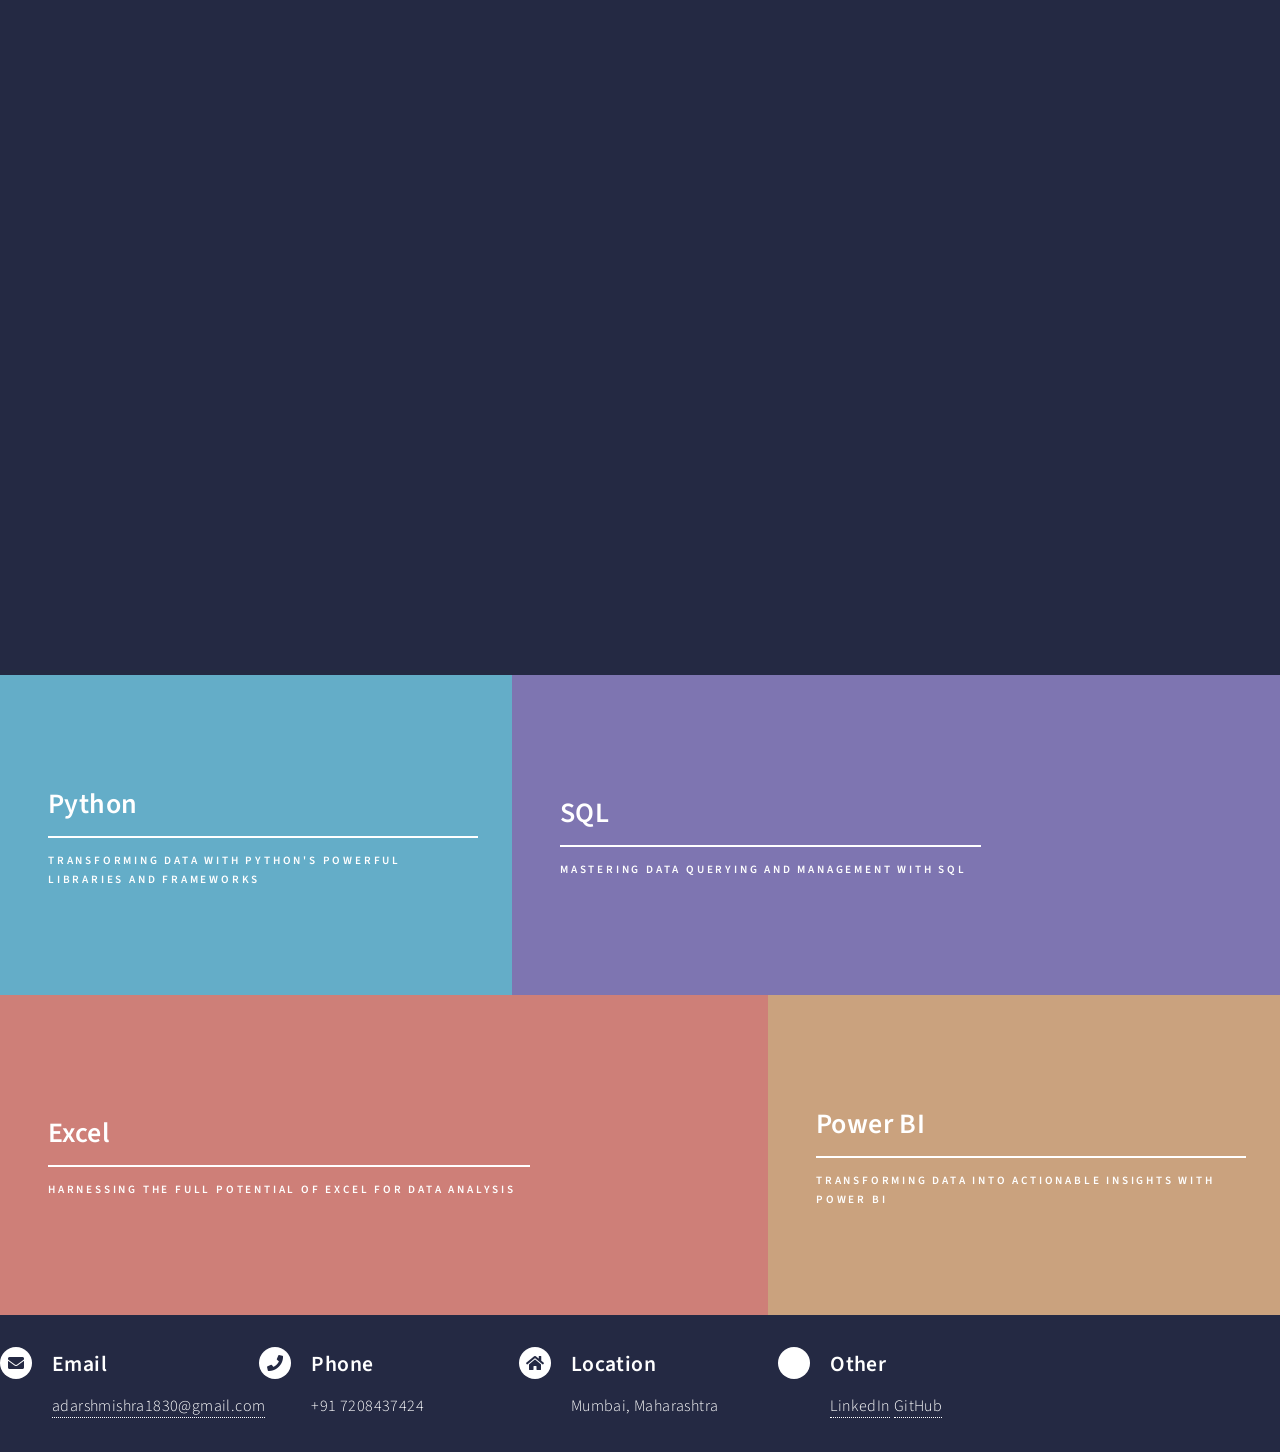
==== index.html @ 2037d40d "initial commit" ====
<!DOCTYPE HTML>
<!--
	Forty by HTML5 UP
	html5up.net | @ajlkn
	Free for personal and commercial use under the CCA 3.0 license (html5up.net/license)
-->
<html>
	<head>
		<title>Adarsh Mishra Data Analyst Portfolio</title>
		<meta charset="utf-8" />
		<meta name="viewport" content="width=device-width, initial-scale=1, user-scalable=no" />
		<link rel="stylesheet" href="assets/css/main.css" />
		<noscript><link rel="stylesheet" href="assets/css/noscript.css" /></noscript>
	</head>
	<body class="is-preload">

		<!-- Wrapper -->
			<div id="wrapper">

				<!-- Header -->
					<header id="header" class="alt">
						<a href="index.html" class="logo"><strong>Data Analyst Portfolio</strong> <span>by Adarsh Mishra</span></a>
						<nav>
							<a href="#menu">Menu</a>
						</nav>
					</header>

				<!-- Menu -->
					<nav id="menu">
						<ul class="links">
							<li><a href="index.html">Home</a></li>
							<li><a href="about.html">About</a></li>
							<li><a href="#footer">Contact</a></li>
							 <div class="dropup">
								<button class="dropbtn">Portfolio Projects</button>
  								<div class="dropup-content">
										<a href="python.html">Python</a>
										<a href="sql.html">SQL</a>
										<a href="excel.html">Excel</a>
										<a href="powerbi.html">Power BI</a>
								</div>
							 </div>	
						</ul>	 						
					</nav>

				<!-- Banner -->
					<section id="banner" class="major">
						<div class="inner">
							<header class="major">
								<h1>Adarsh Mishra</h1>
							</header>
							<div class="content">
								<p>Welcome to My Data Analyst Portfolio! 🚀<br>
									Explore my collection of data analytics and data science projects, where I turn raw data into meaningful insights. Showcasing my skills in data visualization, machine learning, and statistical analysis!</p>
								<ul class="actions">
									<li><a href="about.html" class="button">About Me</a></li>
								</ul>
							</div>
						</div>
					</section>

				<!-- Main -->
					<div id="main">

						<!-- One -->
							<section id="one" class="tiles">
								<article>
									<span class="image">
										<img src="images/pic01.jpg" alt="" />
									</span>
									<header class="major">
										<h3><a href="python.html" class="link">Python</a></h3>
										<p>Transforming data with Python's powerful libraries and frameworks</p>
									</header>
								</article>
								<!-- <article>
									<span class="image">
										<img src="images/pic02.jpg" alt="" />
									</span>
									<header class="major">
										<h3><a href="r.html" class="link">R</a></h3>
										<p>Unlocking the power of data with R</p>
									</header>
								</article> -->
								<article>
									<span class="image">
										<img src="images/pic03.jpg" alt="" />
									</span>
									<header class="major">
										<h3><a href="sql.html" class="link">SQL</a></h3>
										<p>Mastering data querying and management with SQL</p>
									</header>
								</article>
								<article>
									<span class="image">
										<img src="images/pic04.jpg" alt="" />
									</span>
									<header class="major">
										<h3><a href="excel.html" class="link">Excel</a></h3>
										<p>Harnessing the full potential of Excel for data analysis</p>
									</header>
								</article>
								<!-- <article>
									<span class="image">
										<img src="images/pic05.jpg" alt="" />
									</span>
									<header class="major">
										<h3><a href="https://public.tableau.com/app/profile/tianna.parris" target="_blank" class="link">Tableau</a></h3>
										<p>Creating interactive and dynamic reports with Tableau</p>
									</header>
								</article> -->
								<article>
									<span class="image">
										<img src="images/pic06.jpg" alt="" />
									</span>
									<header class="major">
										<h3><a href="powerbi.html" class="link">Power BI</a></h3>
										<p>Transforming data into actionable insights with Power BI</p>
									</header>
								</article>
							</section>

						<!-- Two -->
							<!--<section id="two">
								<div class="inner">
									<header class="major">
										<h2>Massa libero</h2>
									</header>
									<p>Nullam et orci eu lorem consequat tincidunt vivamus et sagittis libero. Mauris aliquet magna magna sed nunc rhoncus pharetra. Pellentesque condimentum sem. In efficitur ligula tate urna. Maecenas laoreet massa vel lacinia pellentesque lorem ipsum dolor. Nullam et orci eu lorem consequat tincidunt. Vivamus et sagittis libero. Mauris aliquet magna magna sed nunc rhoncus amet pharetra et feugiat tempus.</p>
									<ul class="actions">
										<li><a href="landing.html" class="button next">Get Started</a></li>
									</ul>
								</div>
							</section>-->

					</div>

				<!-- Contact -->
					<!--<section id="contact">
						<div class="inner">
							<section>
								<form method="post" action="form-handler.php">
									<div class="fields">
										<div class="field half">
											<label for="name">Name</label>
											<input type="text" name="name" id="name" />
										</div>
										<div class="field half">
											<label for="email">Email</label>
											<input type="text" name="email" id="email" />
										</div>
										<div class="field">
											<label for="message">Message</label>
											<textarea name="message" id="message" rows="6"></textarea>
										</div>
									</div>
									<ul class="actions">
										<li><input type="submit" value="Send Message" class="primary" /></li>
										<li><input type="reset" value="Clear" /></li>
									</ul>
								</form>
							</section>-->
							
						</div>
					</section>
					<p></p>
					<footer id="footer">
					<section class="split">
						<section style="display: inline-block; width: 20%;">
							<div class="contact-method">
								<span class="icon solid alt fa-envelope"></span>
								<h3>Email</h3>
								<a href="mailto:adarshmishra1830@gmail.com">adarshmishra1830@gmail.com</a>
							</div>
						</section>
						<section style="display: inline-block; width: 20%;">
							<div class="contact-method">
								<span class="icon solid alt fa-phone"></span>
								<h3>Phone</h3>
								<span>+91 7208437424</span>
							</div>
						</section>
						<section style="display: inline-block; width: 20%;">
							<div class="contact-method">
								<span class="icon solid alt fa-home"></span>
								<h3>Location</h3>
								<span>Mumbai, Maharashtra<br /></span>
							</div>
						</section>
						<section style="display: inline-block; width: 20%;">
							<div class="contact-method">
								<span class="icon solid alt fa-github"></span>
								<h3>Other</h3>
								<span><a href="www.linkedin.com/in/adarshmishra2004">LinkedIn</a> <a href="https://github.com/adarshhh04">GitHub</a><br /></span>

								</section>
								
							</div>
						</section>
					</footer>
						

						
						
					</section>

				<!-- Footer -->
					<!--<footer id="footer">
						<div class="inner">
							<ul class="icons">-->
								<!--<li><a href="#" class="icon brands alt fa-twitter"><span class="label">Twitter</span></a></li>
								<li><a href="#" class="icon brands alt fa-facebook-f"><span class="label">Facebook</span></a></li>
								<li><a href="#" class="icon brands alt fa-instagram"><span class="label">Instagram</span></a></li>-->
								<!--<li><a href="#" class="icon brands alt fa-github"><span class="label">GitHub</span></a></li>
								<li><a href="#" class="icon brands alt fa-linkedin-in"><span class="label">LinkedIn</span></a></li>
							</ul>
							<ul class="copyright">
								<li>&copy; Untitled</li><li>Design: <a href="https://html5up.net">HTML5 UP</a></li>
							</ul>
						</div>
					</footer>-->

			</div>

		<!-- Scripts -->
			<script src="assets/js/jquery.min.js"></script>
			<script src="assets/js/jquery.scrolly.min.js"></script>
			<script src="assets/js/jquery.scrollex.min.js"></script>
			<script src="assets/js/browser.min.js"></script>
			<script src="assets/js/breakpoints.min.js"></script>
			<script src="assets/js/util.js"></script>
			<script src="assets/js/main.js"></script>

	</body>
</html>
---- assets/css/main.css ----
@import url(fontawesome-all.min.css);
@import url("https://fonts.googleapis.com/css?family=Source+Sans+Pro:300,300italic,600,600italic");

/*
	Forty by HTML5 UP
	html5up.net | @ajlkn
	Free for personal and commercial use under the CCA 3.0 license (html5up.net/license)
*/

html, body, div, span, applet, object,
iframe, h1, h2, h3, h4, h5, h6, p, blockquote,
pre, a, abbr, acronym, address, big, cite,
code, del, dfn, em, img, ins, kbd, q, s, samp,
small, strike, strong, sub, sup, tt, var, b,
u, i, center, dl, dt, dd, ol, ul, li, fieldset,
form, label, legend, table, caption, tbody,
tfoot, thead, tr, th, td, article, aside,
canvas, details, embed, figure, figcaption,
footer, header, hgroup, menu, nav, output, ruby,
section, summary, time, mark, audio, video {
	margin: 0;
	padding: 0;
	border: 0;
	font-size: 100%;
	font: inherit;
	vertical-align: baseline;}

article, aside, details, figcaption, figure,
footer, header, hgroup, menu, nav, section {
	display: block;}

body {
	line-height: 1;
}

ol, ul {
	list-style: none;
}

blockquote, q {
	quotes: none;
}

	blockquote:before, blockquote:after, q:before, q:after {
		content: '';
		content: none;
	}

table {
	border-collapse: collapse;
	border-spacing: 0;
}

body {
	-webkit-text-size-adjust: none;
}

mark {
	background-color: transparent;
	color: inherit;
}

input::-moz-focus-inner {
	border: 0;
	padding: 0;
}

input, select, textarea {
	-moz-appearance: none;
	-webkit-appearance: none;
	-ms-appearance: none;
	appearance: none;
}

/* Basic */

	@-ms-viewport {
		width: device-width;
	}

	body {
		-ms-overflow-style: scrollbar;
	}

	@media screen and (max-width: 480px) {

		html, body {
			min-width: 320px;
		}

	}

	html {
		box-sizing: border-box;
	}

	*, *:before, *:after {
		box-sizing: inherit;
	}

	body {
		background: #242943;
	}

		body.is-preload *, body.is-preload *:before, body.is-preload *:after {
			-moz-animation: none !important;
			-webkit-animation: none !important;
			-ms-animation: none !important;
			animation: none !important;
			-moz-transition: none !important;
			-webkit-transition: none !important;
			-ms-transition: none !important;
			transition: none !important;
		}

/* Type */

	body, input, select, textarea {
		color: #ffffff;
		font-family: "Source Sans Pro", Helvetica, sans-serif;
		font-size: 17pt;
		font-weight: 300;
		letter-spacing: 0.025em;
		line-height: 1.65;
	}

		@media screen and (max-width: 1680px) {

			body, input, select, textarea {
				font-size: 14pt;
			}

		}

		@media screen and (max-width: 1280px) {

			body, input, select, textarea {
				font-size: 12pt;
			}

		}

		@media screen and (max-width: 360px) {

			body, input, select, textarea {
				font-size: 11pt;
			}

		}

	a {
		-moz-transition: color 0.2s ease-in-out, border-bottom-color 0.2s ease-in-out;
		-webkit-transition: color 0.2s ease-in-out, border-bottom-color 0.2s ease-in-out;
		-ms-transition: color 0.2s ease-in-out, border-bottom-color 0.2s ease-in-out;
		transition: color 0.2s ease-in-out, border-bottom-color 0.2s ease-in-out;
		border-bottom: dotted 1px;
		color: inherit;
		text-decoration: none;
	}

		a:hover {
			border-bottom-color: transparent;
			color: #9bf1ff !important;
		}

		a:active {
			color: #53e3fb !important;
		}

	strong, b {
		color: #ffffff;
		font-weight: 600;
	}

	em, i {
		font-style: italic;
	}

	p {
		margin: 0 0 2em 0;
	}

	h1, h2, h3, h4, h5, h6 {
		color: #ffffff;
		font-weight: 600;
		line-height: 1.65;
		margin: 0 0 1em 0;
	}

		h1 a, h2 a, h3 a, h4 a, h5 a, h6 a {
			color: inherit;
			border-bottom: 0;
		}

	h1 {
		font-size: 2.5em;
	}

	h2 {
		font-size: 1.75em;
	}

	h3 {
		font-size: 1.35em;
	}

	h4 {
		font-size: 1.1em;
	}

	h5 {
		font-size: 0.9em;
	}

	h6 {
		font-size: 0.7em;
	}

	@media screen and (max-width: 736px) {

		h1 {
			font-size: 2em;
		}

		h2 {
			font-size: 1.5em;
		}

		h3 {
			font-size: 1.25em;
		}

	}

	sub {
		font-size: 0.8em;
		position: relative;
		top: 0.5em;
	}

	sup {
		font-size: 0.8em;
		position: relative;
		top: -0.5em;
	}

	blockquote {
		border-left: solid 4px rgba(212, 212, 255, 0.1);
		font-style: italic;
		margin: 0 0 2em 0;
		padding: 0.5em 0 0.5em 2em;
	}

	code {
		background: rgba(212, 212, 255, 0.035);
		font-family: "Courier New", monospace;
		font-size: 0.9em;
		margin: 0 0.25em;
		padding: 0.25em 0.65em;
	}

	pre {
		-webkit-overflow-scrolling: touch;
		font-family: "Courier New", monospace;
		font-size: 0.9em;
		margin: 0 0 2em 0;
	}

		pre code {
			display: block;
			line-height: 1.75;
			padding: 1em 1.5em;
			overflow-x: auto;
		}

	hr {
		border: 0;
		border-bottom: solid 1px rgba(212, 212, 255, 0.1);
		margin: 2em 0;
	}

		hr.major {
			margin: 3em 0;
		}

	.align-left {
		text-align: left;
	}

	.align-center {
		text-align: center;
	}

	.align-right {
		text-align: right;
	}

/* Row */

	.row {
		display: flex;
		flex-wrap: wrap;
		box-sizing: border-box;
		align-items: stretch;
	}

		.row > * {
			box-sizing: border-box;
		}

		.row.gtr-uniform > * > :last-child {
			margin-bottom: 0;
		}

		.row.aln-left {
			justify-content: flex-start;
		}

		.row.aln-center {
			justify-content: center;
		}

		.row.aln-right {
			justify-content: flex-end;
		}

		.row.aln-top {
			align-items: flex-start;
		}

		.row.aln-middle {
			align-items: center;
		}

		.row.aln-bottom {
			align-items: flex-end;
		}

		.row > .imp {
			order: -1;
		}

		.row > .col-1 {
			width: 8.33333%;
		}

		.row > .off-1 {
			margin-left: 8.33333%;
		}

		.row > .col-2 {
			width: 16.66667%;
		}

		.row > .off-2 {
			margin-left: 16.66667%;
		}

		.row > .col-3 {
			width: 25%;
		}

		.row > .off-3 {
			margin-left: 25%;
		}

		.row > .col-4 {
			width: 33.33333%;
		}

		.row > .off-4 {
			margin-left: 33.33333%;
		}

		.row > .col-5 {
			width: 41.66667%;
		}

		.row > .off-5 {
			margin-left: 41.66667%;
		}

		.row > .col-6 {
			width: 50%;
		}

		.row > .off-6 {
			margin-left: 50%;
		}

		.row > .col-7 {
			width: 58.33333%;
		}

		.row > .off-7 {
			margin-left: 58.33333%;
		}

		.row > .col-8 {
			width: 66.66667%;
		}

		.row > .off-8 {
			margin-left: 66.66667%;
		}

		.row > .col-9 {
			width: 75%;
		}

		.row > .off-9 {
			margin-left: 75%;
		}

		.row > .col-10 {
			width: 83.33333%;
		}

		.row > .off-10 {
			margin-left: 83.33333%;
		}

		.row > .col-11 {
			width: 91.66667%;
		}

		.row > .off-11 {
			margin-left: 91.66667%;
		}

		.row > .col-12 {
			width: 100%;
		}

		.row > .off-12 {
			margin-left: 100%;
		}

		.row.gtr-0 {
			margin-top: 0;
			margin-left: 0em;
		}

			.row.gtr-0 > * {
				padding: 0 0 0 0em;
			}

			.row.gtr-0.gtr-uniform {
				margin-top: 0em;
			}

				.row.gtr-0.gtr-uniform > * {
					padding-top: 0em;
				}

		.row.gtr-25 {
			margin-top: 0;
			margin-left: -0.5em;
		}

			.row.gtr-25 > * {
				padding: 0 0 0 0.5em;
			}

			.row.gtr-25.gtr-uniform {
				margin-top: -0.5em;
			}

				.row.gtr-25.gtr-uniform > * {
					padding-top: 0.5em;
				}

		.row.gtr-50 {
			margin-top: 0;
			margin-left: -1em;
		}

			.row.gtr-50 > * {
				padding: 0 0 0 1em;
			}

			.row.gtr-50.gtr-uniform {
				margin-top: -1em;
			}

				.row.gtr-50.gtr-uniform > * {
					padding-top: 1em;
				}

		.row {
			margin-top: 0;
			margin-left: -2em;
		}

			.row > * {
				padding: 0 0 0 2em;
			}

			.row.gtr-uniform {
				margin-top: -2em;
			}

				.row.gtr-uniform > * {
					padding-top: 2em;
				}

		.row.gtr-150 {
			margin-top: 0;
			margin-left: -3em;
		}

			.row.gtr-150 > * {
				padding: 0 0 0 3em;
			}

			.row.gtr-150.gtr-uniform {
				margin-top: -3em;
			}

				.row.gtr-150.gtr-uniform > * {
					padding-top: 3em;
				}

		.row.gtr-200 {
			margin-top: 0;
			margin-left: -4em;
		}

			.row.gtr-200 > * {
				padding: 0 0 0 4em;
			}

			.row.gtr-200.gtr-uniform {
				margin-top: -4em;
			}

				.row.gtr-200.gtr-uniform > * {
					padding-top: 4em;
				}

		@media screen and (max-width: 1680px) {

			.row {
				display: flex;
				flex-wrap: wrap;
				box-sizing: border-box;
				align-items: stretch;
			}

				.row > * {
					box-sizing: border-box;
				}

				.row.gtr-uniform > * > :last-child {
					margin-bottom: 0;
				}

				.row.aln-left {
					justify-content: flex-start;
				}

				.row.aln-center {
					justify-content: center;
				}

				.row.aln-right {
					justify-content: flex-end;
				}

				.row.aln-top {
					align-items: flex-start;
				}

				.row.aln-middle {
					align-items: center;
				}

				.row.aln-bottom {
					align-items: flex-end;
				}

				.row > .imp-xlarge {
					order: -1;
				}

				.row > .col-1-xlarge {
					width: 8.33333%;
				}

				.row > .off-1-xlarge {
					margin-left: 8.33333%;
				}

				.row > .col-2-xlarge {
					width: 16.66667%;
				}

				.row > .off-2-xlarge {
					margin-left: 16.66667%;
				}

				.row > .col-3-xlarge {
					width: 25%;
				}

				.row > .off-3-xlarge {
					margin-left: 25%;
				}

				.row > .col-4-xlarge {
					width: 33.33333%;
				}

				.row > .off-4-xlarge {
					margin-left: 33.33333%;
				}

				.row > .col-5-xlarge {
					width: 41.66667%;
				}

				.row > .off-5-xlarge {
					margin-left: 41.66667%;
				}

				.row > .col-6-xlarge {
					width: 50%;
				}

				.row > .off-6-xlarge {
					margin-left: 50%;
				}

				.row > .col-7-xlarge {
					width: 58.33333%;
				}

				.row > .off-7-xlarge {
					margin-left: 58.33333%;
				}

				.row > .col-8-xlarge {
					width: 66.66667%;
				}

				.row > .off-8-xlarge {
					margin-left: 66.66667%;
				}

				.row > .col-9-xlarge {
					width: 75%;
				}

				.row > .off-9-xlarge {
					margin-left: 75%;
				}

				.row > .col-10-xlarge {
					width: 83.33333%;
				}

				.row > .off-10-xlarge {
					margin-left: 83.33333%;
				}

				.row > .col-11-xlarge {
					width: 91.66667%;
				}

				.row > .off-11-xlarge {
					margin-left: 91.66667%;
				}

				.row > .col-12-xlarge {
					width: 100%;
				}

				.row > .off-12-xlarge {
					margin-left: 100%;
				}

				.row.gtr-0 {
					margin-top: 0;
					margin-left: 0em;
				}

					.row.gtr-0 > * {
						padding: 0 0 0 0em;
					}

					.row.gtr-0.gtr-uniform {
						margin-top: 0em;
					}

						.row.gtr-0.gtr-uniform > * {
							padding-top: 0em;
						}

				.row.gtr-25 {
					margin-top: 0;
					margin-left: -0.5em;
				}

					.row.gtr-25 > * {
						padding: 0 0 0 0.5em;
					}

					.row.gtr-25.gtr-uniform {
						margin-top: -0.5em;
					}

						.row.gtr-25.gtr-uniform > * {
							padding-top: 0.5em;
						}

				.row.gtr-50 {
					margin-top: 0;
					margin-left: -1em;
				}

					.row.gtr-50 > * {
						padding: 0 0 0 1em;
					}

					.row.gtr-50.gtr-uniform {
						margin-top: -1em;
					}

						.row.gtr-50.gtr-uniform > * {
							padding-top: 1em;
						}

				.row {
					margin-top: 0;
					margin-left: -2em;
				}

					.row > * {
						padding: 0 0 0 2em;
					}

					.row.gtr-uniform {
						margin-top: -2em;
					}

						.row.gtr-uniform > * {
							padding-top: 2em;
						}

				.row.gtr-150 {
					margin-top: 0;
					margin-left: -3em;
				}

					.row.gtr-150 > * {
						padding: 0 0 0 3em;
					}

					.row.gtr-150.gtr-uniform {
						margin-top: -3em;
					}

						.row.gtr-150.gtr-uniform > * {
							padding-top: 3em;
						}

				.row.gtr-200 {
					margin-top: 0;
					margin-left: -4em;
				}

					.row.gtr-200 > * {
						padding: 0 0 0 4em;
					}

					.row.gtr-200.gtr-uniform {
						margin-top: -4em;
					}

						.row.gtr-200.gtr-uniform > * {
							padding-top: 4em;
						}

		}

		@media screen and (max-width: 1280px) {

			.row {
				display: flex;
				flex-wrap: wrap;
				box-sizing: border-box;
				align-items: stretch;
			}

				.row > * {
					box-sizing: border-box;
				}

				.row.gtr-uniform > * > :last-child {
					margin-bottom: 0;
				}

				.row.aln-left {
					justify-content: flex-start;
				}

				.row.aln-center {
					justify-content: center;
				}

				.row.aln-right {
					justify-content: flex-end;
				}

				.row.aln-top {
					align-items: flex-start;
				}

				.row.aln-middle {
					align-items: center;
				}

				.row.aln-bottom {
					align-items: flex-end;
				}

				.row > .imp-large {
					order: -1;
				}

				.row > .col-1-large {
					width: 8.33333%;
				}

				.row > .off-1-large {
					margin-left: 8.33333%;
				}

				.row > .col-2-large {
					width: 16.66667%;
				}

				.row > .off-2-large {
					margin-left: 16.66667%;
				}

				.row > .col-3-large {
					width: 25%;
				}

				.row > .off-3-large {
					margin-left: 25%;
				}

				.row > .col-4-large {
					width: 33.33333%;
				}

				.row > .off-4-large {
					margin-left: 33.33333%;
				}

				.row > .col-5-large {
					width: 41.66667%;
				}

				.row > .off-5-large {
					margin-left: 41.66667%;
				}

				.row > .col-6-large {
					width: 50%;
				}

				.row > .off-6-large {
					margin-left: 50%;
				}

				.row > .col-7-large {
					width: 58.33333%;
				}

				.row > .off-7-large {
					margin-left: 58.33333%;
				}

				.row > .col-8-large {
					width: 66.66667%;
				}

				.row > .off-8-large {
					margin-left: 66.66667%;
				}

				.row > .col-9-large {
					width: 75%;
				}

				.row > .off-9-large {
					margin-left: 75%;
				}

				.row > .col-10-large {
					width: 83.33333%;
				}

				.row > .off-10-large {
					margin-left: 83.33333%;
				}

				.row > .col-11-large {
					width: 91.66667%;
				}

				.row > .off-11-large {
					margin-left: 91.66667%;
				}

				.row > .col-12-large {
					width: 100%;
				}

				.row > .off-12-large {
					margin-left: 100%;
				}

				.row.gtr-0 {
					margin-top: 0;
					margin-left: 0em;
				}

					.row.gtr-0 > * {
						padding: 0 0 0 0em;
					}

					.row.gtr-0.gtr-uniform {
						margin-top: 0em;
					}

						.row.gtr-0.gtr-uniform > * {
							padding-top: 0em;
						}

				.row.gtr-25 {
					margin-top: 0;
					margin-left: -0.375em;
				}

					.row.gtr-25 > * {
						padding: 0 0 0 0.375em;
					}

					.row.gtr-25.gtr-uniform {
						margin-top: -0.375em;
					}

						.row.gtr-25.gtr-uniform > * {
							padding-top: 0.375em;
						}

				.row.gtr-50 {
					margin-top: 0;
					margin-left: -0.75em;
				}

					.row.gtr-50 > * {
						padding: 0 0 0 0.75em;
					}

					.row.gtr-50.gtr-uniform {
						margin-top: -0.75em;
					}

						.row.gtr-50.gtr-uniform > * {
							padding-top: 0.75em;
						}

				.row {
					margin-top: 0;
					margin-left: -1.5em;
				}

					.row > * {
						padding: 0 0 0 1.5em;
					}

					.row.gtr-uniform {
						margin-top: -1.5em;
					}

						.row.gtr-uniform > * {
							padding-top: 1.5em;
						}

				.row.gtr-150 {
					margin-top: 0;
					margin-left: -2.25em;
				}

					.row.gtr-150 > * {
						padding: 0 0 0 2.25em;
					}

					.row.gtr-150.gtr-uniform {
						margin-top: -2.25em;
					}

						.row.gtr-150.gtr-uniform > * {
							padding-top: 2.25em;
						}

				.row.gtr-200 {
					margin-top: 0;
					margin-left: -3em;
				}

					.row.gtr-200 > * {
						padding: 0 0 0 3em;
					}

					.row.gtr-200.gtr-uniform {
						margin-top: -3em;
					}

						.row.gtr-200.gtr-uniform > * {
							padding-top: 3em;
						}

		}

		@media screen and (max-width: 980px) {

			.row {
				display: flex;
				flex-wrap: wrap;
				box-sizing: border-box;
				align-items: stretch;
			}

				.row > * {
					box-sizing: border-box;
				}

				.row.gtr-uniform > * > :last-child {
					margin-bottom: 0;
				}

				.row.aln-left {
					justify-content: flex-start;
				}

				.row.aln-center {
					justify-content: center;
				}

				.row.aln-right {
					justify-content: flex-end;
				}

				.row.aln-top {
					align-items: flex-start;
				}

				.row.aln-middle {
					align-items: center;
				}

				.row.aln-bottom {
					align-items: flex-end;
				}

				.row > .imp-medium {
					order: -1;
				}

				.row > .col-1-medium {
					width: 8.33333%;
				}

				.row > .off-1-medium {
					margin-left: 8.33333%;
				}

				.row > .col-2-medium {
					width: 16.66667%;
				}

				.row > .off-2-medium {
					margin-left: 16.66667%;
				}

				.row > .col-3-medium {
					width: 25%;
				}

				.row > .off-3-medium {
					margin-left: 25%;
				}

				.row > .col-4-medium {
					width: 33.33333%;
				}

				.row > .off-4-medium {
					margin-left: 33.33333%;
				}

				.row > .col-5-medium {
					width: 41.66667%;
				}

				.row > .off-5-medium {
					margin-left: 41.66667%;
				}

				.row > .col-6-medium {
					width: 50%;
				}

				.row > .off-6-medium {
					margin-left: 50%;
				}

				.row > .col-7-medium {
					width: 58.33333%;
				}

				.row > .off-7-medium {
					margin-left: 58.33333%;
				}

				.row > .col-8-medium {
					width: 66.66667%;
				}

				.row > .off-8-medium {
					margin-left: 66.66667%;
				}

				.row > .col-9-medium {
					width: 75%;
				}

				.row > .off-9-medium {
					margin-left: 75%;
				}

				.row > .col-10-medium {
					width: 83.33333%;
				}

				.row > .off-10-medium {
					margin-left: 83.33333%;
				}

				.row > .col-11-medium {
					width: 91.66667%;
				}

				.row > .off-11-medium {
					margin-left: 91.66667%;
				}

				.row > .col-12-medium {
					width: 100%;
				}

				.row > .off-12-medium {
					margin-left: 100%;
				}

				.row.gtr-0 {
					margin-top: 0;
					margin-left: 0em;
				}

					.row.gtr-0 > * {
						padding: 0 0 0 0em;
					}

					.row.gtr-0.gtr-uniform {
						margin-top: 0em;
					}

						.row.gtr-0.gtr-uniform > * {
							padding-top: 0em;
						}

				.row.gtr-25 {
					margin-top: 0;
					margin-left: -0.375em;
				}

					.row.gtr-25 > * {
						padding: 0 0 0 0.375em;
					}

					.row.gtr-25.gtr-uniform {
						margin-top: -0.375em;
					}

						.row.gtr-25.gtr-uniform > * {
							padding-top: 0.375em;
						}

				.row.gtr-50 {
					margin-top: 0;
					margin-left: -0.75em;
				}

					.row.gtr-50 > * {
						padding: 0 0 0 0.75em;
					}

					.row.gtr-50.gtr-uniform {
						margin-top: -0.75em;
					}

						.row.gtr-50.gtr-uniform > * {
							padding-top: 0.75em;
						}

				.row {
					margin-top: 0;
					margin-left: -1.5em;
				}

					.row > * {
						padding: 0 0 0 1.5em;
					}

					.row.gtr-uniform {
						margin-top: -1.5em;
					}

						.row.gtr-uniform > * {
							padding-top: 1.5em;
						}

				.row.gtr-150 {
					margin-top: 0;
					margin-left: -2.25em;
				}

					.row.gtr-150 > * {
						padding: 0 0 0 2.25em;
					}

					.row.gtr-150.gtr-uniform {
						margin-top: -2.25em;
					}

						.row.gtr-150.gtr-uniform > * {
							padding-top: 2.25em;
						}

				.row.gtr-200 {
					margin-top: 0;
					margin-left: -3em;
				}

					.row.gtr-200 > * {
						padding: 0 0 0 3em;
					}

					.row.gtr-200.gtr-uniform {
						margin-top: -3em;
					}

						.row.gtr-200.gtr-uniform > * {
							padding-top: 3em;
						}

		}

		@media screen and (max-width: 736px) {

			.row {
				display: flex;
				flex-wrap: wrap;
				box-sizing: border-box;
				align-items: stretch;
			}

				.row > * {
					box-sizing: border-box;
				}

				.row.gtr-uniform > * > :last-child {
					margin-bottom: 0;
				}

				.row.aln-left {
					justify-content: flex-start;
				}

				.row.aln-center {
					justify-content: center;
				}

				.row.aln-right {
					justify-content: flex-end;
				}

				.row.aln-top {
					align-items: flex-start;
				}

				.row.aln-middle {
					align-items: center;
				}

				.row.aln-bottom {
					align-items: flex-end;
				}

				.row > .imp-small {
					order: -1;
				}

				.row > .col-1-small {
					width: 8.33333%;
				}

				.row > .off-1-small {
					margin-left: 8.33333%;
				}

				.row > .col-2-small {
					width: 16.66667%;
				}

				.row > .off-2-small {
					margin-left: 16.66667%;
				}

				.row > .col-3-small {
					width: 25%;
				}

				.row > .off-3-small {
					margin-left: 25%;
				}

				.row > .col-4-small {
					width: 33.33333%;
				}

				.row > .off-4-small {
					margin-left: 33.33333%;
				}

				.row > .col-5-small {
					width: 41.66667%;
				}

				.row > .off-5-small {
					margin-left: 41.66667%;
				}

				.row > .col-6-small {
					width: 50%;
				}

				.row > .off-6-small {
					margin-left: 50%;
				}

				.row > .col-7-small {
					width: 58.33333%;
				}

				.row > .off-7-small {
					margin-left: 58.33333%;
				}

				.row > .col-8-small {
					width: 66.66667%;
				}

				.row > .off-8-small {
					margin-left: 66.66667%;
				}

				.row > .col-9-small {
					width: 75%;
				}

				.row > .off-9-small {
					margin-left: 75%;
				}

				.row > .col-10-small {
					width: 83.33333%;
				}

				.row > .off-10-small {
					margin-left: 83.33333%;
				}

				.row > .col-11-small {
					width: 91.66667%;
				}

				.row > .off-11-small {
					margin-left: 91.66667%;
				}

				.row > .col-12-small {
					width: 100%;
				}

				.row > .off-12-small {
					margin-left: 100%;
				}

				.row.gtr-0 {
					margin-top: 0;
					margin-left: 0em;
				}

					.row.gtr-0 > * {
						padding: 0 0 0 0em;
					}

					.row.gtr-0.gtr-uniform {
						margin-top: 0em;
					}

						.row.gtr-0.gtr-uniform > * {
							padding-top: 0em;
						}

				.row.gtr-25 {
					margin-top: 0;
					margin-left: -0.3125em;
				}

					.row.gtr-25 > * {
						padding: 0 0 0 0.3125em;
					}

					.row.gtr-25.gtr-uniform {
						margin-top: -0.3125em;
					}

						.row.gtr-25.gtr-uniform > * {
							padding-top: 0.3125em;
						}

				.row.gtr-50 {
					margin-top: 0;
					margin-left: -0.625em;
				}

					.row.gtr-50 > * {
						padding: 0 0 0 0.625em;
					}

					.row.gtr-50.gtr-uniform {
						margin-top: -0.625em;
					}

						.row.gtr-50.gtr-uniform > * {
							padding-top: 0.625em;
						}

				.row {
					margin-top: 0;
					margin-left: -1.25em;
				}

					.row > * {
						padding: 0 0 0 1.25em;
					}

					.row.gtr-uniform {
						margin-top: -1.25em;
					}

						.row.gtr-uniform > * {
							padding-top: 1.25em;
						}

				.row.gtr-150 {
					margin-top: 0;
					margin-left: -1.875em;
				}

					.row.gtr-150 > * {
						padding: 0 0 0 1.875em;
					}

					.row.gtr-150.gtr-uniform {
						margin-top: -1.875em;
					}

						.row.gtr-150.gtr-uniform > * {
							padding-top: 1.875em;
						}

				.row.gtr-200 {
					margin-top: 0;
					margin-left: -2.5em;
				}

					.row.gtr-200 > * {
						padding: 0 0 0 2.5em;
					}

					.row.gtr-200.gtr-uniform {
						margin-top: -2.5em;
					}

						.row.gtr-200.gtr-uniform > * {
							padding-top: 2.5em;
						}

		}

		@media screen and (max-width: 480px) {

			.row {
				display: flex;
				flex-wrap: wrap;
				box-sizing: border-box;
				align-items: stretch;
			}

				.row > * {
					box-sizing: border-box;
				}

				.row.gtr-uniform > * > :last-child {
					margin-bottom: 0;
				}

				.row.aln-left {
					justify-content: flex-start;
				}

				.row.aln-center {
					justify-content: center;
				}

				.row.aln-right {
					justify-content: flex-end;
				}

				.row.aln-top {
					align-items: flex-start;
				}

				.row.aln-middle {
					align-items: center;
				}

				.row.aln-bottom {
					align-items: flex-end;
				}

				.row > .imp-xsmall {
					order: -1;
				}

				.row > .col-1-xsmall {
					width: 8.33333%;
				}

				.row > .off-1-xsmall {
					margin-left: 8.33333%;
				}

				.row > .col-2-xsmall {
					width: 16.66667%;
				}

				.row > .off-2-xsmall {
					margin-left: 16.66667%;
				}

				.row > .col-3-xsmall {
					width: 25%;
				}

				.row > .off-3-xsmall {
					margin-left: 25%;
				}

				.row > .col-4-xsmall {
					width: 33.33333%;
				}

				.row > .off-4-xsmall {
					margin-left: 33.33333%;
				}

				.row > .col-5-xsmall {
					width: 41.66667%;
				}

				.row > .off-5-xsmall {
					margin-left: 41.66667%;
				}

				.row > .col-6-xsmall {
					width: 50%;
				}

				.row > .off-6-xsmall {
					margin-left: 50%;
				}

				.row > .col-7-xsmall {
					width: 58.33333%;
				}

				.row > .off-7-xsmall {
					margin-left: 58.33333%;
				}

				.row > .col-8-xsmall {
					width: 66.66667%;
				}

				.row > .off-8-xsmall {
					margin-left: 66.66667%;
				}

				.row > .col-9-xsmall {
					width: 75%;
				}

				.row > .off-9-xsmall {
					margin-left: 75%;
				}

				.row > .col-10-xsmall {
					width: 83.33333%;
				}

				.row > .off-10-xsmall {
					margin-left: 83.33333%;
				}

				.row > .col-11-xsmall {
					width: 91.66667%;
				}

				.row > .off-11-xsmall {
					margin-left: 91.66667%;
				}

				.row > .col-12-xsmall {
					width: 100%;
				}

				.row > .off-12-xsmall {
					margin-left: 100%;
				}

				.row.gtr-0 {
					margin-top: 0;
					margin-left: 0em;
				}

					.row.gtr-0 > * {
						padding: 0 0 0 0em;
					}

					.row.gtr-0.gtr-uniform {
						margin-top: 0em;
					}

						.row.gtr-0.gtr-uniform > * {
							padding-top: 0em;
						}

				.row.gtr-25 {
					margin-top: 0;
					margin-left: -0.3125em;
				}

					.row.gtr-25 > * {
						padding: 0 0 0 0.3125em;
					}

					.row.gtr-25.gtr-uniform {
						margin-top: -0.3125em;
					}

						.row.gtr-25.gtr-uniform > * {
							padding-top: 0.3125em;
						}

				.row.gtr-50 {
					margin-top: 0;
					margin-left: -0.625em;
				}

					.row.gtr-50 > * {
						padding: 0 0 0 0.625em;
					}

					.row.gtr-50.gtr-uniform {
						margin-top: -0.625em;
					}

						.row.gtr-50.gtr-uniform > * {
							padding-top: 0.625em;
						}

				.row {
					margin-top: 0;
					margin-left: -1.25em;
				}

					.row > * {
						padding: 0 0 0 1.25em;
					}

					.row.gtr-uniform {
						margin-top: -1.25em;
					}

						.row.gtr-uniform > * {
							padding-top: 1.25em;
						}

				.row.gtr-150 {
					margin-top: 0;
					margin-left: -1.875em;
				}

					.row.gtr-150 > * {
						padding: 0 0 0 1.875em;
					}

					.row.gtr-150.gtr-uniform {
						margin-top: -1.875em;
					}

						.row.gtr-150.gtr-uniform > * {
							padding-top: 1.875em;
						}

				.row.gtr-200 {
					margin-top: 0;
					margin-left: -2.5em;
				}

					.row.gtr-200 > * {
						padding: 0 0 0 2.5em;
					}

					.row.gtr-200.gtr-uniform {
						margin-top: -2.5em;
					}

						.row.gtr-200.gtr-uniform > * {
							padding-top: 2.5em;
						}

		}

/* Section/Article */

	section.special, article.special {
		text-align: center;
	}

	header.major {
		width: -moz-max-content;
		width: -webkit-max-content;
		width: -ms-max-content;
		width: max-content;
		margin-bottom: 2em;
	}

		header.major > :first-child {
			margin-bottom: 0;
			width: calc(100% + 0.5em);
		}

			header.major > :first-child:after {
				content: '';
				background-color: #ffffff;
				display: block;
				height: 2px;
				margin: 0.325em 0 0.5em 0;
				width: 100%;
			}

		header.major > p {
			font-size: 0.7em;
			font-weight: 600;
			letter-spacing: 0.25em;
			margin-bottom: 0;
			text-transform: uppercase;
		}

		body.is-ie header.major > :first-child:after {
			max-width: 9em;
		}

		body.is-ie header.major > h1:after {
			max-width: 100% !important;
		}

	@media screen and (max-width: 736px) {

		header.major > p br {
			display: none;
		}

	}

/* Form */

	form {
		margin: 0 0 2em 0;
	}

		form > :last-child {
			margin-bottom: 0;
		}

		form > .fields {
			display: -moz-flex;
			display: -webkit-flex;
			display: -ms-flex;
			display: flex;
			-moz-flex-wrap: wrap;
			-webkit-flex-wrap: wrap;
			-ms-flex-wrap: wrap;
			flex-wrap: wrap;
			width: calc(100% + 3em);
			margin: -1.5em 0 2em -1.5em;
		}

			form > .fields > .field {
				-moz-flex-grow: 0;
				-webkit-flex-grow: 0;
				-ms-flex-grow: 0;
				flex-grow: 0;
				-moz-flex-shrink: 0;
				-webkit-flex-shrink: 0;
				-ms-flex-shrink: 0;
				flex-shrink: 0;
				padding: 1.5em 0 0 1.5em;
				width: calc(100% - 1.5em);
			}

				form > .fields > .field.half {
					width: calc(50% - 0.75em);
				}

				form > .fields > .field.third {
					width: calc(100%/3 - 0.5em);
				}

				form > .fields > .field.quarter {
					width: calc(25% - 0.375em);
				}

		@media screen and (max-width: 480px) {

			form > .fields {
				width: calc(100% + 3em);
				margin: -1.5em 0 2em -1.5em;
			}

				form > .fields > .field {
					padding: 1.5em 0 0 1.5em;
					width: calc(100% - 1.5em);
				}

					form > .fields > .field.half {
						width: calc(100% - 1.5em);
					}

					form > .fields > .field.third {
						width: calc(100% - 1.5em);
					}

					form > .fields > .field.quarter {
						width: calc(100% - 1.5em);
					}

		}

	label {
		color: #ffffff;
		display: block;
		font-size: 0.8em;
		font-weight: 600;
		letter-spacing: 0.25em;
		margin: 0 0 1em 0;
		text-transform: uppercase;
	}

	input[type="text"],
	input[type="password"],
	input[type="email"],
	input[type="tel"],
	input[type="search"],
	input[type="url"],
	select,
	textarea {
		-moz-appearance: none;
		-webkit-appearance: none;
		-ms-appearance: none;
		appearance: none;
		background: rgba(212, 212, 255, 0.035);
		border: none;
		border-radius: 0;
		color: inherit;
		display: block;
		outline: 0;
		padding: 0 1em;
		text-decoration: none;
		width: 100%;
	}

		input[type="text"]:invalid,
		input[type="password"]:invalid,
		input[type="email"]:invalid,
		input[type="tel"]:invalid,
		input[type="search"]:invalid,
		input[type="url"]:invalid,
		select:invalid,
		textarea:invalid {
			box-shadow: none;
		}

		input[type="text"]:focus,
		input[type="password"]:focus,
		input[type="email"]:focus,
		input[type="tel"]:focus,
		input[type="search"]:focus,
		input[type="url"]:focus,
		select:focus,
		textarea:focus {
			border-color: #9bf1ff;
			box-shadow: 0 0 0 2px #9bf1ff;
		}

	select {
		background-image: url("data:image/svg+xml;charset=utf8,%3Csvg xmlns='http://www.w3.org/2000/svg' width='40' height='40' preserveAspectRatio='none' viewBox='0 0 40 40'%3E%3Cpath d='M9.4,12.3l10.4,10.4l10.4-10.4c0.2-0.2,0.5-0.4,0.9-0.4c0.3,0,0.6,0.1,0.9,0.4l3.3,3.3c0.2,0.2,0.4,0.5,0.4,0.9 c0,0.4-0.1,0.6-0.4,0.9L20.7,31.9c-0.2,0.2-0.5,0.4-0.9,0.4c-0.3,0-0.6-0.1-0.9-0.4L4.3,17.3c-0.2-0.2-0.4-0.5-0.4-0.9 c0-0.4,0.1-0.6,0.4-0.9l3.3-3.3c0.2-0.2,0.5-0.4,0.9-0.4S9.1,12.1,9.4,12.3z' fill='rgba(212, 212, 255, 0.1)' /%3E%3C/svg%3E");
		background-size: 1.25rem;
		background-repeat: no-repeat;
		background-position: calc(100% - 1rem) center;
		height: 2.75em;
		padding-right: 2.75em;
		text-overflow: ellipsis;
	}

		select option {
			color: #ffffff;
			background: #242943;
		}

		select:focus::-ms-value {
			background-color: transparent;
		}

		select::-ms-expand {
			display: none;
		}

	input[type="text"],
	input[type="password"],
	input[type="email"],
	input[type="tel"],
	input[type="search"],
	input[type="url"],
	select {
		height: 2.75em;
	}

	textarea {
		padding: 0.75em 1em;
	}

	input[type="checkbox"],
	input[type="radio"] {
		-moz-appearance: none;
		-webkit-appearance: none;
		-ms-appearance: none;
		appearance: none;
		display: block;
		float: left;
		margin-right: -2em;
		opacity: 0;
		width: 1em;
		z-index: -1;
	}

		input[type="checkbox"] + label,
		input[type="radio"] + label {
			text-decoration: none;
			color: #ffffff;
			cursor: pointer;
			display: inline-block;
			font-weight: 300;
			padding-left: 2.65em;
			padding-right: 0.75em;
			position: relative;
		}

			input[type="checkbox"] + label:before,
			input[type="radio"] + label:before {
				-moz-osx-font-smoothing: grayscale;
				-webkit-font-smoothing: antialiased;
				display: inline-block;
				font-style: normal;
				font-variant: normal;
				text-rendering: auto;
				line-height: 1;
				text-transform: none !important;
				font-family: 'Font Awesome 5 Free';
				font-weight: 900;
			}

			input[type="checkbox"] + label:before,
			input[type="radio"] + label:before {
				background: rgba(212, 212, 255, 0.035);
				content: '';
				display: inline-block;
				font-size: 0.8em;
				height: 2.0625em;
				left: 0;
				letter-spacing: 0;
				line-height: 2.0625em;
				position: absolute;
				text-align: center;
				top: 0;
				width: 2.0625em;
			}

		input[type="checkbox"]:checked + label:before,
		input[type="radio"]:checked + label:before {
			background: #ffffff;
			border-color: #9bf1ff;
			content: '\f00c';
			color: #242943;
		}

		input[type="checkbox"]:focus + label:before,
		input[type="radio"]:focus + label:before {
			box-shadow: 0 0 0 2px #9bf1ff;
		}

	input[type="radio"] + label:before {
		border-radius: 100%;
	}

	::-webkit-input-placeholder {
		color: rgba(244, 244, 255, 0.2) !important;
		opacity: 1.0;
	}

	:-moz-placeholder {
		color: rgba(244, 244, 255, 0.2) !important;
		opacity: 1.0;
	}

	::-moz-placeholder {
		color: rgba(244, 244, 255, 0.2) !important;
		opacity: 1.0;
	}

	:-ms-input-placeholder {
		color: rgba(244, 244, 255, 0.2) !important;
		opacity: 1.0;
	}

/* Box */

	.box {
		border: solid 1px rgba(212, 212, 255, 0.1);
		margin-bottom: 2em;
		padding: 1.5em;
	}

		.box > :last-child,
		.box > :last-child > :last-child,
		.box > :last-child > :last-child > :last-child {
			margin-bottom: 0;
		}

		.box.alt {
			border: 0;
			border-radius: 0;
			padding: 0;
		}

/* Icon */

	.icon {
		text-decoration: none;
		border-bottom: none;
		position: relative;
	}

		.icon:before {
			-moz-osx-font-smoothing: grayscale;
			-webkit-font-smoothing: antialiased;
			display: inline-block;
			font-style: normal;
			font-variant: normal;
			text-rendering: auto;
			line-height: 1;
			text-transform: none !important;
			font-family: 'Font Awesome 5 Free';
			font-weight: 400;
		}

		.icon > .label {
			display: none;
		}

		.icon:before {
			line-height: inherit;
		}

		.icon.solid:before {
			font-weight: 900;
		}

		.icon.brands:before {
			font-family: 'Font Awesome 5 Brands';
		}

		.icon.alt:before {
			background-color: #ffffff;
			border-radius: 100%;
			color: #242943;
			display: inline-block;
			height: 2em;
			line-height: 2em;
			text-align: center;
			width: 2em;
		}

	a.icon.alt:before {
		-moz-transition: background-color 0.2s ease-in-out;
		-webkit-transition: background-color 0.2s ease-in-out;
		-ms-transition: background-color 0.2s ease-in-out;
		transition: background-color 0.2s ease-in-out;
	}

	a.icon.alt:hover:before {
		background-color: #6fc3df;
	}

	a.icon.alt:active:before {
		background-color: #37a6cb;
	}

/* Image */

	.image {
		border: 0;
		display: inline-block;
		position: relative;
	}

		.image img {
			display: block;
		}

		.image.left, .image.right {
			max-width: 30%;
		}

			.image.left img, .image.right img {
				width: 100%;
			}

		.image.left {
			float: left;
			margin: 0 1.5em 1.25em 0;
			top: 0.25em;
		}

		.image.right {
			float: right;
			margin: 0 0 1.25em 1.5em;
			top: 0.25em;
		}

		.image.fit {
			display: block;
			margin: 0 0 2em 0;
			width: 100%;
		}

			.image.fit img {
				width: 100%;
			}

		.image.main {
			display: block;
			margin: 2.5em 0;
			width: 100%;
		}

			.image.main img {
				width: 100%;
			}

			@media screen and (max-width: 736px) {

				.image.main {
					margin: 1.5em 0;
				}

			}

/* List */

	ol {
		list-style: decimal;
		margin: 0 0 2em 0;
		padding-left: 1.25em;
	}

		ol li {
			padding-left: 0.25em;
		}

	ul {
		list-style: disc;
		margin: 0 0 2em 0;
		padding-left: 1em;
	}

		ul li {
			padding-left: 0.5em;
		}

		ul.alt {
			list-style: none;
			padding-left: 0;
		}

			ul.alt li {
				border-top: solid 1px rgba(212, 212, 255, 0.1);
				padding: 0.5em 0;
			}

				ul.alt li:first-child {
					border-top: 0;
					padding-top: 0;
				}

	dl {
		margin: 0 0 2em 0;
	}

		dl dt {
			display: block;
			font-weight: 600;
			margin: 0 0 1em 0;
		}

		dl dd {
			margin-left: 2em;
		}

/* Actions */

	ul.actions {
		display: -moz-flex;
		display: -webkit-flex;
		display: -ms-flex;
		display: flex;
		cursor: default;
		list-style: none;
		margin-left: -1em;
		padding-left: 0;
	}

		ul.actions li {
			padding: 0 0 0 1em;
			vertical-align: middle;
		}

		ul.actions.special {
			-moz-justify-content: center;
			-webkit-justify-content: center;
			-ms-justify-content: center;
			justify-content: center;
			width: 100%;
			margin-left: 0;
		}

			ul.actions.special li:first-child {
				padding-left: 0;
			}

		ul.actions.stacked {
			-moz-flex-direction: column;
			-webkit-flex-direction: column;
			-ms-flex-direction: column;
			flex-direction: column;
			margin-left: 0;
		}

			ul.actions.stacked li {
				padding: 1.3em 0 0 0;
			}

				ul.actions.stacked li:first-child {
					padding-top: 0;
				}

		ul.actions.fit {
			width: calc(100% + 1em);
		}

			ul.actions.fit li {
				-moz-flex-grow: 1;
				-webkit-flex-grow: 1;
				-ms-flex-grow: 1;
				flex-grow: 1;
				-moz-flex-shrink: 1;
				-webkit-flex-shrink: 1;
				-ms-flex-shrink: 1;
				flex-shrink: 1;
				width: 100%;
			}

				ul.actions.fit li > * {
					width: 100%;
				}

			ul.actions.fit.stacked {
				width: 100%;
			}

/* Icons */

	ul.icons {
		cursor: default;
		list-style: none;
		padding-left: 0;
	}

		ul.icons li {
			display: inline-block;
			padding: 0 1em 0 0;
		}

			ul.icons li:last-child {
				padding-right: 0;
			}

		@media screen and (max-width: 736px) {

			ul.icons li {
				padding: 0 0.75em 0 0;
			}

		}

/* Pagination */

	ul.pagination {
		cursor: default;
		list-style: none;
		padding-left: 0;
	}

		ul.pagination li {
			display: inline-block;
			padding-left: 0;
			vertical-align: middle;
		}

			ul.pagination li > .page {
				-moz-transition: background-color 0.2s ease-in-out, color 0.2s ease-in-out;
				-webkit-transition: background-color 0.2s ease-in-out, color 0.2s ease-in-out;
				-ms-transition: background-color 0.2s ease-in-out, color 0.2s ease-in-out;
				transition: background-color 0.2s ease-in-out, color 0.2s ease-in-out;
				border-bottom: 0;
				display: inline-block;
				font-size: 0.8em;
				font-weight: 600;
				height: 1.5em;
				line-height: 1.5em;
				margin: 0 0.125em;
				min-width: 1.5em;
				padding: 0 0.5em;
				text-align: center;
			}

				ul.pagination li > .page.active {
					background-color: #ffffff;
					color: #242943;
				}

					ul.pagination li > .page.active:hover {
						background-color: #9bf1ff;
						color: #242943 !important;
					}

					ul.pagination li > .page.active:active {
						background-color: #53e3fb;
					}

			ul.pagination li:first-child {
				padding-right: 0.75em;
			}

			ul.pagination li:last-child {
				padding-left: 0.75em;
			}

		@media screen and (max-width: 480px) {

			ul.pagination li:nth-child(n+2):nth-last-child(n+2) {
				display: none;
			}

			ul.pagination li:first-child {
				padding-right: 0;
			}

		}

/* Table */

	.table-wrapper {
		-webkit-overflow-scrolling: touch;
		overflow-x: auto;
	}

	table {
		margin: 0 0 2em 0;
		width: 100%;
	}

		table tbody tr {
			border: solid 1px rgba(212, 212, 255, 0.1);
			border-left: 0;
			border-right: 0;
		}

			table tbody tr:nth-child(2n + 1) {
				background-color: rgba(212, 212, 255, 0.035);
			}

		table td {
			padding: 0.75em 0.75em;
		}

		table th {
			color: #ffffff;
			font-size: 0.9em;
			font-weight: 600;
			padding: 0 0.75em 0.75em 0.75em;
			text-align: left;
		}

		table thead {
			border-bottom: solid 2px rgba(212, 212, 255, 0.1);
		}

		table tfoot {
			border-top: solid 2px rgba(212, 212, 255, 0.1);
		}

		table.alt {
			border-collapse: separate;
		}

			table.alt tbody tr td {
				border: solid 1px rgba(212, 212, 255, 0.1);
				border-left-width: 0;
				border-top-width: 0;
			}

				table.alt tbody tr td:first-child {
					border-left-width: 1px;
				}

			table.alt tbody tr:first-child td {
				border-top-width: 1px;
			}

			table.alt thead {
				border-bottom: 0;
			}

			table.alt tfoot {
				border-top: 0;
			}

/* Button */

	input[type="submit"],
	input[type="reset"],
	input[type="button"],
	button,
	.button {
		-moz-appearance: none;
		-webkit-appearance: none;
		-ms-appearance: none;
		appearance: none;
		-moz-transition: background-color 0.2s ease-in-out, box-shadow 0.2s ease-in-out, color 0.2s ease-in-out;
		-webkit-transition: background-color 0.2s ease-in-out, box-shadow 0.2s ease-in-out, color 0.2s ease-in-out;
		-ms-transition: background-color 0.2s ease-in-out, box-shadow 0.2s ease-in-out, color 0.2s ease-in-out;
		transition: background-color 0.2s ease-in-out, box-shadow 0.2s ease-in-out, color 0.2s ease-in-out;
		background-color: transparent;
		border: 0;
		border-radius: 0;
		box-shadow: inset 0 0 0 2px #ffffff;
		color: #ffffff;
		cursor: pointer;
		display: inline-block;
		font-size: 0.8em;
		font-weight: 600;
		height: 3.5em;
		letter-spacing: 0.25em;
		line-height: 3.5em;
		padding: 0 1.75em;
		text-align: center;
		text-decoration: none;
		text-transform: uppercase;
		white-space: nowrap;
	}

		input[type="submit"]:hover, input[type="submit"]:active,
		input[type="reset"]:hover,
		input[type="reset"]:active,
		input[type="button"]:hover,
		input[type="button"]:active,
		button:hover,
		button:active,
		.button:hover,
		.button:active {
			box-shadow: inset 0 0 0 2px #9bf1ff;
			color: #9bf1ff;
		}

		input[type="submit"]:active,
		input[type="reset"]:active,
		input[type="button"]:active,
		button:active,
		.button:active {
			background-color: rgba(155, 241, 255, 0.1);
			box-shadow: inset 0 0 0 2px #53e3fb;
			color: #53e3fb;
		}

		input[type="submit"].icon:before,
		input[type="reset"].icon:before,
		input[type="button"].icon:before,
		button.icon:before,
		.button.icon:before {
			margin-right: 0.5em;
		}

		input[type="submit"].fit,
		input[type="reset"].fit,
		input[type="button"].fit,
		button.fit,
		.button.fit {
			width: 100%;
		}

		input[type="submit"].small,
		input[type="reset"].small,
		input[type="button"].small,
		button.small,
		.button.small {
			font-size: 0.6em;
		}

		input[type="submit"].large,
		input[type="reset"].large,
		input[type="button"].large,
		button.large,
		.button.large {
			font-size: 1.25em;
			height: 3em;
			line-height: 3em;
		}

		input[type="submit"].next,
		input[type="reset"].next,
		input[type="button"].next,
		button.next,
		.button.next {
			padding-right: 4.5em;
			position: relative;
		}

			input[type="submit"].next:before, input[type="submit"].next:after,
			input[type="reset"].next:before,
			input[type="reset"].next:after,
			input[type="button"].next:before,
			input[type="button"].next:after,
			button.next:before,
			button.next:after,
			.button.next:before,
			.button.next:after {
				-moz-transition: opacity 0.2s ease-in-out;
				-webkit-transition: opacity 0.2s ease-in-out;
				-ms-transition: opacity 0.2s ease-in-out;
				transition: opacity 0.2s ease-in-out;
				background-position: center right;
				background-repeat: no-repeat;
				background-size: 36px 24px;
				content: '';
				display: block;
				height: 100%;
				position: absolute;
				right: 1.5em;
				top: 0;
				vertical-align: middle;
				width: 36px;
			}

			input[type="submit"].next:before,
			input[type="reset"].next:before,
			input[type="button"].next:before,
			button.next:before,
			.button.next:before {
				background-image: url("data:image/svg+xml;charset=utf8,%3Csvg xmlns='http://www.w3.org/2000/svg' xmlns:xlink='http://www.w3.org/1999/xlink' width='36px' height='24px' viewBox='0 0 36 24' zoomAndPan='disable'%3E%3Cstyle%3Eline %7B stroke: %23ffffff%3B stroke-width: 2px%3B %7D%3C/style%3E%3Cline x1='0' y1='12' x2='34' y2='12' /%3E%3Cline x1='25' y1='4' x2='34' y2='12.5' /%3E%3Cline x1='25' y1='20' x2='34' y2='11.5' /%3E%3C/svg%3E");
			}

			input[type="submit"].next:after,
			input[type="reset"].next:after,
			input[type="button"].next:after,
			button.next:after,
			.button.next:after {
				background-image: url("data:image/svg+xml;charset=utf8,%3Csvg xmlns='http://www.w3.org/2000/svg' xmlns:xlink='http://www.w3.org/1999/xlink' width='36px' height='24px' viewBox='0 0 36 24' zoomAndPan='disable'%3E%3Cstyle%3Eline %7B stroke: %239bf1ff%3B stroke-width: 2px%3B %7D%3C/style%3E%3Cline x1='0' y1='12' x2='34' y2='12' /%3E%3Cline x1='25' y1='4' x2='34' y2='12.5' /%3E%3Cline x1='25' y1='20' x2='34' y2='11.5' /%3E%3C/svg%3E");
				opacity: 0;
				z-index: 1;
			}

			input[type="submit"].next:hover:after, input[type="submit"].next:active:after,
			input[type="reset"].next:hover:after,
			input[type="reset"].next:active:after,
			input[type="button"].next:hover:after,
			input[type="button"].next:active:after,
			button.next:hover:after,
			button.next:active:after,
			.button.next:hover:after,
			.button.next:active:after {
				opacity: 1;
			}

			@media screen and (max-width: 1280px) {

				input[type="submit"].next,
				input[type="reset"].next,
				input[type="button"].next,
				button.next,
				.button.next {
					padding-right: 5em;
				}

			}

		input[type="submit"].primary,
		input[type="reset"].primary,
		input[type="button"].primary,
		button.primary,
		.button.primary {
			background-color: #ffffff;
			box-shadow: none;
			color: #242943;
		}

			input[type="submit"].primary:hover, input[type="submit"].primary:active,
			input[type="reset"].primary:hover,
			input[type="reset"].primary:active,
			input[type="button"].primary:hover,
			input[type="button"].primary:active,
			button.primary:hover,
			button.primary:active,
			.button.primary:hover,
			.button.primary:active {
				background-color: #9bf1ff;
				color: #242943 !important;
			}

			input[type="submit"].primary:active,
			input[type="reset"].primary:active,
			input[type="button"].primary:active,
			button.primary:active,
			.button.primary:active {
				background-color: #53e3fb;
			}

		input[type="submit"].disabled, input[type="submit"]:disabled,
		input[type="reset"].disabled,
		input[type="reset"]:disabled,
		input[type="button"].disabled,
		input[type="button"]:disabled,
		button.disabled,
		button:disabled,
		.button.disabled,
		.button:disabled {
			pointer-events: none;
			cursor: default;
			opacity: 0.25;
		}

/* Tiles */

	.tiles {
		display: -moz-flex;
		display: -webkit-flex;
		display: -ms-flex;
		display: flex;
		-moz-flex-wrap: wrap;
		-webkit-flex-wrap: wrap;
		-ms-flex-wrap: wrap;
		flex-wrap: wrap;
		border-top: 0 !important;
	}

		.tiles + * {
			border-top: 0 !important;
		}

		.tiles article {
			-moz-align-items: center;
			-webkit-align-items: center;
			-ms-align-items: center;
			align-items: center;
			display: -moz-flex;
			display: -webkit-flex;
			display: -ms-flex;
			display: flex;
			-moz-transition: -moz-transform 0.25s ease, opacity 0.25s ease, -moz-filter 1s ease, -webkit-filter 1s ease;
			-webkit-transition: -webkit-transform 0.25s ease, opacity 0.25s ease, -webkit-filter 1s ease, -webkit-filter 1s ease;
			-ms-transition: -ms-transform 0.25s ease, opacity 0.25s ease, -ms-filter 1s ease, -webkit-filter 1s ease;
			transition: transform 0.25s ease, opacity 0.25s ease, filter 1s ease, -webkit-filter 1s ease;
			padding: 4em 4em 2em 4em ;
			background-position: center;
			background-repeat: no-repeat;
			background-size: cover;
			cursor: default;
			height: 40vh;
			max-height: 40em;
			min-height: 23em;
			overflow: hidden;
			position: relative;
			width: 40%;
		}

			.tiles article .image {
				display: none;
			}

			.tiles article header {
				position: relative;
				z-index: 3;
			}

			.tiles article h3 {
				font-size: 1.75em;
			}

				.tiles article h3 a:hover {
					color: inherit !important;
				}

			.tiles article .link.primary {
				border: 0;
				height: 100%;
				left: 0;
				position: absolute;
				top: 0;
				width: 100%;
				z-index: 4;
			}

			.tiles article:before {
				-moz-transition: opacity 0.5s ease;
				-webkit-transition: opacity 0.5s ease;
				-ms-transition: opacity 0.5s ease;
				transition: opacity 0.5s ease;
				bottom: 0;
				content: '';
				display: block;
				height: 100%;
				left: 0;
				opacity: 0.85;
				position: absolute;
				width: 100%;
				z-index: 2;
			}

			.tiles article:after {
				background-color: rgba(36, 41, 67, 0.25);
				content: '';
				display: block;
				height: 100%;
				left: 0;
				position: absolute;
				top: 0;
				width: 100%;
				z-index: 1;
			}

			.tiles article:hover:before {
				opacity: 0;
			}

			.tiles article.is-transitioning {
				-moz-transform: scale(0.95);
				-webkit-transform: scale(0.95);
				-ms-transform: scale(0.95);
				transform: scale(0.95);
				-moz-filter: blur(0.5em);
				-webkit-filter: blur(0.5em);
				-ms-filter: blur(0.5em);
				filter: blur(0.5em);
				opacity: 0;
			}

			.tiles article:nth-child(4n - 1), .tiles article:nth-child(4n - 2) {
				width: 60%;
			}

			.tiles article:nth-child(6n - 5):before {
				background-color: #6fc3df;
			}

			.tiles article:nth-child(6n - 4):before {
				background-color: #8d82c4;
			}

			.tiles article:nth-child(6n - 3):before {
				background-color: #ec8d81;
			}

			.tiles article:nth-child(6n - 2):before {
				background-color: #e7b788;
			}

			.tiles article:nth-child(6n - 1):before {
				background-color: #8ea9e8;
			}

			.tiles article:nth-child(6n):before {
				background-color: #87c5a4;
			}

		@media screen and (max-width: 1280px) {

			.tiles article {
				padding: 4em 3em 2em 3em ;
				height: 30vh;
				max-height: 30em;
				min-height: 20em;
			}

		}

		@media screen and (max-width: 980px) {

			.tiles article {
				width: 50% !important;
			}

		}

		@media screen and (max-width: 736px) {

			.tiles article {
				padding: 3em 1.5em 1em 1.5em ;
				height: 16em;
				max-height: none;
				min-height: 0;
			}

				.tiles article h3 {
					font-size: 1.5em;
				}

		}

		@media screen and (max-width: 480px) {

			.tiles {
				display: block;
			}

				.tiles article {
					height: 20em;
					width: 100% !important;
				}

		}

/* Contact Method */

	.contact-method {
		margin: 0 0 2em 0;
		padding-left: 3.25em;
		position: relative;
	}

		.contact-method .icon {
			left: 0;
			position: absolute;
			top: 0;
		}

		.contact-method h3 {
			margin: 0 0 0.5em 0;
		}

/* Spotlights */

	.spotlights {
		border-top: 0 !important;
	}

		.spotlights + * {
			border-top: 0 !important;
		}

		.spotlights > section {
			display: -moz-flex;
			display: -webkit-flex;
			display: -ms-flex;
			display: flex;
			-moz-flex-direction: row;
			-webkit-flex-direction: row;
			-ms-flex-direction: row;
			flex-direction: row;
			background-color: #2e3450;
		}

			.spotlights > section > .image {
				background-position: center center;
				background-size: cover;
				border-radius: 0;
				display: block;
				position: relative;
				width: 30%;
			}

				.spotlights > section > .image img {
					border-radius: 0;
					display: block;
					width: 100%;
				}

				.spotlights > section > .image:before {
					background: rgba(36, 41, 67, 0.9);
					content: '';
					display: block;
					height: 100%;
					left: 0;
					opacity: 0;
					position: absolute;
					top: 0;
					width: 100%;
				}

			.spotlights > section > .content {
				display: -moz-flex;
				display: -webkit-flex;
				display: -ms-flex;
				display: flex;
				-moz-flex-direction: column;
				-webkit-flex-direction: column;
				-ms-flex-direction: column;
				flex-direction: column;
				-moz-justify-content: center;
				-webkit-justify-content: center;
				-ms-justify-content: center;
				justify-content: center;
				-moz-align-items: center;
				-webkit-align-items: center;
				-ms-align-items: center;
				align-items: center;
				padding: 2em 3em 0.1em 3em ;
				width: 70%;
			}

				.spotlights > section > .content > .inner {
					margin: 0 auto;
					max-width: 100%;
					width: 65em;
				}

			.spotlights > section:nth-child(2n) {
				-moz-flex-direction: row-reverse;
				-webkit-flex-direction: row-reverse;
				-ms-flex-direction: row-reverse;
				flex-direction: row-reverse;
				background-color: #333856;
			}

				.spotlights > section:nth-child(2n) > .content {
					-moz-align-items: -moz-flex-end;
					-webkit-align-items: -webkit-flex-end;
					-ms-align-items: -ms-flex-end;
					align-items: flex-end;
				}

		@media screen and (max-width: 1680px) {

			.spotlights > section > .image {
				width: 40%;
			}

			.spotlights > section > .content {
				width: 60%;
			}

		}

		@media screen and (max-width: 1280px) {

			.spotlights > section > .image {
				width: 45%;
			}

			.spotlights > section > .content {
				width: 55%;
			}

		}

		@media screen and (max-width: 980px) {

			.spotlights > section {
				display: block;
			}

				.spotlights > section > .image {
					width: 100%;
				}

				.spotlights > section > .content {
					padding: 4em 3em 2em 3em ;
					width: 100%;
				}

		}

		@media screen and (max-width: 736px) {

			.spotlights > section > .content {
				padding: 3em 1.5em 1em 1.5em ;
			}

		}

/* Header */

	@-moz-keyframes reveal-header {
		0% {
			top: -4em;
			opacity: 0;
		}

		100% {
			top: 0;
			opacity: 1;
		}
	}

	@-webkit-keyframes reveal-header {
		0% {
			top: -4em;
			opacity: 0;
		}

		100% {
			top: 0;
			opacity: 1;
		}
	}

	@-ms-keyframes reveal-header {
		0% {
			top: -4em;
			opacity: 0;
		}

		100% {
			top: 0;
			opacity: 1;
		}
	}

	@keyframes reveal-header {
		0% {
			top: -4em;
			opacity: 0;
		}

		100% {
			top: 0;
			opacity: 1;
		}
	}

	#header {
		display: -moz-flex;
		display: -webkit-flex;
		display: -ms-flex;
		display: flex;
		background-color: #2a2f4a;
		box-shadow: 0 0 0.25em 0 rgba(0, 0, 0, 0.15);
		cursor: default;
		font-weight: 600;
		height: 3.25em;
		left: 0;
		letter-spacing: 0.25em;
		line-height: 3.25em;
		margin: 0;
		position: fixed;
		text-transform: uppercase;
		top: 0;
		width: 100%;
		z-index: 10000;
	}

		#header .logo {
			border: 0;
			display: inline-block;
			font-size: 0.8em;
			height: inherit;
			line-height: inherit;
			padding: 0 1.5em;
		}

			#header .logo strong {
				-moz-transition: background-color 0.2s ease-in-out, color 0.2s ease-in-out;
				-webkit-transition: background-color 0.2s ease-in-out, color 0.2s ease-in-out;
				-ms-transition: background-color 0.2s ease-in-out, color 0.2s ease-in-out;
				transition: background-color 0.2s ease-in-out, color 0.2s ease-in-out;
				background-color: #ffffff;
				color: #242943;
				display: inline-block;
				line-height: 1.65em;
				margin-right: 0.325em;
				padding: 0 0.125em 0 0.375em;
			}

			#header .logo:hover strong {
				background-color: #9bf1ff;
			}

			#header .logo:active strong {
				background-color: #53e3fb;
			}

		#header nav {
			display: -moz-flex;
			display: -webkit-flex;
			display: -ms-flex;
			display: flex;
			-moz-justify-content: -moz-flex-end;
			-webkit-justify-content: -webkit-flex-end;
			-ms-justify-content: -ms-flex-end;
			justify-content: flex-end;
			-moz-flex-grow: 1;
			-webkit-flex-grow: 1;
			-ms-flex-grow: 1;
			flex-grow: 1;
			height: inherit;
			line-height: inherit;
		}

			#header nav a {
				border: 0;
				display: block;
				font-size: 0.8em;
				height: inherit;
				line-height: inherit;
				padding: 0 0.75em;
				position: relative;
				vertical-align: middle;
			}

				#header nav a:last-child {
					padding-right: 1.5em;
				}

				#header nav a[href="#menu"] {
					padding-right: 3.325em !important;
				}

					#header nav a[href="#menu"]:before, #header nav a[href="#menu"]:after {
						background-image: url("data:image/svg+xml;charset=utf8,%3Csvg xmlns='http://www.w3.org/2000/svg' width='24' height='32' viewBox='0 0 24 32' preserveAspectRatio='none'%3E%3Cstyle%3Eline %7B stroke-width: 2px%3B stroke: %23ffffff%3B %7D%3C/style%3E%3Cline x1='0' y1='11' x2='24' y2='11' /%3E%3Cline x1='0' y1='21' x2='24' y2='21' /%3E%3Cline x1='0' y1='16' x2='24' y2='16' /%3E%3C/svg%3E");
						background-position: center;
						background-repeat: no-repeat;
						background-size: 24px 32px;
						content: '';
						display: block;
						height: 100%;
						position: absolute;
						right: 1.5em;
						top: 0;
						vertical-align: middle;
						width: 24px;
					}

					#header nav a[href="#menu"]:after {
						-moz-transition: opacity 0.2s ease-in-out;
						-webkit-transition: opacity 0.2s ease-in-out;
						-ms-transition: opacity 0.2s ease-in-out;
						transition: opacity 0.2s ease-in-out;
						background-image: url("data:image/svg+xml;charset=utf8,%3Csvg xmlns='http://www.w3.org/2000/svg' width='24' height='32' viewBox='0 0 24 32' preserveAspectRatio='none'%3E%3Cstyle%3Eline %7B stroke-width: 2px%3B stroke: %239bf1ff%3B %7D%3C/style%3E%3Cline x1='0' y1='11' x2='24' y2='11' /%3E%3Cline x1='0' y1='21' x2='24' y2='21' /%3E%3Cline x1='0' y1='16' x2='24' y2='16' /%3E%3C/svg%3E");
						opacity: 0;
						z-index: 1;
					}

					#header nav a[href="#menu"]:hover:after, #header nav a[href="#menu"]:active:after {
						opacity: 1;
					}

					#header nav a[href="#menu"]:last-child {
						padding-right: 3.875em !important;
					}

						#header nav a[href="#menu"]:last-child:before, #header nav a[href="#menu"]:last-child:after {
							right: 2em;
						}

		#header.reveal {
			-moz-animation: reveal-header 0.35s ease;
			-webkit-animation: reveal-header 0.35s ease;
			-ms-animation: reveal-header 0.35s ease;
			animation: reveal-header 0.35s ease;
		}

		#header.alt {
			-moz-transition: opacity 2.5s ease;
			-webkit-transition: opacity 2.5s ease;
			-ms-transition: opacity 2.5s ease;
			transition: opacity 2.5s ease;
			-moz-transition-delay: 0.75s;
			-webkit-transition-delay: 0.75s;
			-ms-transition-delay: 0.75s;
			transition-delay: 0.75s;
			-moz-animation: none;
			-webkit-animation: none;
			-ms-animation: none;
			animation: none;
			background-color: transparent;
			box-shadow: none;
			position: absolute;
		}

			#header.alt.style1 .logo strong {
				color: #6fc3df;
			}

			#header.alt.style2 .logo strong {
				color: #8d82c4;
			}

			#header.alt.style3 .logo strong {
				color: #ec8d81;
			}

			#header.alt.style4 .logo strong {
				color: #e7b788;
			}

			#header.alt.style5 .logo strong {
				color: #8ea9e8;
			}

			#header.alt.style6 .logo strong {
				color: #87c5a4;
			}

		body.is-preload #header.alt {
			opacity: 0;
		}

		@media screen and (max-width: 1680px) {

			#header nav a[href="#menu"] {
				padding-right: 3.75em !important;
			}

				#header nav a[href="#menu"]:last-child {
					padding-right: 4.25em !important;
				}

		}

		@media screen and (max-width: 1280px) {

			#header nav a[href="#menu"] {
				padding-right: 4em !important;
			}

				#header nav a[href="#menu"]:last-child {
					padding-right: 4.5em !important;
				}

		}

		@media screen and (max-width: 736px) {

			#header {
				height: 2.75em;
				line-height: 2.75em;
			}

				#header .logo {
					padding: 0 1em;
				}

				#header nav a {
					padding: 0 0.5em;
				}

					#header nav a:last-child {
						padding-right: 1em;
					}

					#header nav a[href="#menu"] {
						padding-right: 3.25em !important;
					}

						#header nav a[href="#menu"]:before, #header nav a[href="#menu"]:after {
							right: 0.75em;
						}

						#header nav a[href="#menu"]:last-child {
							padding-right: 4em !important;
						}

							#header nav a[href="#menu"]:last-child:before, #header nav a[href="#menu"]:last-child:after {
								right: 1.5em;
							}

		}

		@media screen and (max-width: 480px) {

			#header .logo span {
				display: none;
			}

			#header nav a[href="#menu"] {
				overflow: hidden;
				padding-right: 0 !important;
				text-indent: 5em;
				white-space: nowrap;
				width: 5em;
			}

				#header nav a[href="#menu"]:before, #header nav a[href="#menu"]:after {
					right: 0;
					width: inherit;
				}

				#header nav a[href="#menu"]:last-child:before, #header nav a[href="#menu"]:last-child:after {
					width: 4em;
					right: 0;
				}

		}

/* Banner */

	#banner {
		-moz-align-items: center;
		-webkit-align-items: center;
		-ms-align-items: center;
		align-items: center;
		background-image: url("../../images/banner.jpg");
		display: -moz-flex;
		display: -webkit-flex;
		display: -ms-flex;
		display: flex;
		padding: 6em 0 2em 0 ;
		background-attachment: fixed;
		background-position: center;
		background-repeat: no-repeat;
		background-size: cover;
		border-bottom: 0 !important;
		cursor: default;
		height: 60vh;
		margin-bottom: -3.25em;
		max-height: 32em;
		min-height: 22em;
		position: relative;
		top: -3.25em;
	}

		#banner:after {
			-moz-transition: opacity 2.5s ease;
			-webkit-transition: opacity 2.5s ease;
			-ms-transition: opacity 2.5s ease;
			transition: opacity 2.5s ease;
			-moz-transition-delay: 0.75s;
			-webkit-transition-delay: 0.75s;
			-ms-transition-delay: 0.75s;
			transition-delay: 0.75s;
			pointer-events: none;
			background-color: #242943;
			content: '';
			display: block;
			height: 100%;
			left: 0;
			opacity: 0.85;
			position: absolute;
			top: 0;
			width: 100%;
			z-index: 1;
		}

		#banner h1 {
			font-size: 3.25em;
		}

		#banner > .inner {
			-moz-transition: opacity 1.5s ease, -moz-transform 0.5s ease-out, -moz-filter 0.5s ease, -webkit-filter 0.5s ease;
			-webkit-transition: opacity 1.5s ease, -webkit-transform 0.5s ease-out, -webkit-filter 0.5s ease, -webkit-filter 0.5s ease;
			-ms-transition: opacity 1.5s ease, -ms-transform 0.5s ease-out, -ms-filter 0.5s ease, -webkit-filter 0.5s ease;
			transition: opacity 1.5s ease, transform 0.5s ease-out, filter 0.5s ease, -webkit-filter 0.5s ease;
			padding: 0 !important;
			position: relative;
			z-index: 2;
		}

			#banner > .inner .image {
				display: none;
			}

			#banner > .inner header {
				width: auto;
			}

				#banner > .inner header > :first-child {
					width: auto;
				}

					#banner > .inner header > :first-child:after {
						max-width: 100%;
					}

			#banner > .inner .content {
				display: -moz-flex;
				display: -webkit-flex;
				display: -ms-flex;
				display: flex;
				-moz-align-items: center;
				-webkit-align-items: center;
				-ms-align-items: center;
				align-items: center;
				margin: 0 0 2em 0;
			}

				#banner > .inner .content > * {
					margin-right: 1.5em;
					margin-bottom: 0;
				}

				#banner > .inner .content > :last-child {
					margin-right: 0;
				}

				#banner > .inner .content p {
					font-size: 0.7em;
					font-weight: 600;
					letter-spacing: 0.25em;
					text-transform: uppercase;
				}

		#banner.major {
			height: 75vh;
			min-height: 30em;
			max-height: 50em;
		}

			#banner.major.alt {
				opacity: 0.75;
			}

		#banner.style1:after {
			background-color: #6fc3df;
		}

		#banner.style2:after {
			background-color: #8d82c4;
		}

		#banner.style3:after {
			background-color: #ec8d81;
		}

		#banner.style4:after {
			background-color: #e7b788;
		}

		#banner.style5:after {
			background-color: #8ea9e8;
		}

		#banner.style6:after {
			background-color: #87c5a4;
		}

		body.is-preload #banner:after {
			opacity: 1.0;
		}

		body.is-preload #banner > .inner {
			-moz-filter: blur(0.125em);
			-webkit-filter: blur(0.125em);
			-ms-filter: blur(0.125em);
			filter: blur(0.125em);
			-moz-transform: translateX(-0.5em);
			-webkit-transform: translateX(-0.5em);
			-ms-transform: translateX(-0.5em);
			transform: translateX(-0.5em);
			opacity: 0;
		}

		@media screen and (max-width: 1280px) {

			#banner {
				background-attachment: scroll;
			}

		}

		@media screen and (max-width: 736px) {

			#banner {
				padding: 5em 0 1em 0 ;
				height: auto;
				margin-bottom: -2.75em;
				max-height: none;
				min-height: 0;
				top: -2.75em;
			}

				#banner h1 {
					font-size: 2em;
				}

				#banner > .inner .content {
					display: block;
				}

					#banner > .inner .content > * {
						margin-right: 0;
						margin-bottom: 2em;
					}

				#banner.major {
					height: auto;
					min-height: 0;
					max-height: none;
				}

		}

		@media screen and (max-width: 480px) {

			#banner {
				padding: 6em 0 2em 0 ;
			}

				#banner > .inner .content p br {
					display: none;
				}

				#banner.major {
					padding: 8em 0 4em 0 ;
				}

		}

/* Main */

	#main {
		background-color: #2a2f4a;
	}

		#main > * {
			border-top: solid 1px rgba(212, 212, 255, 0.1);
		}

			#main > *:first-child {
				border-top: 0;
			}

			#main > * > .inner {
				padding: 4em 0 2em 0 ;
				margin: 0 auto;
				max-width: 65em;
				width: calc(100% - 6em);
			}

				@media screen and (max-width: 736px) {

					#main > * > .inner {
						padding: 3em 0 1em 0 ;
						width: calc(100% - 3em);
					}

				}

		#main.alt {
			background-color: transparent;
			border-bottom: solid 1px rgba(212, 212, 255, 0.1);
		}

/* Contact */

	#contact {
		border-bottom: solid 1px rgba(212, 212, 255, 0.1);
		overflow-x: hidden;
	}

		#contact > .inner {
			display: -moz-flex;
			display: -webkit-flex;
			display: -ms-flex;
			display: flex;
			padding: 0 !important;
		}

			#contact > .inner > :nth-child(2n - 1) {
				padding: 4em 3em 2em 0 ;
				border-right: solid 1px rgba(212, 212, 255, 0.1);
				width: 60%;
			}

			#contact > .inner > :nth-child(2n) {
				padding-left: 3em;
				width: 40%;
			}

			#contact > .inner > .split {
				padding: 0;
			}

				#contact > .inner > .split > * {
					padding: 3em 0 1em 3em ;
					position: relative;
				}

					#contact > .inner > .split > *:before {
						border-top: solid 1px rgba(212, 212, 255, 0.1);
						content: '';
						display: block;
						margin-left: -3em;
						position: absolute;
						top: 0;
						width: calc(100vw + 3em);
					}

				#contact > .inner > .split > :first-child:before {
					display: none;
				}

		@media screen and (max-width: 980px) {

			#contact > .inner {
				display: block;
			}

				#contact > .inner > :nth-child(2n - 1) {
					padding: 4em 0 2em 0 ;
					border-right: 0;
					width: 100%;
				}

				#contact > .inner > :nth-child(2n) {
					padding-left: 0;
					width: 100%;
				}

				#contact > .inner > .split > * {
					padding: 3em 0 1em 0 ;
				}

				#contact > .inner > .split > :first-child:before {
					display: block;
				}

		}

		@media screen and (max-width: 736px) {

			#contact > .inner > :nth-child(2n - 1) {
				padding: 3em 0 1em 0 ;
			}

		}

/* Footer */

	#footer .copyright {
		font-size: 0.8em;
		list-style: none;
		padding-left: 0;
	}

		#footer .copyright li {
			border-left: solid 1px rgba(212, 212, 255, 0.1);
			color: rgba(244, 244, 255, 0.2);
			display: inline-block;
			line-height: 1;
			margin-left: 1em;
			padding-left: 1em;
		}

			#footer .copyright li:first-child {
				border-left: 0;
				margin-left: 0;
				padding-left: 0;
			}

	@media screen and (max-width: 480px) {

		#footer .copyright li {
			display: block;
			border-left: 0;
			margin-left: 0;
			padding-left: 0;
			line-height: inherit;
		}

	}

/* Wrapper */

	#wrapper {
		-moz-transition: -moz-filter 0.35s ease, -webkit-filter 0.35s ease, opacity 0.375s ease-out;
		-webkit-transition: -webkit-filter 0.35s ease, -webkit-filter 0.35s ease, opacity 0.375s ease-out;
		-ms-transition: -ms-filter 0.35s ease, -webkit-filter 0.35s ease, opacity 0.375s ease-out;
		transition: filter 0.35s ease, -webkit-filter 0.35s ease, opacity 0.375s ease-out;
		padding-top: 3.25em;
	}

		#wrapper.is-transitioning {
			opacity: 0;
		}

		#wrapper > * > .inner {
			padding: 4em 0 2em 0 ;
			margin: 0 auto;
			max-width: 65em;
			width: calc(100% - 6em);
		}

			@media screen and (max-width: 736px) {

				#wrapper > * > .inner {
					padding: 3em 0 1em 0 ;
					width: calc(100% - 3em);
				}

			}

		@media screen and (max-width: 736px) {

			#wrapper {
				padding-top: 2.75em;
			}

		}

/* Menu */

	#menu {
		-moz-transition: -moz-transform 0.35s ease, opacity 0.35s ease, visibility 0.35s;
		-webkit-transition: -webkit-transform 0.35s ease, opacity 0.35s ease, visibility 0.35s;
		-ms-transition: -ms-transform 0.35s ease, opacity 0.35s ease, visibility 0.35s;
		transition: transform 0.35s ease, opacity 0.35s ease, visibility 0.35s;
		-moz-align-items: center;
		-webkit-align-items: center;
		-ms-align-items: center;
		align-items: center;
		display: -moz-flex;
		display: -webkit-flex;
		display: -ms-flex;
		display: flex;
		-moz-justify-content: center;
		-webkit-justify-content: center;
		-ms-justify-content: center;
		justify-content: center;
		pointer-events: none;
		background: rgba(36, 41, 67, 0.9);
		box-shadow: none;
		height: 100%;
		left: 0;
		opacity: 0;
		overflow: hidden;
		padding: 3em 2em;
		position: fixed;
		top: 0;
		visibility: hidden;
		width: 100%;
		z-index: 10002;
	}

		#menu .inner {
			-moz-transition: -moz-transform 0.35s ease-out, opacity 0.35s ease, visibility 0.35s;
			-webkit-transition: -webkit-transform 0.35s ease-out, opacity 0.35s ease, visibility 0.35s;
			-ms-transition: -ms-transform 0.35s ease-out, opacity 0.35s ease, visibility 0.35s;
			transition: transform 0.35s ease-out, opacity 0.35s ease, visibility 0.35s;
			-moz-transform: rotateX(20deg);
			-webkit-transform: rotateX(20deg);
			-ms-transform: rotateX(20deg);
			transform: rotateX(20deg);
			-webkit-overflow-scrolling: touch;
			max-width: 100%;
			max-height: 100vh;
			opacity: 0;
			overflow: auto;
			text-align: center;
			visibility: hidden;
			width: 18em;
		}

			#menu .inner > :first-child {
				margin-top: 2em;
			}

			#menu .inner > :last-child {
				margin-bottom: 3em;
			}

		#menu ul {
			margin: 0 0 1em 0;
		}

			#menu ul.links {
				list-style: none;
				padding: 0;
			}

				#menu ul.links > li {
					padding: 0;
				}

					#menu ul.links > li > a:not(.button) {
						border: 0;
						border-top: solid 1px rgba(212, 212, 255, 0.1);
						display: block;
						font-size: 0.8em;
						font-weight: 600;
						letter-spacing: 0.25em;
						line-height: 4em;
						text-decoration: none;
						text-transform: uppercase;
					}

					#menu ul.links > li > .button {
						display: block;
						margin: 0.5em 0 0 0;
					}

					#menu ul.links > li:first-child > a:not(.button) {
						border-top: 0 !important;
					}

		#menu .close {
			-moz-transition: color 0.2s ease-in-out;
			-webkit-transition: color 0.2s ease-in-out;
			-ms-transition: color 0.2s ease-in-out;
			transition: color 0.2s ease-in-out;
			-webkit-tap-highlight-color: rgba(0, 0, 0, 0);
			border: 0;
			cursor: pointer;
			display: block;
			height: 4em;
			line-height: 4em;
			overflow: hidden;
			padding-right: 1.25em;
			position: absolute;
			right: 0;
			text-align: right;
			text-indent: 8em;
			top: 0;
			vertical-align: middle;
			white-space: nowrap;
			width: 8em;
		}

			#menu .close:before, #menu .close:after {
				-moz-transition: opacity 0.2s ease-in-out;
				-webkit-transition: opacity 0.2s ease-in-out;
				-ms-transition: opacity 0.2s ease-in-out;
				transition: opacity 0.2s ease-in-out;
				background-position: center;
				background-repeat: no-repeat;
				content: '';
				display: block;
				height: 4em;
				position: absolute;
				right: 0;
				top: 0;
				width: 4em;
			}

			#menu .close:before {
				background-image: url("data:image/svg+xml;charset=utf8,%3Csvg xmlns='http://www.w3.org/2000/svg' xmlns:xlink='http://www.w3.org/1999/xlink' width='20px' height='20px' viewBox='0 0 20 20' zoomAndPan='disable'%3E%3Cstyle%3Eline %7B stroke: %23ffffff%3B stroke-width: 2%3B %7D%3C/style%3E%3Cline x1='0' y1='0' x2='20' y2='20' /%3E%3Cline x1='20' y1='0' x2='0' y2='20' /%3E%3C/svg%3E");
			}

			#menu .close:after {
				background-image: url("data:image/svg+xml;charset=utf8,%3Csvg xmlns='http://www.w3.org/2000/svg' xmlns:xlink='http://www.w3.org/1999/xlink' width='20px' height='20px' viewBox='0 0 20 20' zoomAndPan='disable'%3E%3Cstyle%3Eline %7B stroke: %239bf1ff%3B stroke-width: 2%3B %7D%3C/style%3E%3Cline x1='0' y1='0' x2='20' y2='20' /%3E%3Cline x1='20' y1='0' x2='0' y2='20' /%3E%3C/svg%3E");
				opacity: 0;
			}

			#menu .close:hover:after, #menu .close:active:after {
				opacity: 1;
			}

	body.is-ie #menu {
		background: rgba(42, 47, 74, 0.975);
	}

	body.is-menu-visible #wrapper {
		-moz-filter: blur(0.5em);
		-webkit-filter: blur(0.5em);
		-ms-filter: blur(0.5em);
		filter: blur(0.5em);
	}

	body.is-menu-visible #menu {
		pointer-events: auto;
		opacity: 1;
		visibility: visible;
	}

		body.is-menu-visible #menu .inner {
			-moz-transform: none;
			-webkit-transform: none;
			-ms-transform: none;
			transform: none;
			opacity: 1;
			visibility: visible;
		}
---- assets/css/noscript.css ----
/*
	Forty by HTML5 UP
	html5up.net | @ajlkn
	Free for personal and commercial use under the CCA 3.0 license (html5up.net/license)
*/

/* Banner */

	body.is-preload #banner:after {
		opacity: 0.85;
	}

	body.is-preload #banner > .inner {
		-moz-filter: none;
		-webkit-filter: none;
		-ms-filter: none;
		filter: none;
		-moz-transform: none;
		-webkit-transform: none;
		-ms-transform: none;
		transform: none;
		opacity: 1;
	}
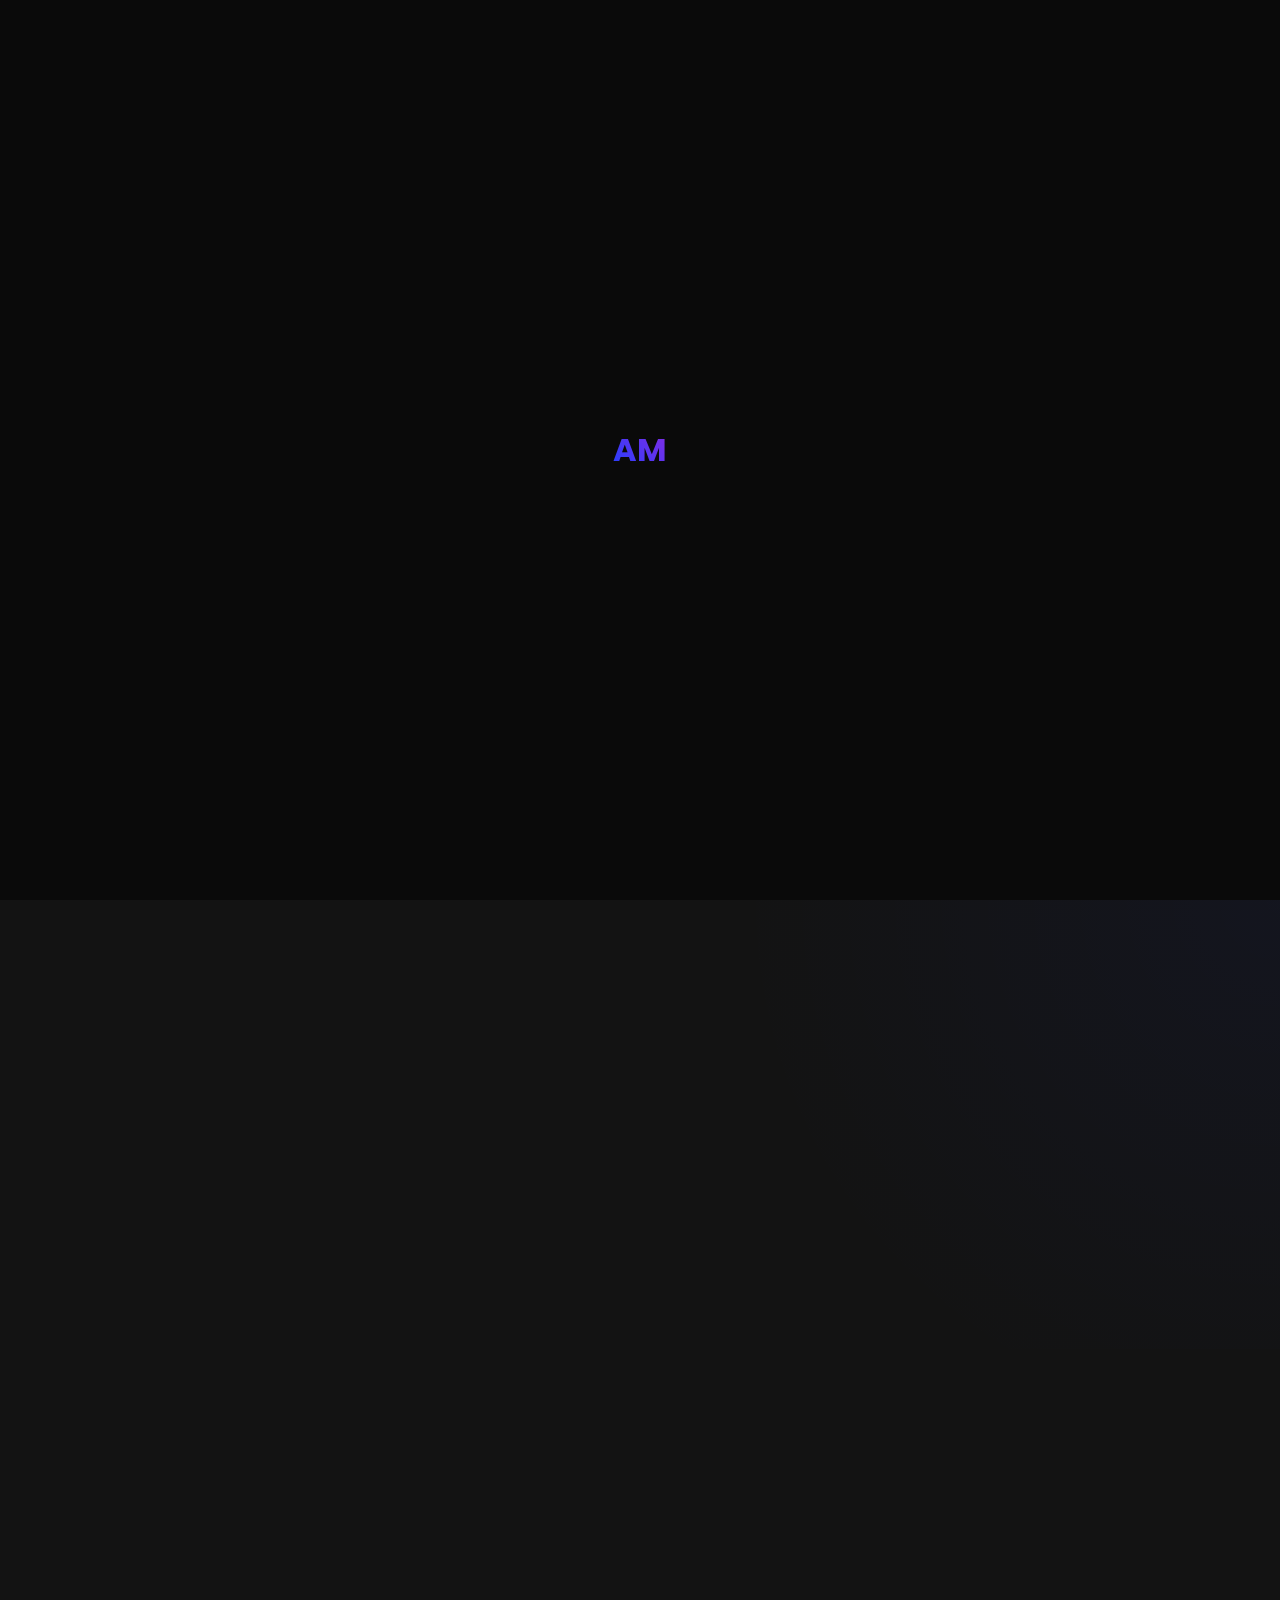
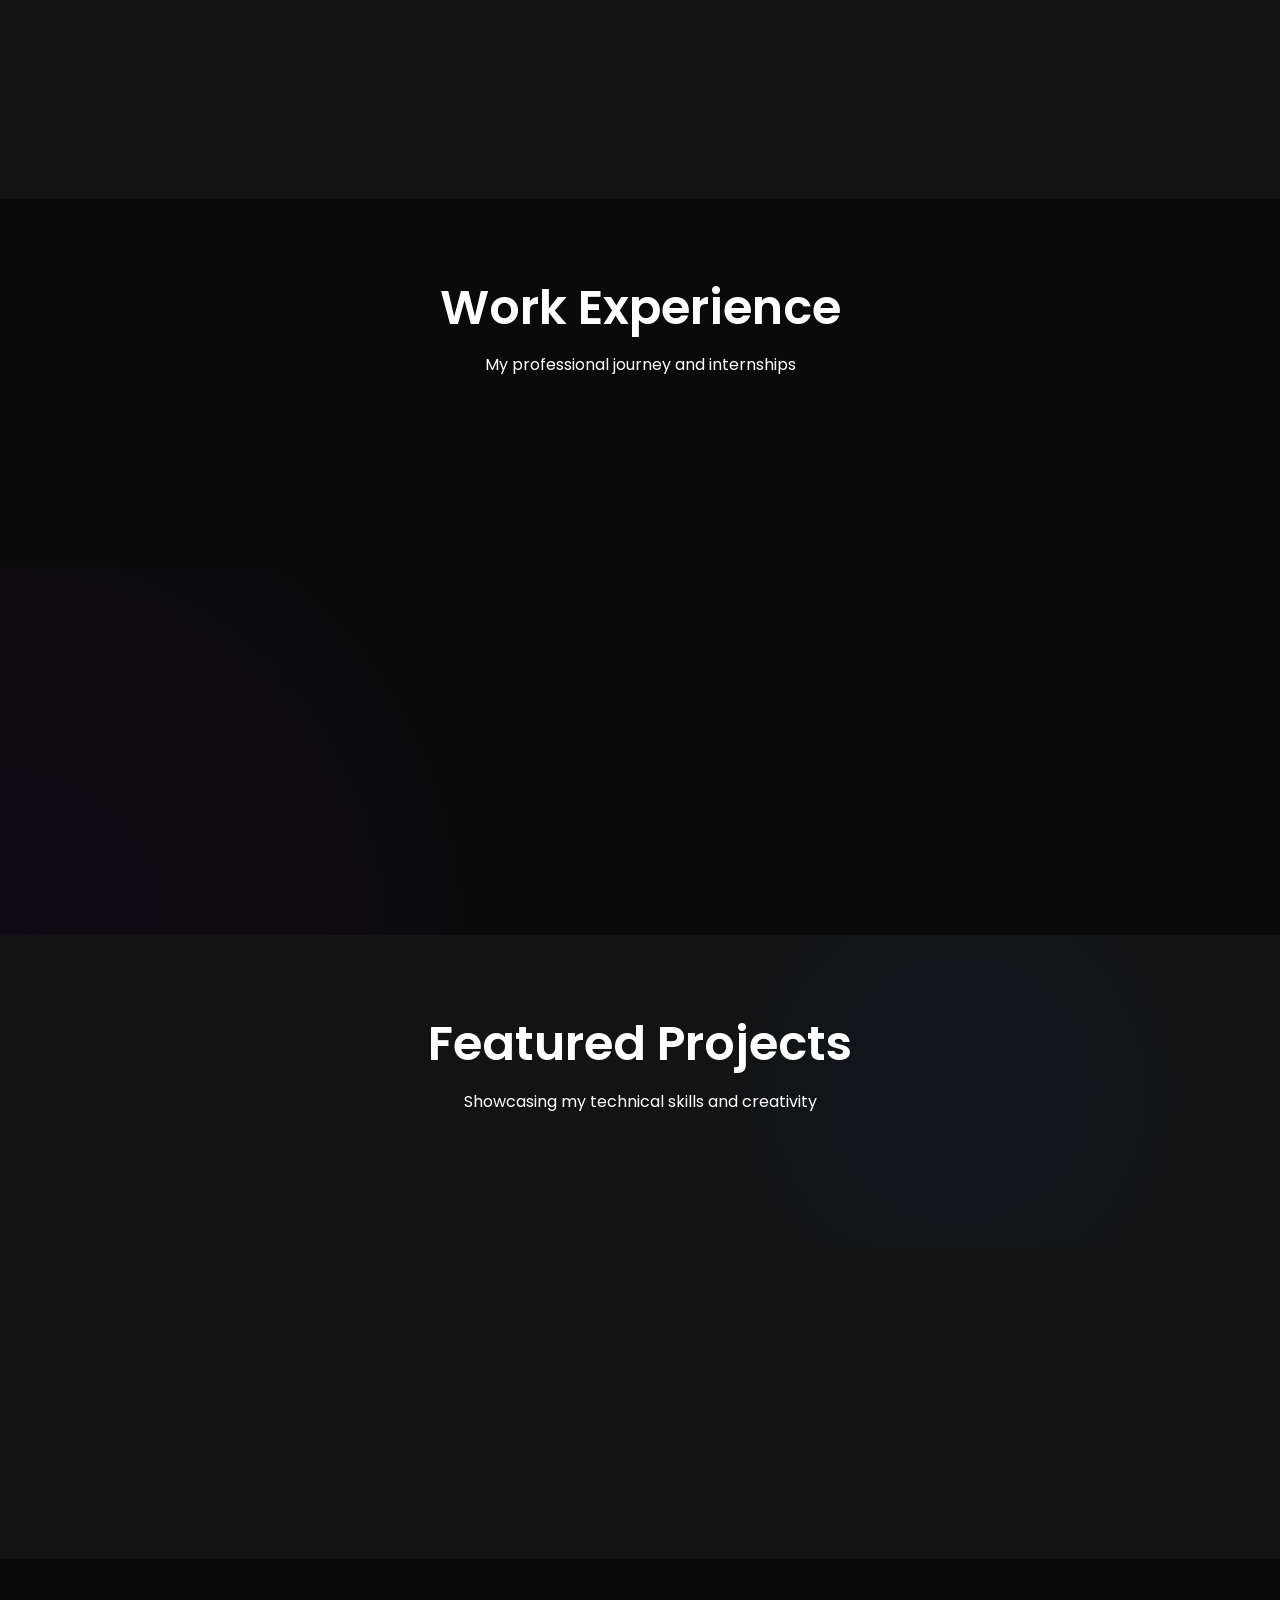
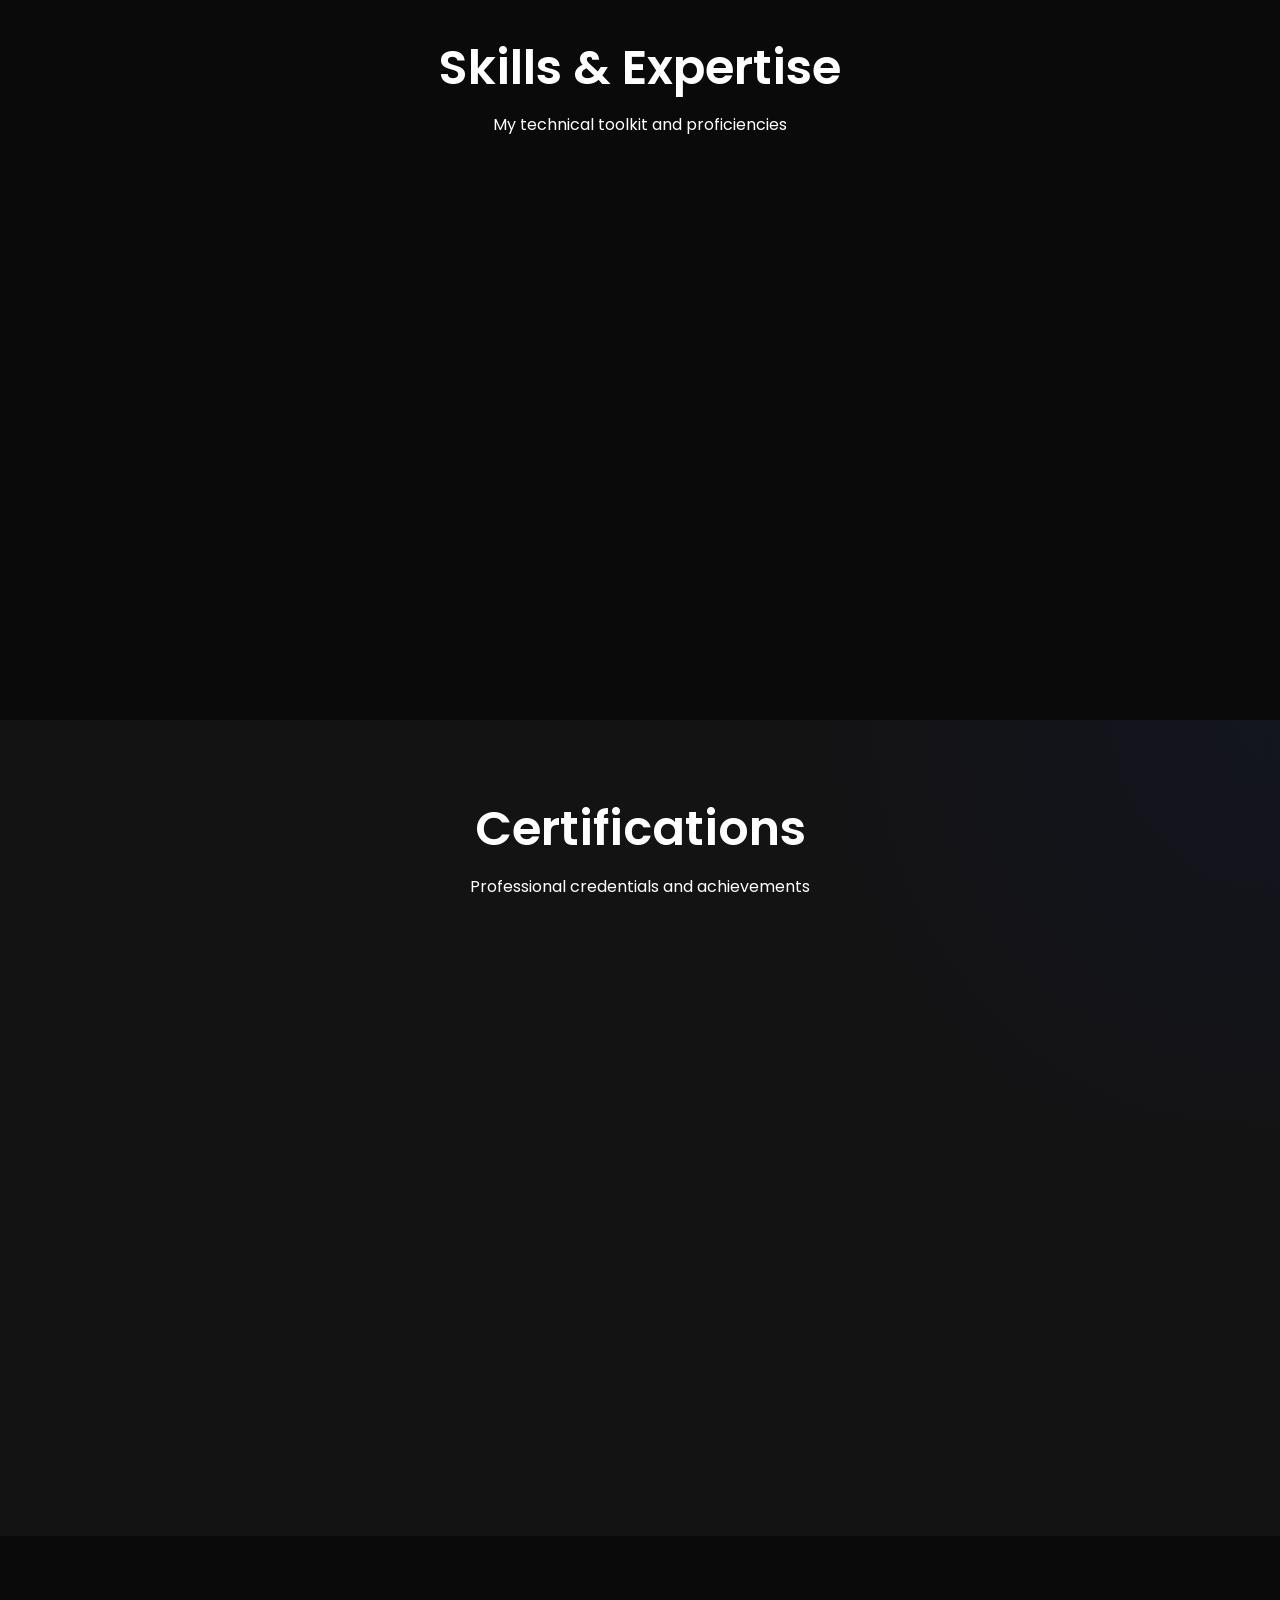
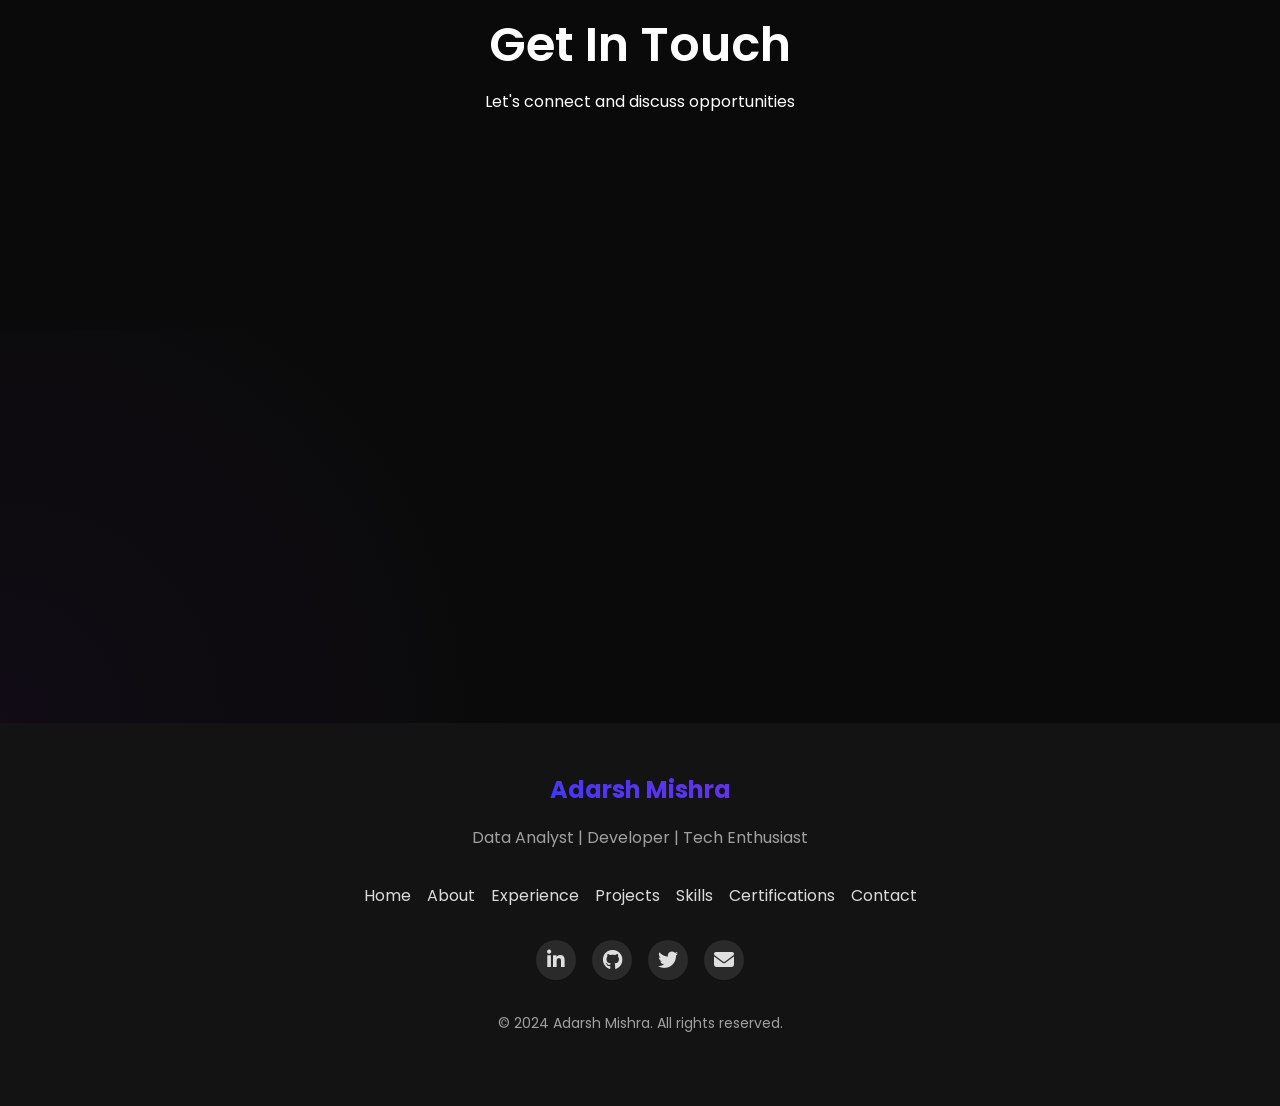
==== commit 565058b4: "Add files via upload initial commit" ====
--- a/index.html
+++ b/index.html
@@ -1,235 +1,551 @@
-<!DOCTYPE HTML>
-<!--
-	Forty by HTML5 UP
-	html5up.net | @ajlkn
-	Free for personal and commercial use under the CCA 3.0 license (html5up.net/license)
--->
-<html>
-	<head>
-		<title>Adarsh Mishra Data Analyst Portfolio</title>
-		<meta charset="utf-8" />
-		<meta name="viewport" content="width=device-width, initial-scale=1, user-scalable=no" />
-		<link rel="stylesheet" href="assets/css/main.css" />
-		<noscript><link rel="stylesheet" href="assets/css/noscript.css" /></noscript>
-	</head>
-	<body class="is-preload">
-
-		<!-- Wrapper -->
-			<div id="wrapper">
-
-				<!-- Header -->
-					<header id="header" class="alt">
-						<a href="index.html" class="logo"><strong>Data Analyst Portfolio</strong> <span>by Adarsh Mishra</span></a>
-						<nav>
-							<a href="#menu">Menu</a>
-						</nav>
-					</header>
-
-				<!-- Menu -->
-					<nav id="menu">
-						<ul class="links">
-							<li><a href="index.html">Home</a></li>
-							<li><a href="about.html">About</a></li>
-							<li><a href="#footer">Contact</a></li>
-							 <div class="dropup">
-								<button class="dropbtn">Portfolio Projects</button>
-  								<div class="dropup-content">
-										<a href="python.html">Python</a>
-										<a href="sql.html">SQL</a>
-										<a href="excel.html">Excel</a>
-										<a href="powerbi.html">Power BI</a>
-								</div>
-							 </div>	
-						</ul>	 						
-					</nav>
-
-				<!-- Banner -->
-					<section id="banner" class="major">
-						<div class="inner">
-							<header class="major">
-								<h1>Adarsh Mishra</h1>
-							</header>
-							<div class="content">
-								<p>Welcome to My Data Analyst Portfolio! 🚀<br>
-									Explore my collection of data analytics and data science projects, where I turn raw data into meaningful insights. Showcasing my skills in data visualization, machine learning, and statistical analysis!</p>
-								<ul class="actions">
-									<li><a href="about.html" class="button">About Me</a></li>
-								</ul>
-							</div>
-						</div>
-					</section>
-
-				<!-- Main -->
-					<div id="main">
-
-						<!-- One -->
-							<section id="one" class="tiles">
-								<article>
-									<span class="image">
-										<img src="images/pic01.jpg" alt="" />
-									</span>
-									<header class="major">
-										<h3><a href="python.html" class="link">Python</a></h3>
-										<p>Transforming data with Python's powerful libraries and frameworks</p>
-									</header>
-								</article>
-								<!-- <article>
-									<span class="image">
-										<img src="images/pic02.jpg" alt="" />
-									</span>
-									<header class="major">
-										<h3><a href="r.html" class="link">R</a></h3>
-										<p>Unlocking the power of data with R</p>
-									</header>
-								</article> -->
-								<article>
-									<span class="image">
-										<img src="images/pic03.jpg" alt="" />
-									</span>
-									<header class="major">
-										<h3><a href="sql.html" class="link">SQL</a></h3>
-										<p>Mastering data querying and management with SQL</p>
-									</header>
-								</article>
-								<article>
-									<span class="image">
-										<img src="images/pic04.jpg" alt="" />
-									</span>
-									<header class="major">
-										<h3><a href="excel.html" class="link">Excel</a></h3>
-										<p>Harnessing the full potential of Excel for data analysis</p>
-									</header>
-								</article>
-								<!-- <article>
-									<span class="image">
-										<img src="images/pic05.jpg" alt="" />
-									</span>
-									<header class="major">
-										<h3><a href="https://public.tableau.com/app/profile/tianna.parris" target="_blank" class="link">Tableau</a></h3>
-										<p>Creating interactive and dynamic reports with Tableau</p>
-									</header>
-								</article> -->
-								<article>
-									<span class="image">
-										<img src="images/pic06.jpg" alt="" />
-									</span>
-									<header class="major">
-										<h3><a href="powerbi.html" class="link">Power BI</a></h3>
-										<p>Transforming data into actionable insights with Power BI</p>
-									</header>
-								</article>
-							</section>
-
-						<!-- Two -->
-							<!--<section id="two">
-								<div class="inner">
-									<header class="major">
-										<h2>Massa libero</h2>
-									</header>
-									<p>Nullam et orci eu lorem consequat tincidunt vivamus et sagittis libero. Mauris aliquet magna magna sed nunc rhoncus pharetra. Pellentesque condimentum sem. In efficitur ligula tate urna. Maecenas laoreet massa vel lacinia pellentesque lorem ipsum dolor. Nullam et orci eu lorem consequat tincidunt. Vivamus et sagittis libero. Mauris aliquet magna magna sed nunc rhoncus amet pharetra et feugiat tempus.</p>
-									<ul class="actions">
-										<li><a href="landing.html" class="button next">Get Started</a></li>
-									</ul>
-								</div>
-							</section>-->
-
-					</div>
-
-				<!-- Contact -->
-					<!--<section id="contact">
-						<div class="inner">
-							<section>
-								<form method="post" action="form-handler.php">
-									<div class="fields">
-										<div class="field half">
-											<label for="name">Name</label>
-											<input type="text" name="name" id="name" />
-										</div>
-										<div class="field half">
-											<label for="email">Email</label>
-											<input type="text" name="email" id="email" />
-										</div>
-										<div class="field">
-											<label for="message">Message</label>
-											<textarea name="message" id="message" rows="6"></textarea>
-										</div>
-									</div>
-									<ul class="actions">
-										<li><input type="submit" value="Send Message" class="primary" /></li>
-										<li><input type="reset" value="Clear" /></li>
-									</ul>
-								</form>
-							</section>-->
-							
-						</div>
-					</section>
-					<p></p>
-					<footer id="footer">
-					<section class="split">
-						<section style="display: inline-block; width: 20%;">
-							<div class="contact-method">
-								<span class="icon solid alt fa-envelope"></span>
-								<h3>Email</h3>
-								<a href="mailto:adarshmishra1830@gmail.com">adarshmishra1830@gmail.com</a>
-							</div>
-						</section>
-						<section style="display: inline-block; width: 20%;">
-							<div class="contact-method">
-								<span class="icon solid alt fa-phone"></span>
-								<h3>Phone</h3>
-								<span>+91 7208437424</span>
-							</div>
-						</section>
-						<section style="display: inline-block; width: 20%;">
-							<div class="contact-method">
-								<span class="icon solid alt fa-home"></span>
-								<h3>Location</h3>
-								<span>Mumbai, Maharashtra<br /></span>
-							</div>
-						</section>
-						<section style="display: inline-block; width: 20%;">
-							<div class="contact-method">
-								<span class="icon solid alt fa-github"></span>
-								<h3>Other</h3>
-								<span><a href="www.linkedin.com/in/adarshmishra2004">LinkedIn</a> <a href="https://github.com/adarshhh04">GitHub</a><br /></span>
-
-								</section>
-								
-							</div>
-						</section>
-					</footer>
-						
-
-						
-						
-					</section>
-
-				<!-- Footer -->
-					<!--<footer id="footer">
-						<div class="inner">
-							<ul class="icons">-->
-								<!--<li><a href="#" class="icon brands alt fa-twitter"><span class="label">Twitter</span></a></li>
-								<li><a href="#" class="icon brands alt fa-facebook-f"><span class="label">Facebook</span></a></li>
-								<li><a href="#" class="icon brands alt fa-instagram"><span class="label">Instagram</span></a></li>-->
-								<!--<li><a href="#" class="icon brands alt fa-github"><span class="label">GitHub</span></a></li>
-								<li><a href="#" class="icon brands alt fa-linkedin-in"><span class="label">LinkedIn</span></a></li>
-							</ul>
-							<ul class="copyright">
-								<li>&copy; Untitled</li><li>Design: <a href="https://html5up.net">HTML5 UP</a></li>
-							</ul>
-						</div>
-					</footer>-->
-
-			</div>
-
-		<!-- Scripts -->
-			<script src="assets/js/jquery.min.js"></script>
-			<script src="assets/js/jquery.scrolly.min.js"></script>
-			<script src="assets/js/jquery.scrollex.min.js"></script>
-			<script src="assets/js/browser.min.js"></script>
-			<script src="assets/js/breakpoints.min.js"></script>
-			<script src="assets/js/util.js"></script>
-			<script src="assets/js/main.js"></script>
-
-	</body>
-</html>
+<!DOCTYPE html>
+<html lang="en">
+
+<head>
+    <meta charset="UTF-8">
+    <meta name="viewport" content="width=device-width, initial-scale=1.0">
+    <title>Adarsh Mishra | Data Analyst | Developer | Tech Enthusiast</title>
+
+    <!-- Favicon -->
+    <link rel="shortcut icon" href="assets/images/favicon.ico" type="image/x-icon">
+
+    <!-- Font Awesome Icons -->
+    <link rel="stylesheet" href="https://cdnjs.cloudflare.com/ajax/libs/font-awesome/6.4.0/css/all.min.css">
+
+    <!-- Custom CSS -->
+    <link rel="stylesheet" href="assets/css/styles.css">
+
+    <!-- AOS Animation Library -->
+    <link rel="stylesheet" href="https://cdnjs.cloudflare.com/ajax/libs/aos/2.3.4/aos.css">
+</head>
+
+<body>
+    <!-- Preloader -->
+    <div class="preloader">
+        <div class="preloader-logo">AM</div>
+    </div>
+
+    <!-- Header -->
+    <header class="header">
+        <nav class="nav container">
+            <div class="logo">Adarsh Mishra</div>
+
+            <ul class="nav-list">
+                <li><a href="#home" class="nav-link active">Home</a></li>
+                <li><a href="#about" class="nav-link">About</a></li>
+                <li><a href="#experience" class="nav-link">Experience</a></li>
+                <li><a href="#projects" class="nav-link">Projects</a></li>
+                <li><a href="#skills" class="nav-link">Skills</a></li>
+                <li><a href="#certifications" class="nav-link">Certifications</a></li>
+                <li><a href="#contact" class="nav-link">Contact</a></li>
+            </ul>
+
+            <div class="hamburger">
+                <span class="bar"></span>
+                <span class="bar"></span>
+                <span class="bar"></span>
+            </div>
+        </nav>
+    </header>
+
+    <!-- Hero Section -->
+    <section id="home" class="hero" style="background-image: url('https://public.youware.com/users-website-assets/prod/066bfe5b-abaf-40b5-ad9f-b2df463877bf/g378c8887e6ab08a6fd546cc683b7172803c043f034aa94befadf5262e2831c999054fcfddc58c2e50a7100c250d2850eb11142471c6c1de64df31f19302e0c42_1280.jpg');">
+        <div class="container">
+            <div class="hero-content">
+                <h1 class="hero-title">Hi, I'm Adarsh Mishra</h1>
+                <p class="hero-subtitle">I'm a <span class="typed-text"></span></p>
+                <div class="hero-cta">
+                    <a href="#projects" class="btn btn-primary">Explore My Work</a>
+                    <a href="#contact" class="btn btn-secondary">Get In Touch</a>
+                </div>
+            </div>
+        </div>
+    </section>
+
+    <!-- About Section -->
+    <section id="about" class="about section">
+        <div class="container">
+            <div class="about-content">
+                <div class="about-text">
+                    <h2>About Me</h2>
+                    <p>Results-driven Data Analytics enthusiast and third-year Computer Science student (B.Tech, KIIT DU) with a solid foundation in statistical analysis, data visualization, and predictive modeling. Proficient in SQL, Excel, Python, and
+                        Power BI, with hands-on experience in cleaning, analyzing, and visualizing data to drive business decisions.</p>
+                    <p>Passionate about applying analytics to fintech challenges and contributing to data-driven operational efficiency.</p>
+
+                    <div class="timeline">
+                        <div class="timeline-item">
+                            <div class="timeline-year">2022 - 2026</div>
+                            <h3 class="timeline-title">KIIT University, Bhubaneswar</h3>
+                            <p class="timeline-description">Bachelor of Technology – Computer Engineering</p>
+                        </div>
+
+                        <div class="timeline-item">
+                            <div class="timeline-year">2021 - 2022</div>
+                            <h3 class="timeline-title">Arya Gurukul (CBSE), Maharashtra</h3>
+                            <p class="timeline-description">Higher Secondary School</p>
+                        </div>
+                    </div>
+                </div>
+
+                <div class="about-image glass">
+                    <img src="https://public.youware.com/users-website-assets/prod/066bfe5b-abaf-40b5-ad9f-b2df463877bf/g107cec69b81815ba5e3052694e96c6310b2392558ca06fc5cfe332b0bb89faf62e4db9cdad3e3c34219e42ee6f06a0170f19b6eaf4447ca9cdc6cc6d1cac119e_1280.jpg" alt="Adarsh Mishra">
+                </div>
+            </div>
+        </div>
+    </section>
+
+    <!-- Experience Section -->
+    <section id="experience" class="experience section">
+        <div class="container">
+            <div class="experience-header">
+                <h2>Work Experience</h2>
+                <p>My professional journey and internships</p>
+            </div>
+
+            <div class="experience-grid">
+                <div class="experience-card glass">
+                    <div class="experience-card-header">
+                        <div class="experience-logo">
+                            <i class="fas fa-laptop-code"></i>
+                        </div>
+                        <div class="experience-company">
+                            <h3>TechnoHacks EduTech</h3>
+                            <span class="experience-period">May 2024 - Jun 2024</span>
+                        </div>
+                    </div>
+
+                    <h4 class="experience-role">Data Analytics Intern</h4>
+                    <p>Built predictive models (Titanic Survival, Iris Classification) using scikit-learn. Conducted EDA and visualizations using Matplotlib and Seaborn. Forecasted sales using K-Means clustering, improving interpretation via Seaborn.</p>
+
+                    <div class="experience-tools">
+                        <span class="tool-tag">Python</span>
+                        <span class="tool-tag">Scikit-learn</span>
+                        <span class="tool-tag">Matplotlib</span>
+                        <span class="tool-tag">Seaborn</span>
+                        <span class="tool-tag">K-Means</span>
+                    </div>
+                </div>
+
+                <div class="experience-card glass">
+                    <div class="experience-card-header">
+                        <div class="experience-logo">
+                            <i class="fas fa-code"></i>
+                        </div>
+                        <div class="experience-company">
+                            <h3>CodSoft</h3>
+                            <span class="experience-period">May 2024 - Jun 2024</span>
+                        </div>
+                    </div>
+
+                    <h4 class="experience-role">Data Science & Analytics Intern</h4>
+                    <p>Cleaned and preprocessed datasets using Pandas and NumPy. Performed statistical analysis (mean, median, standard deviation). Visualized distributions and trends through histograms/bar charts. Ensured data integrity by identifying/removing
+                        duplicates.</p>
+
+                    <div class="experience-tools">
+                        <span class="tool-tag">Pandas</span>
+                        <span class="tool-tag">NumPy</span>
+                        <span class="tool-tag">Data Cleaning</span>
+                        <span class="tool-tag">Statistical Analysis</span>
+                        <span class="tool-tag">Data Visualization</span>
+                    </div>
+                </div>
+            </div>
+        </div>
+    </section>
+
+    <!-- Projects Section -->
+    <section id="projects" class="projects section">
+        <div class="container">
+            <div class="projects-header">
+                <h2>Featured Projects</h2>
+                <p>Showcasing my technical skills and creativity</p>
+            </div>
+
+            <div class="projects-grid">
+                <div class="project-card">
+                    <img src="https://public.youware.com/users-website-assets/prod/066bfe5b-abaf-40b5-ad9f-b2df463877bf/g4e388ddc1b9254e64c80e57c83ad376d8cb23cd42c76ac662a03b5e32d80fa26395f9d63a2da5de732ef9056a950bcae16ffc9680a7b7638778ec5b9b3a6bf75_1280.jpg" alt="Amazon Prime Movie Dashboard"
+                        class="project-image">
+                    <div class="project-overlay">
+                        <h3 class="project-title">Amazon Prime Movie Dashboard</h3>
+                        <p class="project-description">Built an interactive dashboard using Power BI to analyze over 1,000+ Amazon Prime movies, enabling users to filter by genre, rating, and release year.</p>
+                        <div class="project-links">
+                            <a href="#"><i class="fas fa-link"></i> View Project</a>
+                            <a href="#"><i class="fab fa-github"></i> GitHub</a>
+                        </div>
+                    </div>
+                </div>
+
+                <div class="project-card">
+                    <img src="https://public.youware.com/users-website-assets/prod/066bfe5b-abaf-40b5-ad9f-b2df463877bf/g6bc40a88f5d25cdfea2e6585c66633588a31af20dc3156d760d91eb537ba58ebc71b56f94e67255c67c3b5f409c272af7a3fa3700f787cf794cee2672c652903_1280.jpg" alt="Supermarket Sales Analysis"
+                        class="project-image">
+                    <div class="project-overlay">
+                        <h3 class="project-title">Supermarket Sales Analysis</h3>
+                        <p class="project-description">Analyzed sales data from multiple branches using Excel (Pivot Tables, VLOOKUP) and Python for in-depth exploratory analysis.</p>
+                        <div class="project-links">
+                            <a href="#"><i class="fas fa-link"></i> View Project</a>
+                            <a href="#"><i class="fab fa-github"></i> GitHub</a>
+                        </div>
+                    </div>
+                </div>
+            </div>
+        </div>
+    </section>
+
+    <!-- Skills Section -->
+    <section id="skills" class="skills section">
+        <div class="container">
+            <div class="skills-header">
+                <h2>Skills & Expertise</h2>
+                <p>My technical toolkit and proficiencies</p>
+            </div>
+
+            <div class="skills-content">
+                <div class="skills-group">
+                    <h3>Technical Skills</h3>
+
+                    <div class="skill-item">
+                        <div class="skill-info">
+                            <span class="skill-name">Python (Pandas, NumPy, Matplotlib)</span>
+                            <span class="skill-level">90%</span>
+                        </div>
+                        <div class="skill-bar">
+                            <div class="skill-progress" data-value="90"></div>
+                        </div>
+                    </div>
+
+                    <div class="skill-item">
+                        <div class="skill-info">
+                            <span class="skill-name">SQL & Databases</span>
+                            <span class="skill-level">85%</span>
+                        </div>
+                        <div class="skill-bar">
+                            <div class="skill-progress" data-value="85"></div>
+                        </div>
+                    </div>
+
+                    <div class="skill-item">
+                        <div class="skill-info">
+                            <span class="skill-name">Power BI & Data Visualization</span>
+                            <span class="skill-level">88%</span>
+                        </div>
+                        <div class="skill-bar">
+                            <div class="skill-progress" data-value="88"></div>
+                        </div>
+                    </div>
+
+                    <div class="skill-item">
+                        <div class="skill-info">
+                            <span class="skill-name">Excel (Pivot Tables, VLOOKUP, VBA)</span>
+                            <span class="skill-level">92%</span>
+                        </div>
+                        <div class="skill-bar">
+                            <div class="skill-progress" data-value="92"></div>
+                        </div>
+                    </div>
+
+                    <div class="skill-item">
+                        <div class="skill-info">
+                            <span class="skill-name">Machine Learning (scikit-learn)</span>
+                            <span class="skill-level">75%</span>
+                        </div>
+                        <div class="skill-bar">
+                            <div class="skill-progress" data-value="75"></div>
+                        </div>
+                    </div>
+                </div>
+
+                <div class="skills-group">
+                    <h3>Tools & Technologies</h3>
+
+                    <div class="skill-icons">
+                        <div class="skill-icon">
+                            <i class="fab fa-python"></i>
+                            <span>Python</span>
+                        </div>
+
+                        <div class="skill-icon">
+                            <i class="fas fa-database"></i>
+                            <span>MySQL</span>
+                        </div>
+
+                        <div class="skill-icon">
+                            <i class="fas fa-chart-bar"></i>
+                            <span>Power BI</span>
+                        </div>
+
+                        <div class="skill-icon">
+                            <i class="fas fa-table"></i>
+                            <span>Excel</span>
+                        </div>
+
+                        <div class="skill-icon">
+                            <i class="fas fa-brain"></i>
+                            <span>ML</span>
+                        </div>
+
+                        <div class="skill-icon">
+                            <i class="fas fa-chart-line"></i>
+                            <span>Tableau</span>
+                        </div>
+
+                        <div class="skill-icon">
+                            <i class="fab fa-git-alt"></i>
+                            <span>Git</span>
+                        </div>
+
+                        <div class="skill-icon">
+                            <i class="fas fa-sitemap"></i>
+                            <span>DAX</span>
+                        </div>
+
+                        <div class="skill-icon">
+                            <i class="fas fa-robot"></i>
+                            <span>AI</span>
+                        </div>
+
+                        <div class="skill-icon">
+                            <i class="fab fa-js"></i>
+                            <span>JavaScript</span>
+                        </div>
+                    </div>
+                </div>
+            </div>
+        </div>
+    </section>
+
+    <!-- Certifications Section -->
+    <section id="certifications" class="certifications section">
+        <div class="container">
+            <div class="certifications-header">
+                <h2>Certifications</h2>
+                <p>Professional credentials and achievements</p>
+            </div>
+
+            <div class="certifications-grid">
+                <div class="certification-card">
+                    <div class="certification-issuer">
+                        <div class="certification-logo">
+                            <i class="fas fa-award"></i>
+                        </div>
+                        <span>Accenture</span>
+                    </div>
+
+                    <h3 class="certification-title">Data Analytics and Visualization Job Simulation</h3>
+                    <p class="certification-date">2024</p>
+
+                    <a href="#" class="certification-link">
+            <i class="fas fa-external-link-alt"></i> View Certificate
+          </a>
+                </div>
+
+                <div class="certification-card">
+                    <div class="certification-issuer">
+                        <div class="certification-logo">
+                            <i class="fas fa-plane"></i>
+                        </div>
+                        <span>British Airways</span>
+                    </div>
+
+                    <h3 class="certification-title">Data Science Job Simulation</h3>
+                    <p class="certification-date">2024</p>
+
+                    <a href="#" class="certification-link">
+            <i class="fas fa-external-link-alt"></i> View Certificate
+          </a>
+                </div>
+
+                <div class="certification-card">
+                    <div class="certification-issuer">
+                        <div class="certification-logo">
+                            <i class="fab fa-aws"></i>
+                        </div>
+                        <span>AWS Academy</span>
+                    </div>
+
+                    <h3 class="certification-title">Data Analysis with Python</h3>
+                    <p class="certification-date">2023</p>
+
+                    <a href="#" class="certification-link">
+            <i class="fas fa-external-link-alt"></i> View Certificate
+          </a>
+                </div>
+
+                <div class="certification-card">
+                    <div class="certification-issuer">
+                        <div class="certification-logo">
+                            <i class="fas fa-cogs"></i>
+                        </div>
+                        <span>TCS iON</span>
+                    </div>
+
+                    <h3 class="certification-title">Career Edge – Young Professional</h3>
+                    <p class="certification-date">2023</p>
+
+                    <a href="#" class="certification-link">
+            <i class="fas fa-external-link-alt"></i> View Certificate
+          </a>
+                </div>
+
+                <div class="certification-card">
+                    <div class="certification-issuer">
+                        <div class="certification-logo">
+                            <i class="fab fa-microsoft"></i>
+                        </div>
+                        <span>Microsoft & LinkedIn</span>
+                    </div>
+
+                    <h3 class="certification-title">Career Essentials in Data Analysis</h3>
+                    <p class="certification-date">2023</p>
+
+                    <a href="#" class="certification-link">
+            <i class="fas fa-external-link-alt"></i> View Certificate
+          </a>
+                </div>
+            </div>
+        </div>
+    </section>
+
+    <!-- Contact Section -->
+    <section id="contact" class="contact section">
+        <div class="container">
+            <div class="contact-header">
+                <h2>Get In Touch</h2>
+                <p>Let's connect and discuss opportunities</p>
+            </div>
+
+            <div class="contact-content">
+                <div class="contact-info">
+                    <div class="contact-item">
+                        <div class="contact-icon">
+                            <i class="fas fa-envelope"></i>
+                        </div>
+                        <div>
+                            <p class="contact-label">Email</p>
+                            <p class="contact-value">adarshmishra1830@gmail.com</p>
+                        </div>
+                    </div>
+
+                    <div class="contact-item">
+                        <div class="contact-icon">
+                            <i class="fas fa-phone"></i>
+                        </div>
+                        <div>
+                            <p class="contact-label">Phone</p>
+                            <p class="contact-value">+91 7208437424</p>
+                        </div>
+                    </div>
+
+                    <div class="contact-item">
+                        <div class="contact-icon">
+                            <i class="fas fa-map-marker-alt"></i>
+                        </div>
+                        <div>
+                            <p class="contact-label">Location</p>
+                            <p class="contact-value">Bhubaneswar, India</p>
+                        </div>
+                    </div>
+
+                    <div class="social-links">
+                        <a href="https://www.linkedin.com/in/adarsh-mishra-112326262/" class="social-link" target="_blank">
+              <i class="fab fa-linkedin-in"></i>
+            </a>
+                        <a href="https://github.com/adarshhh04" class="social-link" target="_blank">
+              <i class="fab fa-github"></i>
+            </a>
+                        <a href="https://x.com/_ADARSH_95" class="social-link" target="_blank">
+              <i class="fab fa-twitter"></i>
+            </a>
+                    </div>
+
+                    <div class="resume-download">
+                        <a href="https://drive.google.com/file/d/1cVHZHdnVk3Q3U5tlJW9OedIzoTgb-482/view?usp=sharing" class="btn btn-primary resume-btn" target="_blank">Download CV</a>
+                    </div>
+                </div>
+
+                <div class="contact-form glass">
+                    <form>
+                        <div class="form-group">
+                            <input type="text" class="form-control" id="name" placeholder=" ">
+                            <label for="name" class="form-label">Your Name</label>
+                        </div>
+
+                        <div class="form-group">
+                            <input type="email" class="form-control" id="email" placeholder=" ">
+                            <label for="email" class="form-label">Your Email</label>
+                        </div>
+
+                        <div class="form-group">
+                            <input type="text" class="form-control" id="subject" placeholder=" ">
+                            <label for="subject" class="form-label">Subject</label>
+                        </div>
+
+                        <div class="form-group">
+                            <textarea class="form-control" id="message" placeholder=" "></textarea>
+                            <label for="message" class="form-label">Your Message</label>
+                        </div>
+
+                        <button type="submit" class="submit-btn">Send Message</button>
+                    </form>
+                </div>
+            </div>
+        </div>
+    </section>
+
+    <!-- Footer -->
+    <footer class="footer">
+        <div class="container">
+            <div class="footer-content">
+                <div class="footer-logo">Adarsh Mishra</div>
+                <p class="footer-text">Data Analyst | Developer | Tech Enthusiast</p>
+
+                <div class="footer-links">
+                    <a href="#home" class="footer-link">Home</a>
+                    <a href="#about" class="footer-link">About</a>
+                    <a href="#experience" class="footer-link">Experience</a>
+                    <a href="#projects" class="footer-link">Projects</a>
+                    <a href="#skills" class="footer-link">Skills</a>
+                    <a href="#certifications" class="footer-link">Certifications</a>
+                    <a href="#contact" class="footer-link">Contact</a>
+                </div>
+
+                <div class="footer-social">
+                    <a href="https://www.linkedin.com/in/adarsh-mishra-112326262/" class="social-link" target="_blank">
+            <i class="fab fa-linkedin-in"></i>
+          </a>
+                    <a href="#" class="social-link" target="_blank">
+            <i class="fab fa-github"></i>
+          </a>
+                    <a href="#" class="social-link" target="_blank">
+            <i class="fab fa-twitter"></i>
+          </a>
+                    <a href="#" class="social-link" target="_blank">
+            <i class="fas fa-envelope"></i>
+          </a>
+                </div>
+
+                <p class="footer-copy">&copy; 2024 Adarsh Mishra. All rights reserved.</p>
+            </div>
+        </div>
+    </footer>
+
+    <!-- Dark Mode Toggle
+    <div class="dark-mode-toggle">
+        <i class="fas fa-sun"></i>
+    </div> -->
+
+    <!-- Back to Top Button -->
+    <a href="#" class="back-to-top">
+    <i class="fas fa-arrow-up"></i>
+  </a>
+
+    <!-- Typed.js -->
+    <script src="https://cdn.jsdelivr.net/npm/typed.js@2.0.12"></script>
+
+    <!-- AOS Animation Library -->
+    <script src="https://cdnjs.cloudflare.com/ajax/libs/aos/2.3.4/aos.js"></script>
+
+    <!-- Custom JS -->
+    <script src="assets/js/main.js"></script>
+</body>
+
+</html>
--- a/assets/css/styles.css
+++ b/assets/css/styles.css
@@ -0,0 +1,1294 @@
+/* Google Fonts Import */
+
+@import url('https://fonts.googleapis.com/css2?family=Poppins:wght@300;400;500;600;700;800&display=swap');
+/* Custom Properties */
+
+:root {
+    --clr-bg-dark: #0a0a0a;
+    --clr-bg-medium: #131313;
+    --clr-accent-blue: #1e3fff;
+    --clr-accent-violet: #8a2be2;
+    --clr-text-light: #ffffff;
+    --clr-text-light-2: rgba(255, 255, 255, 0.85);
+    --clr-text-light-3: rgba(255, 255, 255, 0.6);
+    --clr-accent-gray: #2a2a2a;
+    --transition-fast: 0.2s ease;
+    --transition-normal: 0.3s ease;
+    --transition-slow: 0.5s ease-in-out;
+    --shadow-sm: 0 2px 10px rgba(0, 0, 0, 0.2);
+    --shadow-md: 0 5px 20px rgba(0, 0, 0, 0.3);
+    --shadow-lg: 0 10px 30px rgba(0, 0, 0, 0.5);
+    --glass-bg: rgba(30, 30, 30, 0.3);
+    --glass-border: 1px solid rgba(255, 255, 255, 0.05);
+    --glass-shadow: 0 8px 32px 0 rgba(0, 0, 0, 0.37);
+}
+
+/* Reset & Base Styles */
+
+* {
+    margin: 0;
+    padding: 0;
+    box-sizing: border-box;
+}
+
+html {
+    scroll-behavior: smooth;
+    scroll-padding-top: 80px;
+}
+
+body {
+    font-family: 'Poppins', sans-serif;
+    background: var(--clr-bg-dark);
+    color: var(--clr-text-light);
+    line-height: 1.6;
+    overflow-x: hidden;
+}
+
+a {
+    text-decoration: none;
+    color: inherit;
+}
+
+ul {
+    list-style: none;
+}
+
+img {
+    max-width: 100%;
+    display: block;
+}
+
+button,
+.btn {
+    cursor: pointer;
+    font-family: inherit;
+    border: none;
+    outline: none;
+}
+
+.container {
+    width: 90%;
+    max-width: 1200px;
+    margin: 0 auto;
+    padding: 0 1rem;
+}
+
+.section {
+    padding: 5rem 0;
+}
+
+/* Typography */
+
+h1,
+h2,
+h3,
+h4,
+h5,
+h6 {
+    line-height: 1.2;
+    margin-bottom: 1rem;
+}
+
+h1 {
+    font-size: clamp(2.5rem, 5vw, 4rem);
+    font-weight: 700;
+}
+
+h2 {
+    font-size: clamp(2rem, 4vw, 3rem);
+    font-weight: 600;
+}
+
+h3 {
+    font-size: clamp(1.5rem, 3vw, 2rem);
+    font-weight: 600;
+}
+
+p {
+    margin-bottom: 1.5rem;
+}
+
+/* Buttons */
+
+.btn {
+    display: inline-block;
+    padding: 0.8rem 2rem;
+    border-radius: 50px;
+    font-weight: 500;
+    transition: var(--transition-normal);
+    position: relative;
+    overflow: hidden;
+    z-index: 1;
+}
+
+.btn-primary {
+    background: linear-gradient(45deg, var(--clr-accent-blue), var(--clr-accent-violet));
+    color: var(--clr-text-light);
+    box-shadow: var(--shadow-md);
+}
+
+.btn-primary:hover {
+    transform: translateY(-3px);
+    box-shadow: var(--shadow-lg);
+}
+
+.btn-secondary {
+    background: transparent;
+    border: 1px solid var(--clr-accent-blue);
+    color: var(--clr-accent-blue);
+}
+
+.btn-secondary:hover {
+    background: rgba(30, 63, 255, 0.1);
+    transform: translateY(-3px);
+}
+
+/* Glass Morphism */
+
+.glass {
+    background: var(--glass-bg);
+    backdrop-filter: blur(8px);
+    -webkit-backdrop-filter: blur(8px);
+    border: var(--glass-border);
+    border-radius: 10px;
+    box-shadow: var(--glass-shadow);
+}
+
+/* Header & Navigation */
+
+.header {
+    position: fixed;
+    top: 0;
+    left: 0;
+    width: 100%;
+    z-index: 1000;
+    padding: 1rem 0;
+    transition: var(--transition-normal);
+}
+
+.header.scrolled {
+    background: rgba(10, 10, 10, 0.8);
+    backdrop-filter: blur(10px);
+    box-shadow: var(--shadow-sm);
+}
+
+.nav {
+    display: flex;
+    justify-content: space-between;
+    align-items: center;
+}
+
+.logo {
+    font-size: 1.5rem;
+    font-weight: 700;
+    background: linear-gradient(45deg, var(--clr-accent-blue), var(--clr-accent-violet));
+    -webkit-background-clip: text;
+    background-clip: text;
+    color: transparent;
+}
+
+.nav-list {
+    display: flex;
+    gap: 2rem;
+}
+
+.nav-link {
+    position: relative;
+    font-weight: 500;
+    transition: var(--transition-fast);
+}
+
+.nav-link::after {
+    content: '';
+    position: absolute;
+    bottom: -5px;
+    left: 0;
+    width: 0;
+    height: 2px;
+    background: linear-gradient(45deg, var(--clr-accent-blue), var(--clr-accent-violet));
+    transition: var(--transition-normal);
+}
+
+.nav-link:hover,
+.nav-link.active {
+    color: var(--clr-accent-blue);
+}
+
+.nav-link:hover::after,
+.nav-link.active::after {
+    width: 100%;
+}
+
+.hamburger {
+    display: none;
+    cursor: pointer;
+}
+
+/* Hero Section */
+
+.hero {
+    min-height: 100vh;
+    display: flex;
+    align-items: center;
+    background: url('/assets/images/hero-bg.jpg') no-repeat center center/cover;
+    position: relative;
+    overflow: hidden;
+}
+
+.hero::before {
+    content: '';
+    position: absolute;
+    top: 0;
+    left: 0;
+    width: 100%;
+    height: 100%;
+    background: linear-gradient(45deg, rgba(10, 10, 10, 0.9), rgba(19, 19, 19, 0.7));
+    z-index: 1;
+}
+
+.hero-content {
+    position: relative;
+    z-index: 2;
+    max-width: 700px;
+}
+
+.hero-title {
+    margin-bottom: 1.5rem;
+    opacity: 0;
+    transform: translateY(20px);
+    animation: fadeInUp 1s forwards 0.5s;
+}
+
+.hero-subtitle {
+    font-size: clamp(1.2rem, 2vw, 1.5rem);
+    color: var(--clr-text-light-2);
+    margin-bottom: 2rem;
+    opacity: 0;
+    transform: translateY(20px);
+    animation: fadeInUp 1s forwards 0.7s;
+}
+
+.hero-cta {
+    opacity: 0;
+    transform: translateY(20px);
+    animation: fadeInUp 1s forwards 0.9s;
+}
+
+@keyframes fadeInUp {
+    to {
+        opacity: 1;
+        transform: translateY(0);
+    }
+}
+
+.typed-text::after {
+    content: '|';
+    animation: blink 0.7s infinite;
+}
+
+@keyframes blink {
+    0%,
+    100% {
+        opacity: 1;
+    }
+    50% {
+        opacity: 0;
+    }
+}
+
+/* About Section */
+
+.about {
+    background-color: var(--clr-bg-medium);
+    position: relative;
+    overflow: hidden;
+}
+
+.about::before {
+    content: '';
+    position: absolute;
+    top: -50%;
+    right: -50%;
+    width: 100%;
+    height: 100%;
+    background: radial-gradient(circle, var(--clr-accent-blue) 0%, transparent 70%);
+    opacity: 0.05;
+    z-index: 0;
+}
+
+.about-content {
+    display: grid;
+    grid-template-columns: 1fr 1fr;
+    gap: 4rem;
+    align-items: center;
+    position: relative;
+    z-index: 1;
+}
+
+.about-text {
+    transform: translateX(-50px);
+    opacity: 0;
+    transition: var(--transition-slow);
+}
+
+.about-text.show {
+    transform: translateX(0);
+    opacity: 1;
+}
+
+.about-image {
+    position: relative;
+    border-radius: 10px;
+    overflow: hidden;
+    transform: translateX(50px);
+    opacity: 0;
+    transition: var(--transition-slow);
+}
+
+.about-image.show {
+    transform: translateX(0);
+    opacity: 1;
+}
+
+.about-image img {
+    transition: var(--transition-normal);
+}
+
+.about-image:hover img {
+    transform: scale(1.05);
+}
+
+.timeline {
+    margin-top: 3rem;
+}
+
+.timeline-item {
+    padding: 1.5rem;
+    border-left: 2px solid var(--clr-accent-blue);
+    position: relative;
+    margin-bottom: 2rem;
+    transition: var(--transition-normal);
+    opacity: 0;
+    transform: translateY(20px);
+}
+
+.timeline-item.show {
+    opacity: 1;
+    transform: translateY(0);
+}
+
+.timeline-item::before {
+    content: '';
+    position: absolute;
+    left: -8px;
+    top: 1.5rem;
+    width: 15px;
+    height: 15px;
+    border-radius: 50%;
+    background: var(--clr-accent-violet);
+}
+
+.timeline-year {
+    font-weight: 700;
+    color: var(--clr-accent-blue);
+    margin-bottom: 0.5rem;
+}
+
+.timeline-title {
+    font-size: 1.2rem;
+    margin-bottom: 0.5rem;
+}
+
+.timeline-description {
+    color: var(--clr-text-light-3);
+}
+
+/* Experience Section */
+
+.experience {
+    position: relative;
+    overflow: hidden;
+}
+
+.experience::after {
+    content: '';
+    position: absolute;
+    bottom: -50%;
+    left: -50%;
+    width: 100%;
+    height: 100%;
+    background: radial-gradient(circle, var(--clr-accent-violet) 0%, transparent 70%);
+    opacity: 0.05;
+    z-index: 0;
+}
+
+.experience-header {
+    text-align: center;
+    margin-bottom: 4rem;
+}
+
+.experience-grid {
+    display: grid;
+    grid-template-columns: repeat(auto-fit, minmax(300px, 1fr));
+    gap: 2rem;
+    position: relative;
+    z-index: 1;
+}
+
+.experience-card {
+    background: var(--clr-bg-medium);
+    border-radius: 10px;
+    padding: 2rem;
+    transition: var(--transition-normal);
+    transform: translateY(30px);
+    opacity: 0;
+}
+
+.experience-card.show {
+    transform: translateY(0);
+    opacity: 1;
+}
+
+.experience-card:hover {
+    transform: translateY(-10px);
+    box-shadow: var(--shadow-md);
+}
+
+.experience-card-header {
+    display: flex;
+    align-items: center;
+    margin-bottom: 1.5rem;
+}
+
+.experience-logo {
+    width: 60px;
+    height: 60px;
+    border-radius: 50%;
+    overflow: hidden;
+    margin-right: 1rem;
+    background: var(--clr-accent-gray);
+    display: flex;
+    align-items: center;
+    justify-content: center;
+}
+
+.experience-logo img {
+    max-height: 70%;
+    object-fit: contain;
+}
+
+.experience-company h3 {
+    margin-bottom: 0.25rem;
+}
+
+.experience-period {
+    font-size: 0.875rem;
+    color: var(--clr-text-light-3);
+}
+
+.experience-role {
+    font-size: 1.1rem;
+    font-weight: 500;
+    margin-bottom: 1rem;
+    color: var(--clr-text-light-2);
+}
+
+.experience-tools {
+    display: flex;
+    flex-wrap: wrap;
+    gap: 0.5rem;
+    margin-top: 1.5rem;
+}
+
+.tool-tag {
+    padding: 0.25rem 0.75rem;
+    border-radius: 50px;
+    font-size: 0.75rem;
+    background: rgba(138, 43, 226, 0.1);
+    color: var(--clr-accent-violet);
+    border: 1px solid rgba(138, 43, 226, 0.3);
+}
+
+/* Projects Section */
+
+.projects {
+    background-color: var(--clr-bg-medium);
+    position: relative;
+    overflow: hidden;
+}
+
+.projects::before {
+    content: '';
+    position: absolute;
+    top: 0;
+    right: 0;
+    width: 50%;
+    height: 50%;
+    background: radial-gradient(circle, var(--clr-accent-blue) 0%, transparent 70%);
+    opacity: 0.05;
+    z-index: 0;
+}
+
+.projects-header {
+    text-align: center;
+    margin-bottom: 4rem;
+    position: relative;
+    z-index: 1;
+}
+
+.projects-grid {
+    display: grid;
+    grid-template-columns: repeat(auto-fit, minmax(350px, 1fr));
+    gap: 2rem;
+    position: relative;
+    z-index: 1;
+}
+
+.project-card {
+    position: relative;
+    height: 300px;
+    border-radius: 10px;
+    overflow: hidden;
+    transform: translateY(30px);
+    opacity: 0;
+    transition: var(--transition-normal);
+}
+
+.project-card.show {
+    transform: translateY(0);
+    opacity: 1;
+}
+
+.project-image {
+    width: 100%;
+    height: 100%;
+    object-fit: cover;
+    transition: var(--transition-normal);
+}
+
+.project-overlay {
+    position: absolute;
+    top: 0;
+    left: 0;
+    width: 100%;
+    height: 100%;
+    background: linear-gradient(to top, rgba(10, 10, 10, 0.9), transparent);
+    display: flex;
+    flex-direction: column;
+    justify-content: flex-end;
+    padding: 1.5rem;
+    transform: translateY(20%);
+    opacity: 0;
+    transition: var(--transition-normal);
+}
+
+.project-card:hover .project-image {
+    transform: scale(1.1);
+}
+
+.project-card:hover .project-overlay {
+    transform: translateY(0);
+    opacity: 1;
+}
+
+.project-title {
+    font-size: 1.25rem;
+    margin-bottom: 0.5rem;
+}
+
+.project-description {
+    font-size: 0.875rem;
+    color: var(--clr-text-light-2);
+    margin-bottom: 1rem;
+}
+
+.project-links {
+    display: flex;
+    gap: 1rem;
+}
+
+.project-links a {
+    display: flex;
+    align-items: center;
+    gap: 0.5rem;
+    font-size: 0.875rem;
+    font-weight: 500;
+    color: var(--clr-accent-blue);
+    transition: var(--transition-fast);
+}
+
+.project-links a:hover {
+    color: var(--clr-accent-violet);
+}
+
+/* Skills Section */
+
+.skills {
+    position: relative;
+    overflow: hidden;
+}
+
+.skills::after {
+    content: '';
+    position: absolute;
+    bottom: -50%;
+    left: 0;
+    width: 50%;
+    height: 50%;
+    background: radial-gradient(circle, var(--clr-accent-violet) 0%, transparent 70%);
+    opacity: 0.05;
+    z-index: 0;
+}
+
+.skills-header {
+    text-align: center;
+    margin-bottom: 4rem;
+    position: relative;
+    z-index: 1;
+}
+
+.skills-content {
+    display: grid;
+    grid-template-columns: 1fr 1fr;
+    gap: 4rem;
+    position: relative;
+    z-index: 1;
+}
+
+.skills-group {
+    transform: translateX(-30px);
+    opacity: 0;
+    transition: var(--transition-slow);
+}
+
+.skills-group.show {
+    transform: translateX(0);
+    opacity: 1;
+}
+
+.skills-group:nth-child(2) {
+    transform: translateX(30px);
+}
+
+.skills-group h3 {
+    margin-bottom: 2rem;
+    position: relative;
+    display: inline-block;
+}
+
+.skills-group h3::after {
+    content: '';
+    position: absolute;
+    bottom: -10px;
+    left: 0;
+    width: 50px;
+    height: 3px;
+    background: linear-gradient(45deg, var(--clr-accent-blue), var(--clr-accent-violet));
+}
+
+.skill-item {
+    margin-bottom: 2rem;
+}
+
+.skill-info {
+    display: flex;
+    justify-content: space-between;
+    margin-bottom: 0.5rem;
+}
+
+.skill-name {
+    font-weight: 500;
+}
+
+.skill-level {
+    color: var(--clr-text-light-3);
+    font-size: 0.875rem;
+}
+
+.skill-bar {
+    height: 8px;
+    background: var(--clr-accent-gray);
+    border-radius: 10px;
+    overflow: hidden;
+}
+
+.skill-progress {
+    height: 100%;
+    background: linear-gradient(45deg, var(--clr-accent-blue), var(--clr-accent-violet));
+    border-radius: 10px;
+    width: 0;
+    transition: width 1.5s ease-in-out;
+}
+
+.skill-icons {
+    display: flex;
+    flex-wrap: wrap;
+    gap: 1.5rem;
+    margin-top: 2rem;
+}
+
+.skill-icon {
+    display: flex;
+    flex-direction: column;
+    align-items: center;
+    gap: 0.5rem;
+    transition: var(--transition-normal);
+    transform: translateY(20px);
+    opacity: 0;
+}
+
+.skill-icon.show {
+    transform: translateY(0);
+    opacity: 1;
+}
+
+.skill-icon:hover {
+    transform: translateY(-5px);
+}
+
+.skill-icon i {
+    font-size: 2.5rem;
+    color: var(--clr-text-light-2);
+    transition: var(--transition-fast);
+}
+
+.skill-icon:hover i {
+    color: var(--clr-accent-blue);
+}
+
+.skill-icon span {
+    font-size: 0.75rem;
+    color: var(--clr-text-light-3);
+}
+
+/* Certifications Section */
+
+.certifications {
+    background-color: var(--clr-bg-medium);
+    position: relative;
+    overflow: hidden;
+}
+
+.certifications::before {
+    content: '';
+    position: absolute;
+    top: -50%;
+    right: -50%;
+    width: 100%;
+    height: 100%;
+    background: radial-gradient(circle, var(--clr-accent-blue) 0%, transparent 70%);
+    opacity: 0.05;
+    z-index: 0;
+}
+
+.certifications-header {
+    text-align: center;
+    margin-bottom: 4rem;
+    position: relative;
+    z-index: 1;
+}
+
+.certifications-grid {
+    display: grid;
+    grid-template-columns: repeat(auto-fit, minmax(280px, 1fr));
+    gap: 2rem;
+    position: relative;
+    z-index: 1;
+}
+
+.certification-card {
+    background: var(--clr-bg-dark);
+    border-radius: 10px;
+    padding: 1.5rem;
+    transition: var(--transition-normal);
+    transform: translateY(30px);
+    opacity: 0;
+    border: 1px solid rgba(255, 255, 255, 0.05);
+}
+
+.certification-card.show {
+    transform: translateY(0);
+    opacity: 1;
+}
+
+.certification-card:hover {
+    transform: translateY(-10px);
+    border-color: rgba(30, 63, 255, 0.3);
+    box-shadow: var(--shadow-md);
+}
+
+.certification-issuer {
+    display: flex;
+    align-items: center;
+    gap: 1rem;
+    margin-bottom: 1rem;
+}
+
+.certification-logo {
+    width: 50px;
+    height: 50px;
+    border-radius: 50%;
+    overflow: hidden;
+    background: var(--clr-accent-gray);
+    display: flex;
+    align-items: center;
+    justify-content: center;
+}
+
+.certification-logo img {
+    max-height: 70%;
+    object-fit: contain;
+}
+
+.certification-title {
+    font-size: 1.1rem;
+    margin-bottom: 0.5rem;
+}
+
+.certification-date {
+    font-size: 0.875rem;
+    color: var(--clr-text-light-3);
+    margin-bottom: 1rem;
+}
+
+.certification-link {
+    display: inline-flex;
+    align-items: center;
+    gap: 0.5rem;
+    color: var(--clr-accent-blue);
+    font-size: 0.875rem;
+    font-weight: 500;
+    transition: var(--transition-fast);
+}
+
+.certification-link:hover {
+    color: var(--clr-accent-violet);
+}
+
+/* Contact Section */
+
+.contact {
+    position: relative;
+    overflow: hidden;
+}
+
+.contact::after {
+    content: '';
+    position: absolute;
+    bottom: -50%;
+    left: -50%;
+    width: 100%;
+    height: 100%;
+    background: radial-gradient(circle, var(--clr-accent-violet) 0%, transparent 70%);
+    opacity: 0.05;
+    z-index: 0;
+}
+
+.contact-header {
+    text-align: center;
+    margin-bottom: 4rem;
+    position: relative;
+    z-index: 1;
+}
+
+.contact-content {
+    display: grid;
+    grid-template-columns: 1fr 1fr;
+    gap: 4rem;
+    position: relative;
+    z-index: 1;
+}
+
+.contact-info {
+    transform: translateX(-30px);
+    opacity: 0;
+    transition: var(--transition-slow);
+}
+
+.contact-info.show {
+    transform: translateX(0);
+    opacity: 1;
+}
+
+.contact-item {
+    display: flex;
+    align-items: center;
+    gap: 1rem;
+    margin-bottom: 2rem;
+}
+
+.contact-icon {
+    width: 50px;
+    height: 50px;
+    border-radius: 50%;
+    background: var(--clr-accent-gray);
+    display: flex;
+    align-items: center;
+    justify-content: center;
+    font-size: 1.25rem;
+    color: var(--clr-accent-blue);
+    transition: var(--transition-normal);
+}
+
+.contact-item:hover .contact-icon {
+    background: var(--clr-accent-blue);
+    color: var(--clr-text-light);
+    transform: translateY(-5px);
+}
+
+.contact-label {
+    font-size: 0.875rem;
+    color: var(--clr-text-light-3);
+    margin-bottom: 0.25rem;
+}
+
+.contact-value {
+    font-weight: 500;
+}
+
+.social-links {
+    display: flex;
+    gap: 1rem;
+    margin-top: 2rem;
+}
+
+.social-link {
+    width: 40px;
+    height: 40px;
+    border-radius: 50%;
+    background: var(--clr-accent-gray);
+    display: flex;
+    align-items: center;
+    justify-content: center;
+    font-size: 1.25rem;
+    color: var(--clr-text-light-2);
+    transition: var(--transition-normal);
+}
+
+.social-link:hover {
+    background: var(--clr-accent-blue);
+    color: var(--clr-text-light);
+    transform: translateY(-5px);
+}
+
+.contact-form {
+    transform: translateX(30px);
+    opacity: 0;
+    transition: var(--transition-slow);
+}
+
+.contact-form.show {
+    transform: translateX(0);
+    opacity: 1;
+}
+
+.form-group {
+    margin-bottom: 1.5rem;
+    position: relative;
+}
+
+.form-control {
+    width: 100%;
+    padding: 1rem;
+    background: var(--clr-accent-gray);
+    border: none;
+    border-radius: 5px;
+    color: var(--clr-text-light);
+    font-family: inherit;
+    transition: var(--transition-normal);
+}
+
+.form-control:focus {
+    outline: none;
+    box-shadow: 0 0 0 2px var(--clr-accent-blue);
+}
+
+.form-control::placeholder {
+    color: var(--clr-text-light-3);
+}
+
+textarea.form-control {
+    resize: vertical;
+    min-height: 150px;
+}
+
+.form-label {
+    position: absolute;
+    top: 1rem;
+    left: 1rem;
+    color: var(--clr-text-light-3);
+    pointer-events: none;
+    transition: var(--transition-normal);
+}
+
+.form-control:focus~.form-label,
+.form-control:not(:placeholder-shown)~.form-label {
+    top: -0.5rem;
+    left: 0.5rem;
+    font-size: 0.75rem;
+    background: var(--clr-bg-dark);
+    padding: 0 0.5rem;
+    color: var(--clr-accent-blue);
+}
+
+.submit-btn {
+    width: 100%;
+    padding: 1rem;
+    background: linear-gradient(45deg, var(--clr-accent-blue), var(--clr-accent-violet));
+    color: var(--clr-text-light);
+    font-weight: 500;
+    border-radius: 5px;
+    cursor: pointer;
+    transition: var(--transition-normal);
+}
+
+.submit-btn:hover {
+    transform: translateY(-3px);
+    box-shadow: var(--shadow-md);
+}
+
+/* Extra Features */
+
+.back-to-top {
+    position: fixed;
+    bottom: 2rem;
+    right: 2rem;
+    width: 50px;
+    height: 50px;
+    border-radius: 50%;
+    background: var(--clr-accent-blue);
+    color: var(--clr-text-light);
+    display: flex;
+    align-items: center;
+    justify-content: center;
+    font-size: 1.25rem;
+    z-index: 99;
+    opacity: 0;
+    visibility: hidden;
+    transition: var(--transition-normal);
+}
+
+.back-to-top.show {
+    opacity: 1;
+    visibility: visible;
+}
+
+.back-to-top:hover {
+    background: var(--clr-accent-violet);
+    transform: translateY(-5px);
+}
+
+.dark-mode-toggle {
+    position: fixed;
+    top: 5rem;
+    right: 2rem;
+    width: 50px;
+    height: 50px;
+    border-radius: 50%;
+    background: var(--clr-accent-gray);
+    color: var(--clr-text-light);
+    display: flex;
+    align-items: center;
+    justify-content: center;
+    font-size: 1.25rem;
+    z-index: 99;
+    cursor: pointer;
+    transition: var(--transition-normal);
+}
+
+.dark-mode-toggle:hover {
+    background: var(--clr-accent-blue);
+    transform: translateY(-3px);
+}
+
+/* Footer */
+
+.footer {
+    background-color: var(--clr-bg-medium);
+    padding: 3rem 0;
+    text-align: center;
+}
+
+.footer-content {
+    max-width: 600px;
+    margin: 0 auto;
+}
+
+.footer-logo {
+    font-size: 1.5rem;
+    font-weight: 700;
+    background: linear-gradient(45deg, var(--clr-accent-blue), var(--clr-accent-violet));
+    -webkit-background-clip: text;
+    background-clip: text;
+    color: transparent;
+    margin-bottom: 1rem;
+}
+
+.footer-text {
+    color: var(--clr-text-light-3);
+    margin-bottom: 2rem;
+}
+
+.footer-links {
+    display: flex;
+    justify-content: center;
+    gap: 1rem;
+    margin-bottom: 2rem;
+}
+
+.footer-link {
+    color: var(--clr-text-light-2);
+    transition: var(--transition-fast);
+}
+
+.footer-link:hover {
+    color: var(--clr-accent-blue);
+}
+
+.footer-social {
+    display: flex;
+    justify-content: center;
+    gap: 1rem;
+    margin-bottom: 2rem;
+}
+
+.footer-copy {
+    color: var(--clr-text-light-3);
+    font-size: 0.875rem;
+}
+
+/* Preloader */
+
+.preloader {
+    position: fixed;
+    top: 0;
+    left: 0;
+    width: 100%;
+    height: 100%;
+    background: var(--clr-bg-dark);
+    display: flex;
+    align-items: center;
+    justify-content: center;
+    z-index: 9999;
+    transition: var(--transition-slow);
+}
+
+.preloader.hidden {
+    opacity: 0;
+    visibility: hidden;
+}
+
+.preloader-logo {
+    font-size: 2rem;
+    font-weight: 700;
+    background: linear-gradient(45deg, var(--clr-accent-blue), var(--clr-accent-violet));
+    -webkit-background-clip: text;
+    background-clip: text;
+    color: transparent;
+    animation: pulse 1.5s infinite;
+}
+
+@keyframes pulse {
+    0% {
+        transform: scale(1);
+        opacity: 1;
+    }
+    50% {
+        transform: scale(1.1);
+        opacity: 0.7;
+    }
+    100% {
+        transform: scale(1);
+        opacity: 1;
+    }
+}
+
+/* Media Queries */
+
+@media (max-width: 992px) {
+    .container {
+        width: 95%;
+    }
+    .about-content,
+    .skills-content,
+    .contact-content {
+        grid-template-columns: 1fr;
+        gap: 3rem;
+    }
+    .about-image {
+        order: -1;
+    }
+    .dark-mode-toggle {
+        top: unset;
+        bottom: 2rem;
+        right: 6rem;
+    }
+}
+
+@media (max-width: 768px) {
+    .section {
+        padding: 4rem 0;
+    }
+    .nav-list {
+        position: fixed;
+        top: 0;
+        right: -100%;
+        width: 70%;
+        height: 100vh;
+        background: var(--clr-bg-medium);
+        flex-direction: column;
+        align-items: center;
+        justify-content: center;
+        gap: 2rem;
+        transition: var(--transition-normal);
+        z-index: 100;
+    }
+    .nav-list.show {
+        right: 0;
+    }
+    .hamburger {
+        display: block;
+        position: relative;
+        z-index: 101;
+    }
+    .bar {
+        display: block;
+        width: 25px;
+        height: 3px;
+        margin: 5px auto;
+        background: var(--clr-text-light);
+        transition: var(--transition-normal);
+    }
+    .hamburger.active .bar:nth-child(1) {
+        transform: translateY(8px) rotate(45deg);
+    }
+    .hamburger.active .bar:nth-child(2) {
+        opacity: 0;
+    }
+    .hamburger.active .bar:nth-child(3) {
+        transform: translateY(-8px) rotate(-45deg);
+    }
+    .experience-grid,
+    .projects-grid,
+    .certifications-grid {
+        grid-template-columns: 1fr;
+    }
+}
+
+@media (max-width: 576px) {
+    h1 {
+        font-size: clamp(2rem, 5vw, 3rem);
+    }
+    h2 {
+        font-size: clamp(1.5rem, 4vw, 2.5rem);
+    }
+    h3 {
+        font-size: clamp(1.25rem, 3vw, 1.75rem);
+    }
+    .back-to-top,
+    .dark-mode-toggle {
+        width: 40px;
+        height: 40px;
+        font-size: 1rem;
+    }
+}
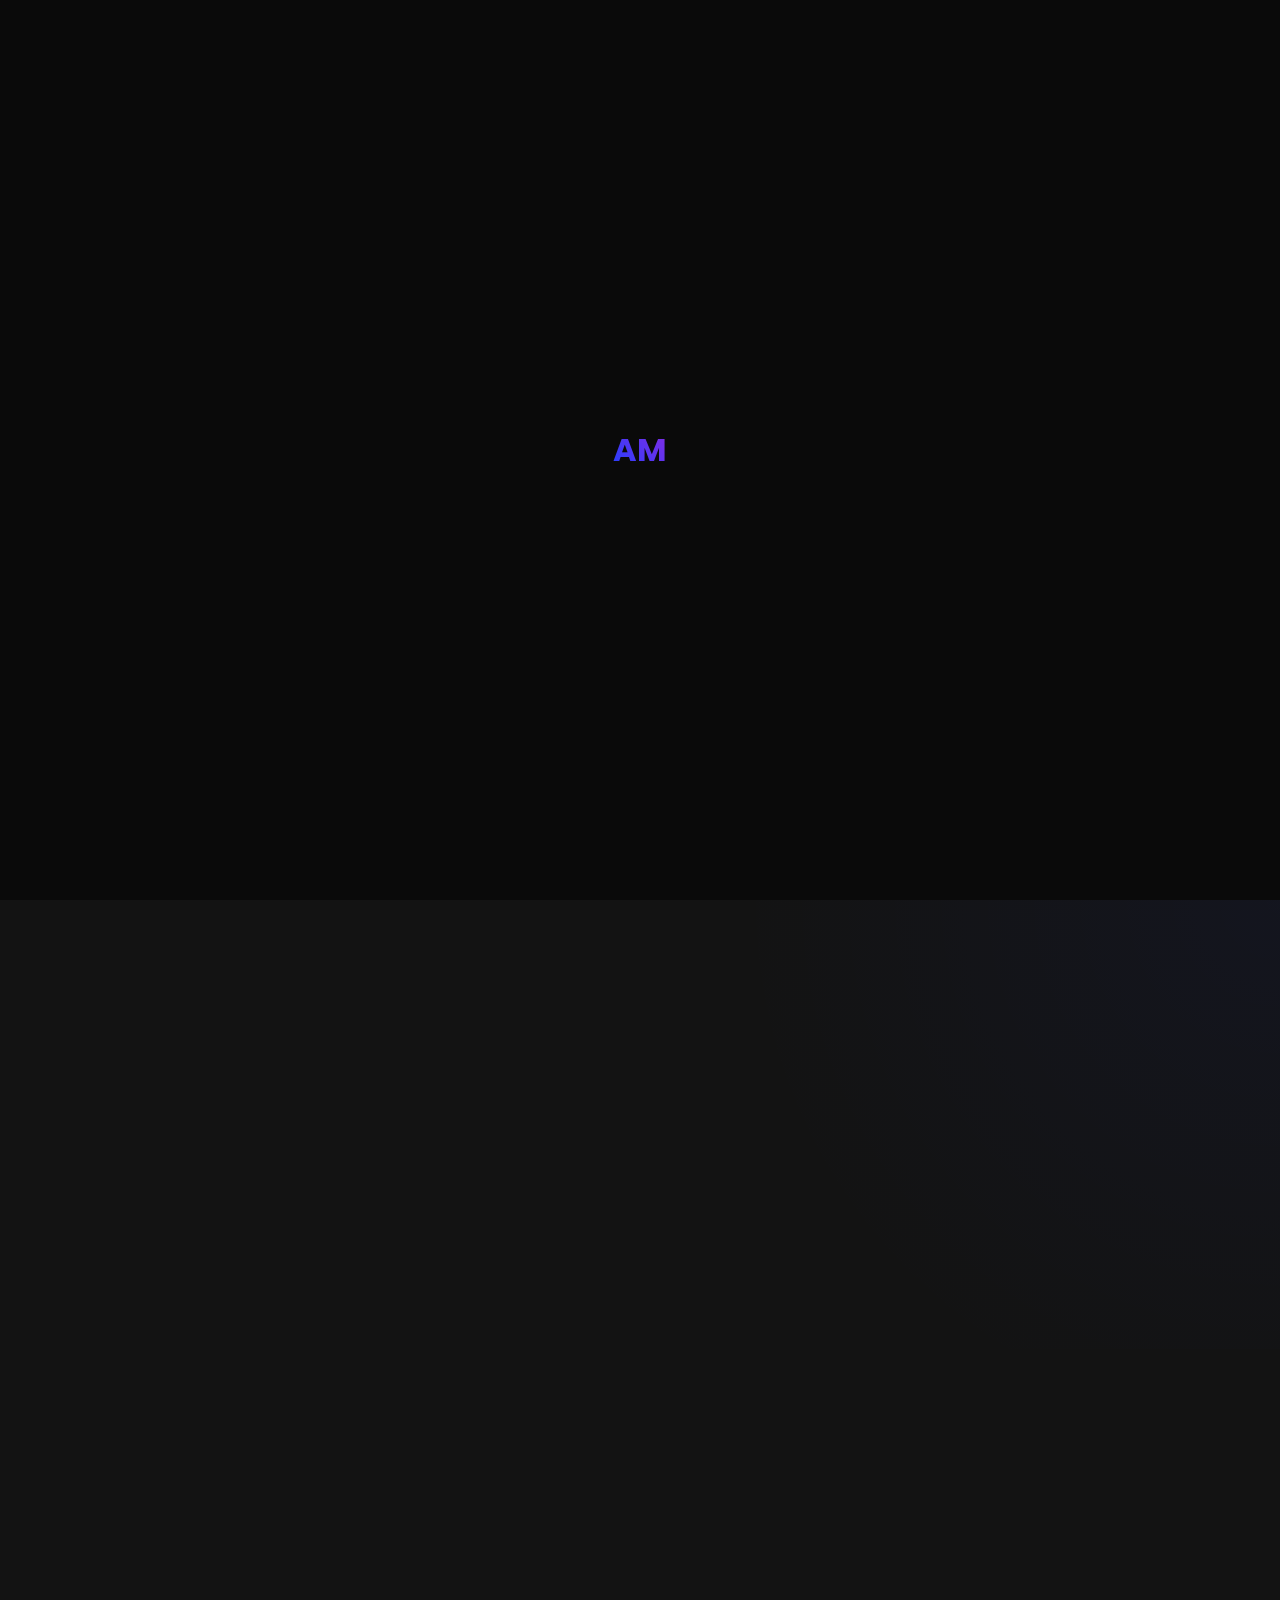
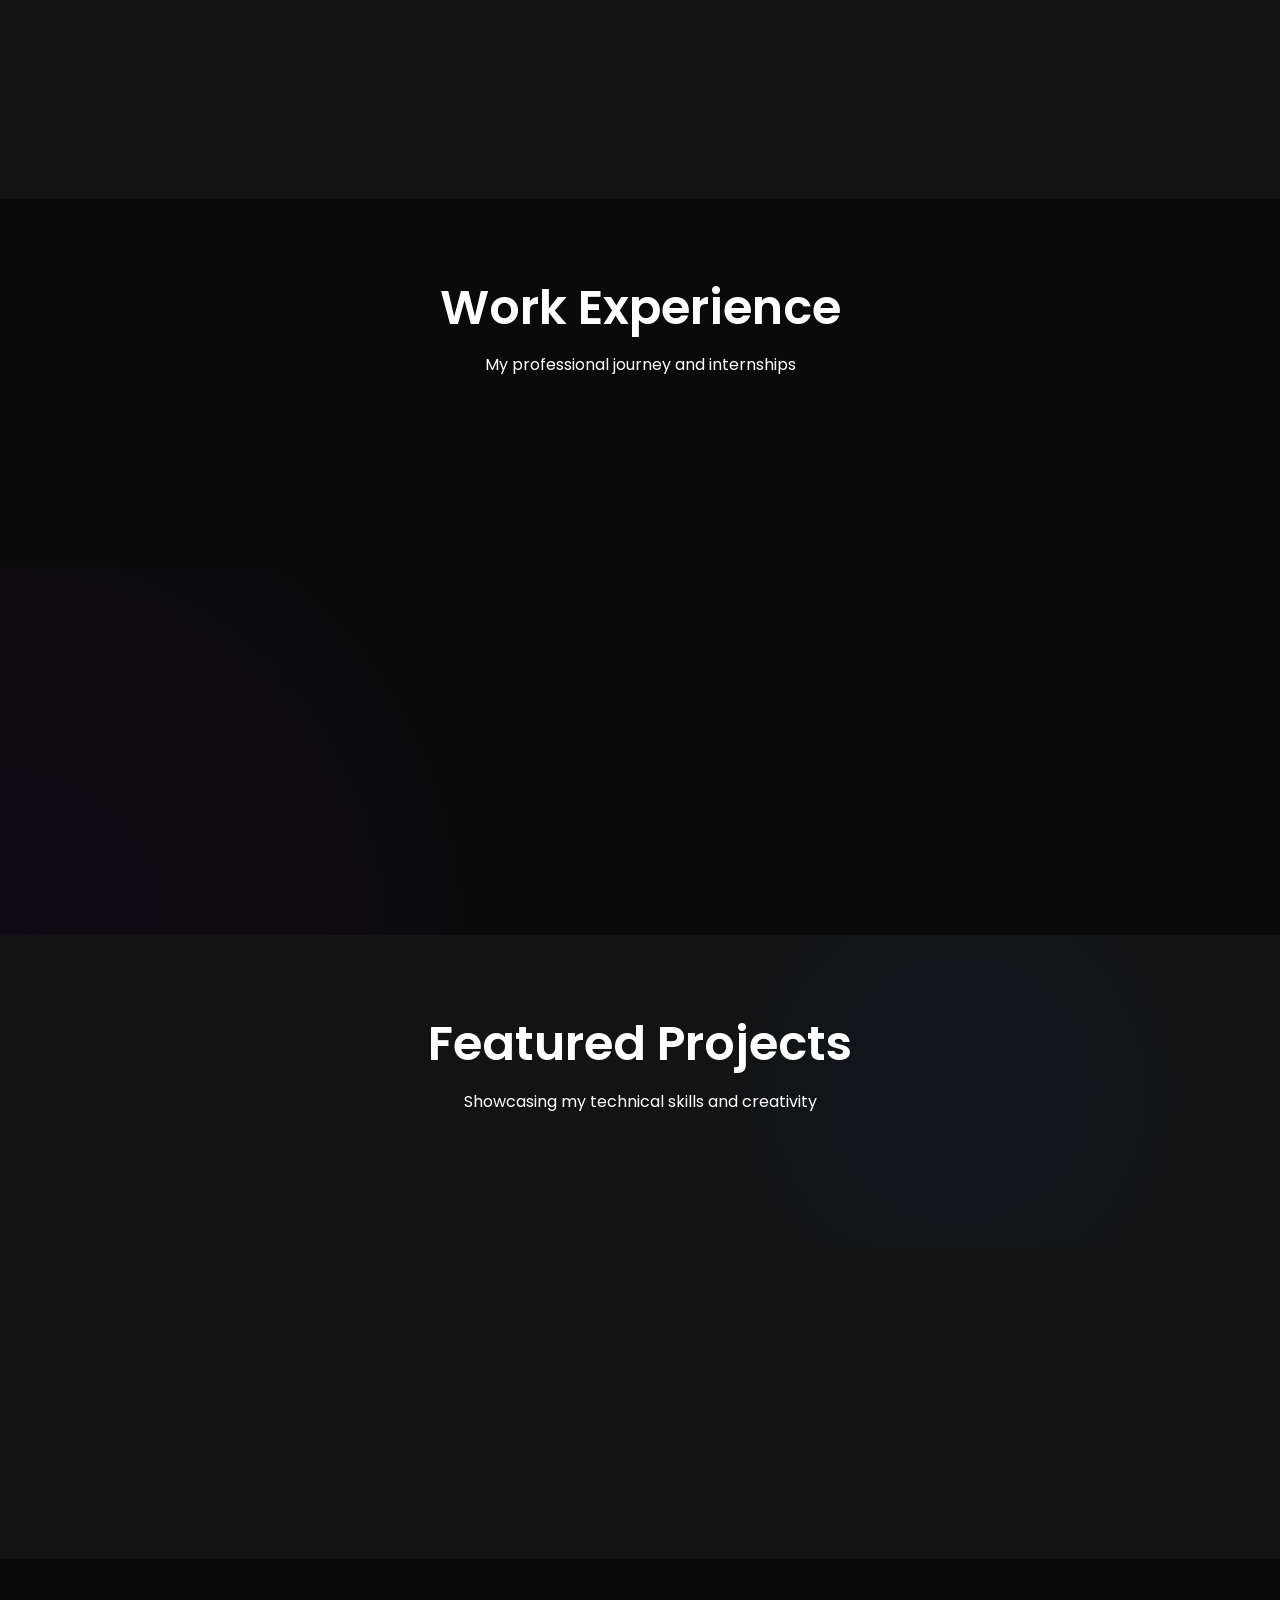
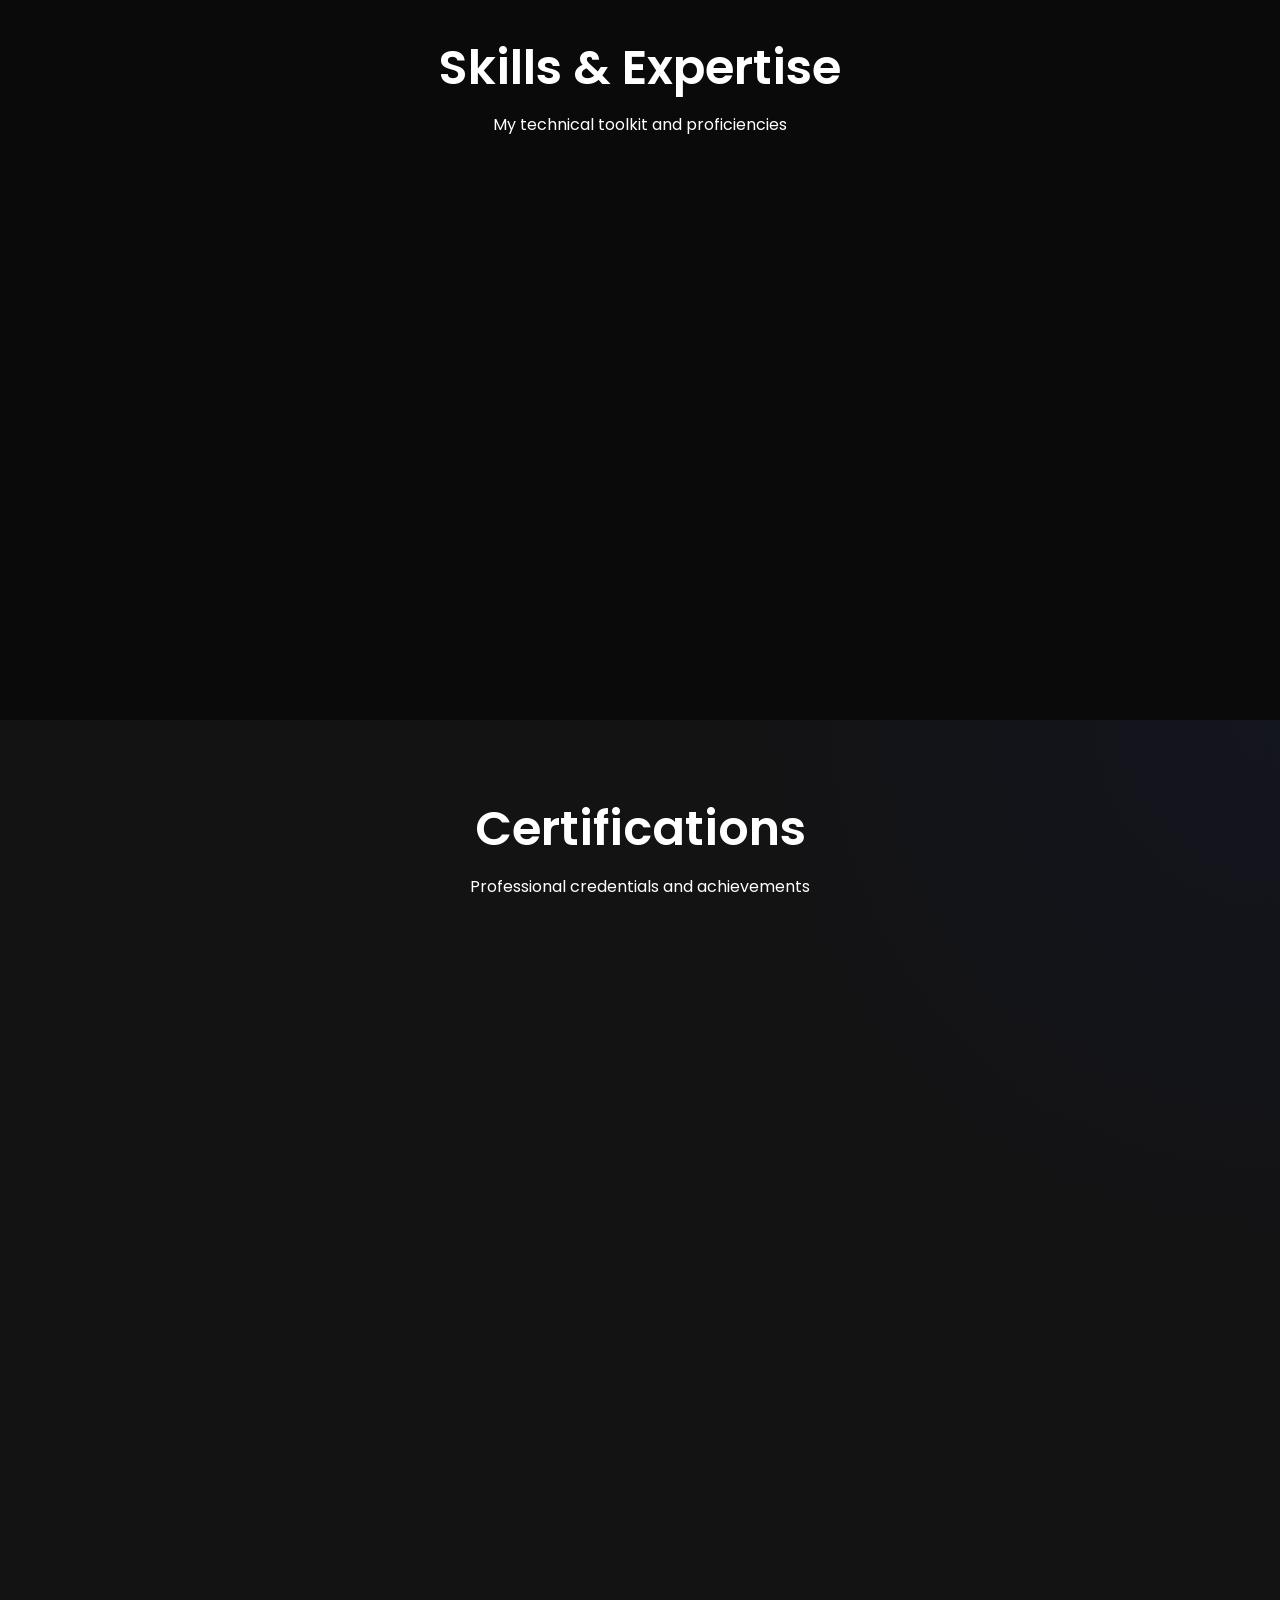
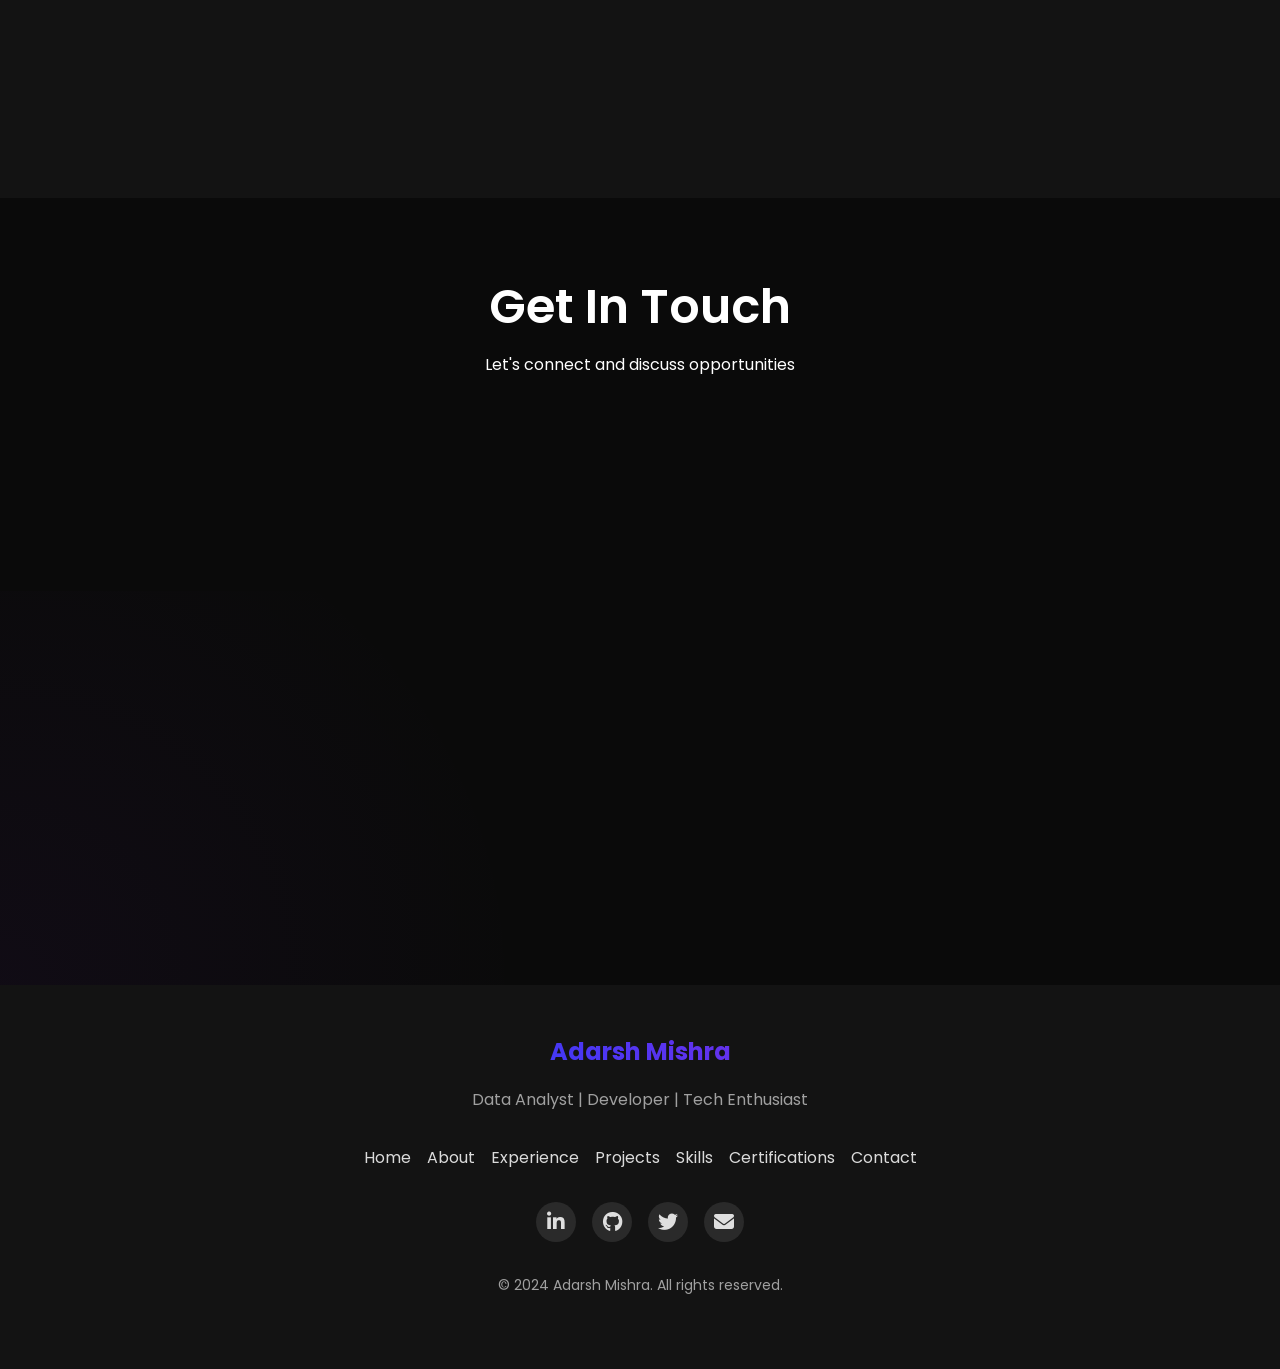
==== commit 2624b005: "Update index.html certificate + resume  update" ====
--- a/index.html
+++ b/index.html
@@ -68,8 +68,7 @@
             <div class="about-content">
                 <div class="about-text">
                     <h2>About Me</h2>
-                    <p>Results-driven Data Analytics enthusiast and third-year Computer Science student (B.Tech, KIIT DU) with a solid foundation in statistical analysis, data visualization, and predictive modeling. Proficient in SQL, Excel, Python, and
-                        Power BI, with hands-on experience in cleaning, analyzing, and visualizing data to drive business decisions.</p>
+                    <p>Results-driven Data Analytics enthusiast and B.Tech student at KIIT DU with practical experience in Python, SQL, Excel, and Power BI. Skilled in cleaning, analyzing, and visualizing complex data to support business decision-making. Created interactive dashboards and collaborated on real-world analytics projects using Python, Power BI, and SQL.</p>
                     <p>Passionate about applying analytics to fintech challenges and contributing to data-driven operational efficiency.</p>
 
                     <div class="timeline">
@@ -333,7 +332,7 @@
                     <h3 class="certification-title">Data Analytics and Visualization Job Simulation</h3>
                     <p class="certification-date">2024</p>
 
-                    <a href="#" class="certification-link">
+                    <a href="https://drive.google.com/file/d/1blag5IUHb9hfLJfi9P6n8LJzOXN60qTO/view?usp=sharing" target="_blank" class="certification-link">
             <i class="fas fa-external-link-alt"></i> View Certificate
           </a>
                 </div>
@@ -349,7 +348,7 @@
                     <h3 class="certification-title">Data Science Job Simulation</h3>
                     <p class="certification-date">2024</p>
 
-                    <a href="#" class="certification-link">
+                    <a href="https://drive.google.com/file/d/1Tws96D8q357YXAP7rHCthSJuZv4T_PEs/view?usp=sharing" target="_blank" class="certification-link">
             <i class="fas fa-external-link-alt"></i> View Certificate
           </a>
                 </div>
@@ -365,7 +364,7 @@
                     <h3 class="certification-title">Data Analysis with Python</h3>
                     <p class="certification-date">2023</p>
 
-                    <a href="#" class="certification-link">
+                    <a href="https://drive.google.com/file/d/1zT6mUp7QJWrMCBpdQJXu2UMGuEEaoeGo/view?usp=sharing" target="_blank" class="certification-link">
             <i class="fas fa-external-link-alt"></i> View Certificate
           </a>
                 </div>
@@ -381,7 +380,7 @@
                     <h3 class="certification-title">Career Edge – Young Professional</h3>
                     <p class="certification-date">2023</p>
 
-                    <a href="#" class="certification-link">
+                    <a href="https://drive.google.com/file/d/1F2VuOyXRpqQlnWupfAUxkRdKfUHYdvYO/view?usp=sharing" target="_blank" class="certification-link">
             <i class="fas fa-external-link-alt"></i> View Certificate
           </a>
                 </div>
@@ -397,7 +396,39 @@
                     <h3 class="certification-title">Career Essentials in Data Analysis</h3>
                     <p class="certification-date">2023</p>
 
-                    <a href="#" class="certification-link">
+                    <a href="https://drive.google.com/file/d/1RNi2LGRpWEsqLupv6dCaWcnNZMQAWvOn/view?usp=sharing" target="_blank" class="certification-link">
+            <i class="fas fa-external-link-alt"></i> View Certificate
+          </a>
+                </div>
+
+                <div class="certification-card">
+                    <div class="certification-issuer">
+                        <div class="certification-logo">
+                            <i class="fas fa-landmark"></i>
+                        </div>
+                        <span>Goldman Sachs</span>
+                    </div>
+
+                    <h3 class="certification-title">Virtual Experience Program – Operations</h3>
+                    <p class="certification-date">2025</p>
+
+                    <a href="https://drive.google.com/file/d/1nA9waPC_5rYCMi0OA-AqljmFgWfx6IKS/view?usp=sharing" target="_blank" class="certification-link">
+            <i class="fas fa-external-link-alt"></i> View Certificate
+          </a>
+                </div>
+
+                <div class="certification-card">
+                    <div class="certification-issuer">
+                        <div class="certification-logo">
+                            <i class="fas fa-circle-notch"></i>
+                        </div>
+                        <span>Deloitte Australia</span>
+                    </div>
+
+                    <h3 class="certification-title">Virtual Experience – Data Analyst</h3>
+                    <p class="certification-date">2025</p>
+
+                    <a href="https://drive.google.com/file/d/1Iqhny_EoGF0xKKQ3f9ixpZnEHVmkEk0K/view?usp=sharing" target="_blank" class="certification-link">
             <i class="fas fa-external-link-alt"></i> View Certificate
           </a>
                 </div>
@@ -458,7 +489,7 @@
                     </div>
 
                     <div class="resume-download">
-                        <a href="https://drive.google.com/file/d/1cVHZHdnVk3Q3U5tlJW9OedIzoTgb-482/view?usp=sharing" class="btn btn-primary resume-btn" target="_blank">Download CV</a>
+                        <a href="https://drive.google.com/file/d/1QzB1sAnkI_SZpIbc23wyPQVUJ3yEbxm-/view?usp=sharing" class="btn btn-primary resume-btn" target="_blank">Download CV</a>
                     </div>
                 </div>
 
@@ -548,4 +579,4 @@
     <script src="assets/js/main.js"></script>
 </body>
 
-</html>+</html>
